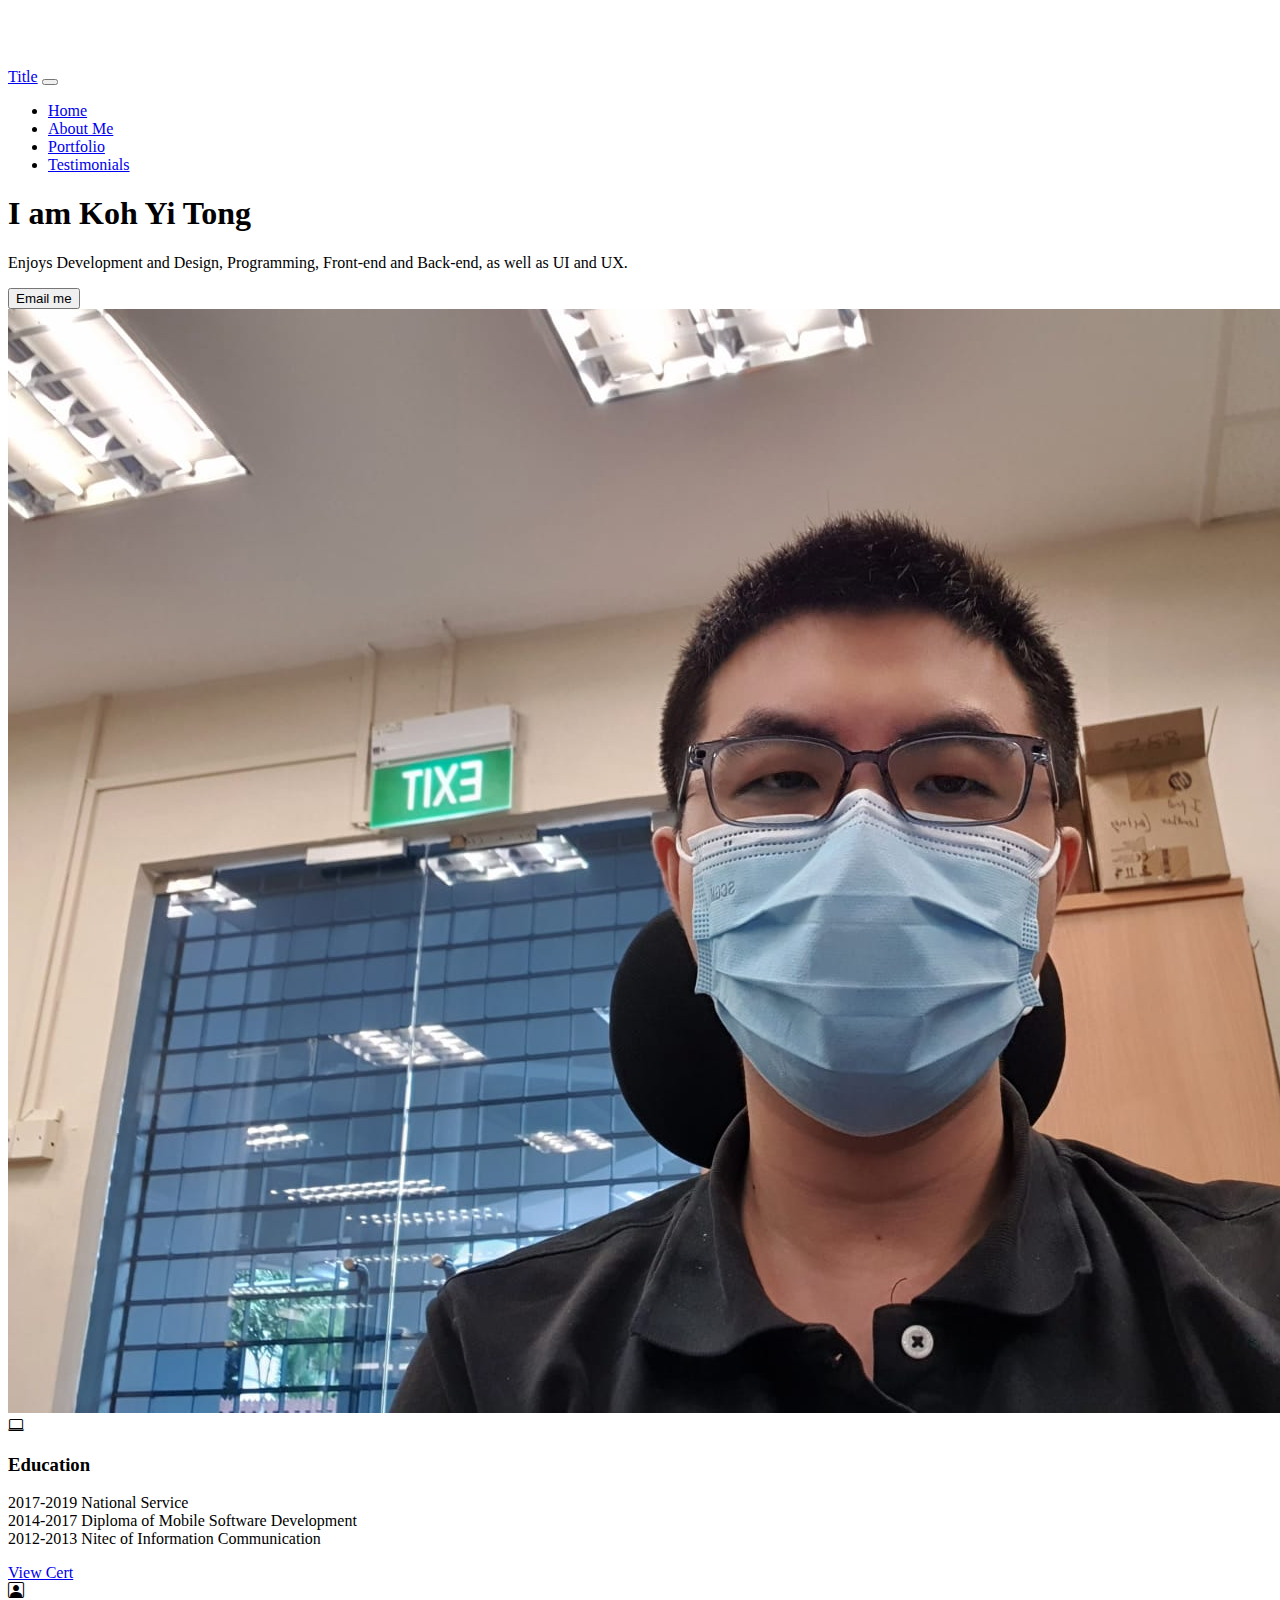
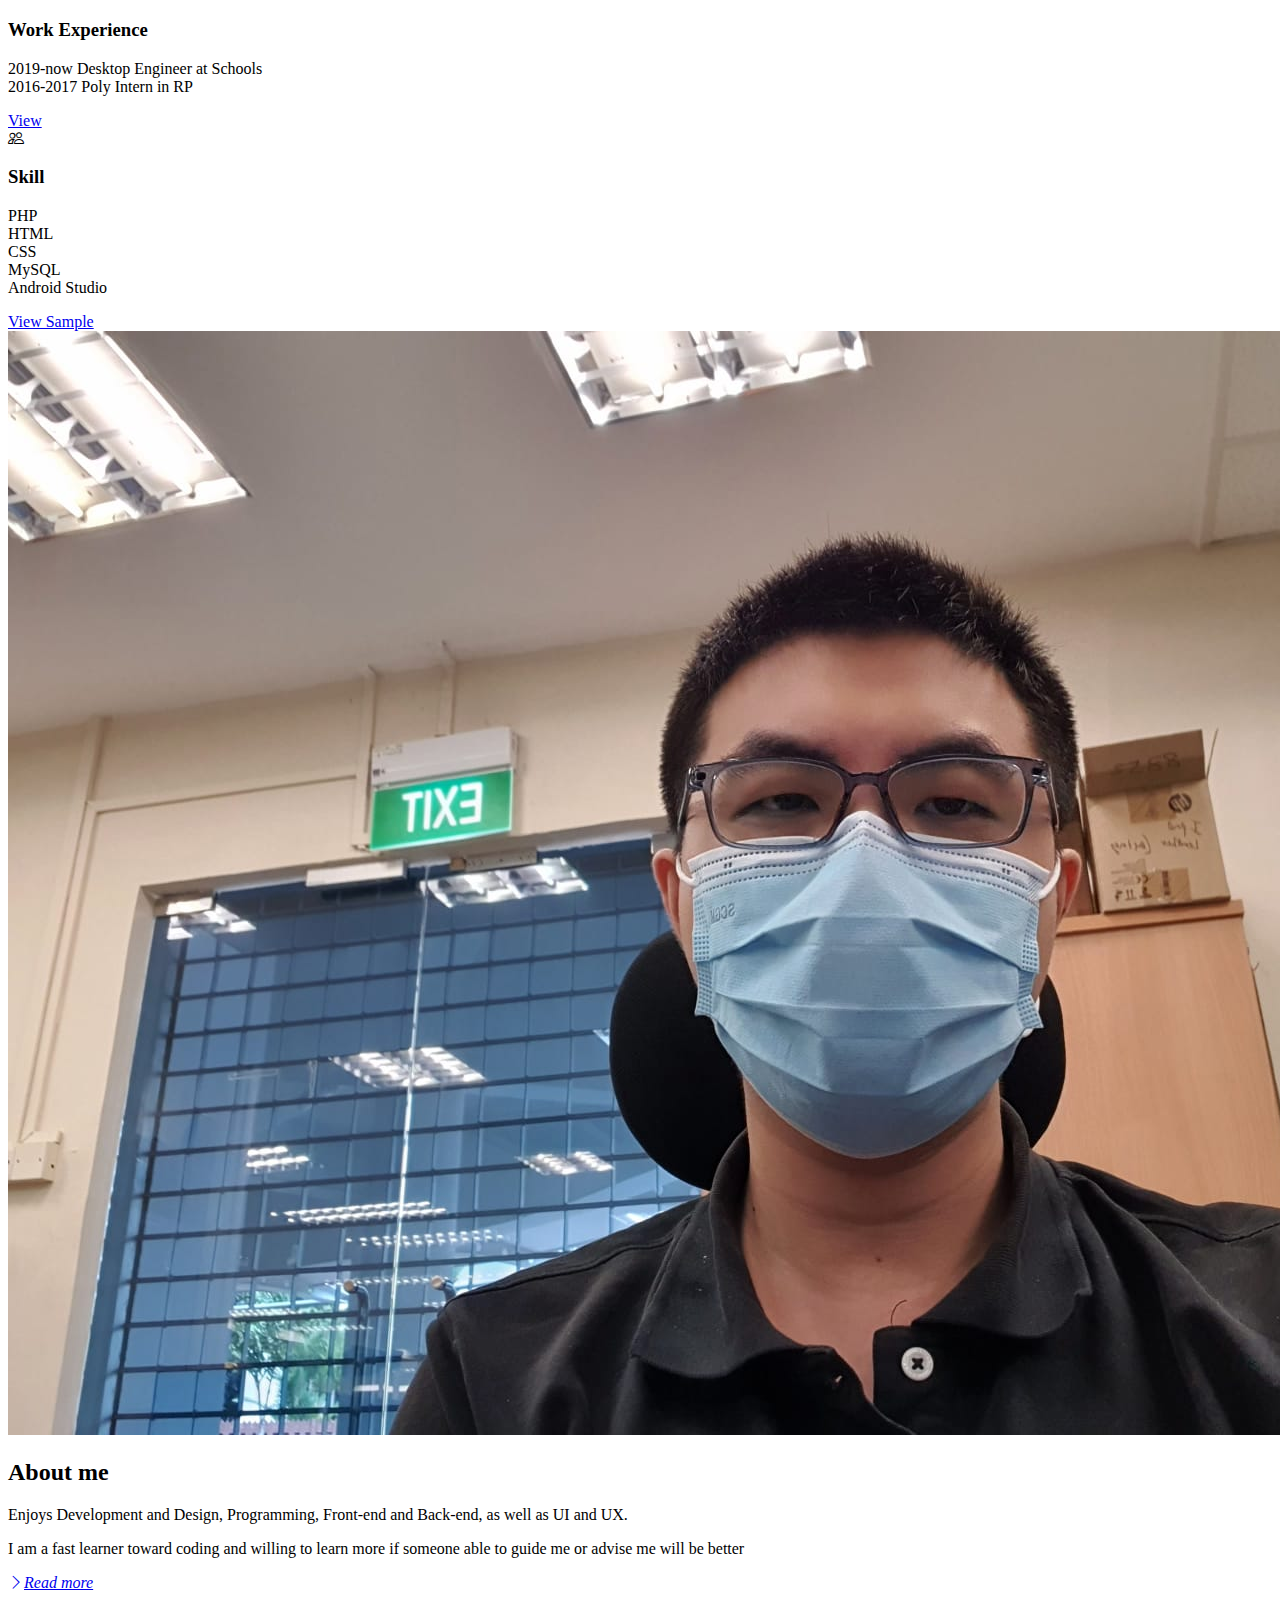
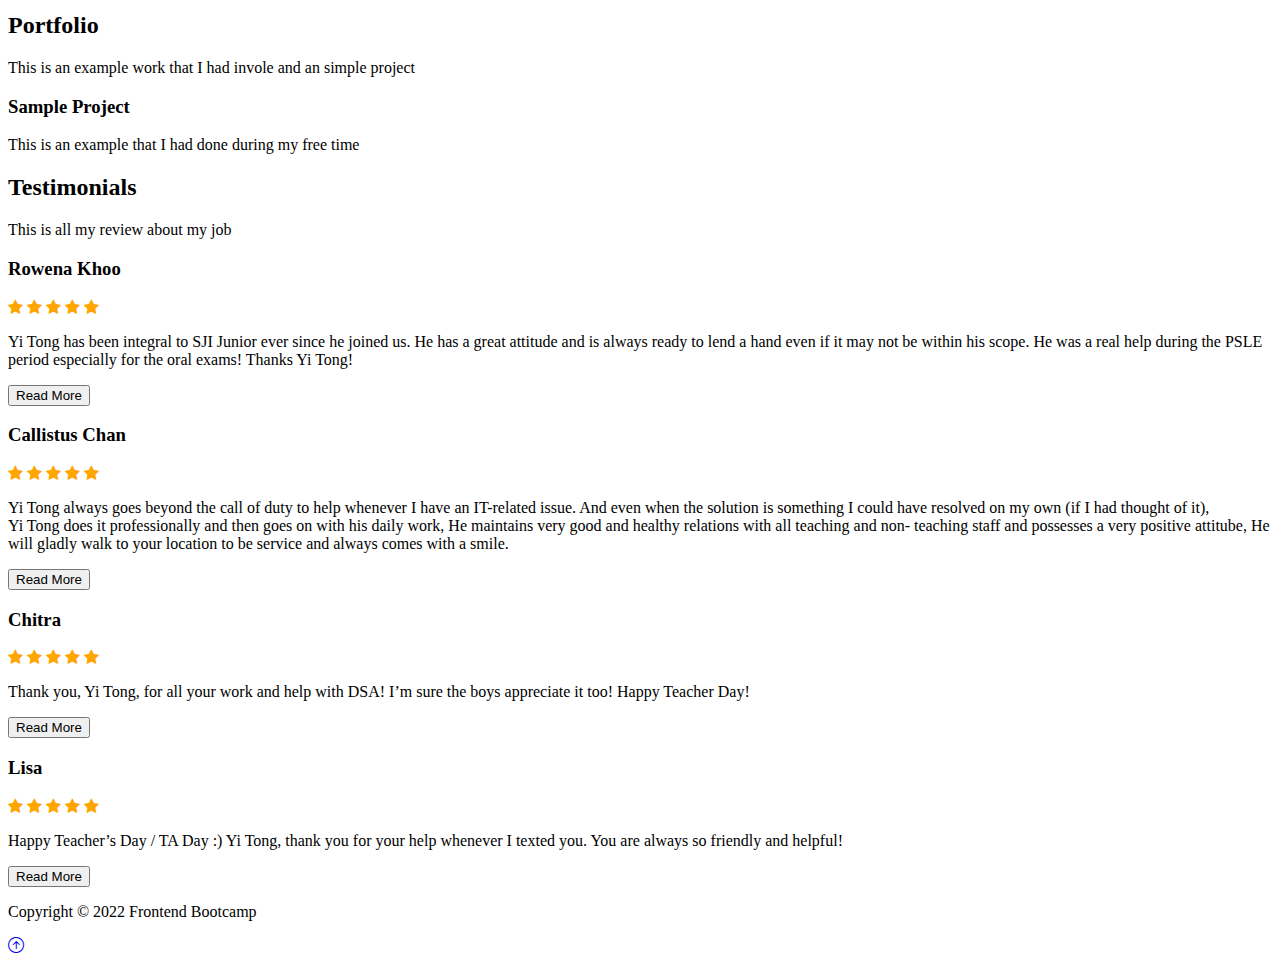
==== index.html @ 98a0d49a "Update index.html" ====
<!doctype html>
<html lang="en">
    <head>
        <!-- Required meta tags -->
        <meta charset="utf-8">
        <meta name="viewport" content="width=device-width, initial-scale=1">
        <!-- Bootstrap CSS -->
        <link href="https://cdn.jsdelivr.net/npm/bootstrap@5.0.2/dist/css/bootstrap.min.css" rel="stylesheet" integrity="sha384-EVSTQN3/azprG1Anm3QDgpJLIm9Nao0Yz1ztcQTwFspd3yD65VohhpuuCOmLASjC" crossorigin="anonymous">
        <link rel="stylesheet" href="https://cdn.jsdelivr.net/npm/bootstrap-icons@1.3.0/font/bootstrap-icons.css">
        <link href='https://api.mapbox.com/mapbox-gl-js/v2.6.1/mapbox-gl.css' rel='stylesheet' />
        <link rel="stylesheet" href="https://cdnjs.cloudflare.com/ajax/libs/font-awesome/4.7.0/css/font-awesome.min.css">
        <link rel="stylesheet" href="https://cdnjs.cloudflare.com/ajax/libs/OwlCarousel2/2.3.4/assets/owl.carousel.min.css" integrity="sha512-tS3S5qG0BlhnQROyJXvNjeEM4UpMXHrQfTGmbQ1gKmelCxlSEBUaxhRBj/EFTzpbP4RVSrpEikbmdJobCvhE3g==" crossorigin="anonymous" referrerpolicy="no-referrer" />
        <link rel="stylesheet" href="https://cdnjs.cloudflare.com/ajax/libs/OwlCarousel2/2.3.4/assets/owl.theme.default.css" integrity="sha512-OTcub78R3msOCtY3Tc6FzeDJ8N9qvQn1Ph49ou13xgA9VsH9+LRxoFU6EqLhW4+PKRfU+/HReXmSZXHEkpYoOA==" crossorigin="anonymous" referrerpolicy="no-referrer" />
        <link href="styles.css" rel="stylesheet" type="text/css"/>
        <style>


            .post:not(:last-child){
                margin-bottom: 50px;
            }

            .hide{
                display: none;
            }

            .btncontainer{
                display: none;
            }

            @media only screen and (max-width: 991.98px) {
                .btncontainer{
                    display: block;
                }
                .wraper{
                    display: none;
                }

                .wraper:nth-child(1){
                    display: block;
                }

                .wraper:nth-child(2){
                    display: block;
                }
            }

            .wraper1{
                display: none;
            }
        </style>
        <title>My First Website</title>
    </head>
    <body>
        <nav class="navbar navbar-expand-lg navbar-dark bg-dark py-3 fixed-top">
            <div class="container">
                <a class="navbar-brand" href="#">Title</a>
                <button class="navbar-toggler" type="button" data-bs-toggle="collapse" data-bs-target="#navbarSupportedContent" aria-controls="navbarSupportedContent" aria-expanded="false" aria-label="Toggle navigation">
                    <span class="navbar-toggler-icon"></span>
                </button>
                <div class="collapse navbar-collapse" id="navbarSupportedContent">
                    <ul class="navbar-nav me-auto mb-2 mb-lg-0">
                        <li class="nav-item">
                            <a class="nav-link active" aria-current="page" href="#">Home</a>
                        </li>
                        <li class="nav-item">
                            <a class="nav-link" href="#aboutme">About Me</a>
                        </li>

                        <li class="nav-item">
                            <a class="nav-link" href="#portfolio">Portfolio</a>
                        </li>


                        <li class="nav-item">
                            <a class="nav-link" href="#testimonials">Testimonials</a>
                        </li>
                    </ul>
                </div>
            </div>
        </nav>

        <section class="bg-dark text-light p-5 p-lg-0 pt-5 text-center text-sm-start">
            <div class="container">
                <div class="d-sm-flex align-items-center justify-content-between">
                    <div>
                        <h1>I am <span class="text-warning">Koh Yi Tong</span></h1>
                        <p class="lead my-4">Enjoys Development and Design, Programming, Front-end and Back-end, as well as UI and UX.</p>
                        <button class="btn btn-primary btn-lg">Email me</button>
                    </div>
                    <img class="img-fluid w-50 d-none d-sm-block mb-5" src="img/0001.jpeg" alt="">
                </div>
            </div>
        </section>

        <!--        <section class="bg-primary text-light p-5">
                    <div class="container">
                        <div class="d-md-flex justify-content-between align-items-center">
                            <h3 class="mb-3 mb-md-0">Sent me an offer</h3>
        
                            <div class="input-group news-inputs">
                                <input type="text" class="form-control" placeholder="Enter email">
                                <button class="btn btn-dark btn-lg" type="button">Submit</button>
                            </div>
                        </div>
                    </div>
                </section>-->

        <section class="p-5">
            <div class="container">
                <div class="row text-center g-4">
                    <div class="col-md">
                        <div class="card bg-dark text-light">
                            <div class="card-body text-center">
                                <div class="h1 mb-3">
                                    <i class="bi bi-laptop"></i>
                                </div>
                                <h3 class="card-title mb-3">Education</h3>
                                <p class="card-text">
                                    2017-2019 National Service<br>2014-2017 Diploma of Mobile Software Development <br>2012-2013 Nitec of Information Communication
                                </p>
                                <a href="#" class="btn btn-primary">View Cert</a>
                            </div>
                        </div>
                    </div>
                    <div class="col-md">
                        <div class="card bg-secondary text-light">
                            <div class="card-body text-center">
                                <div class="h1 mb-3">
                                    <i class="bi bi-person-square"></i>
                                </div>
                                <h3 class="card-title mb-3">Work Experience</h3>
                                <p class="card-text">
                                    2019-now Desktop Engineer at Schools<br>2016-2017 Poly Intern in RP
                                    <!--                                    2017-2019 National Service<br>2014-2017 Diploma of Mobile Software Development <br>2012-2013 Nitec of Information Communication-->
                                </p>
                                <a href="#" class="btn btn-dark">View</a>
                            </div>
                        </div>
                    </div>
                    <div class="col-md">
                        <div class="card bg-dark text-light">
                            <div class="card-body text-center">
                                <div class="h1 mb-3">
                                    <i class="bi bi-people"></i>
                                </div>
                                <h3 class="card-title mb-3">Skill</h3>
                                <p class="card-text">
                                    PHP<br>
                                    HTML<br>
                                    CSS<br>
                                    MySQL<br>
                                    Android Studio<br>
                                    <!--                                <ul>
                                                                        <li>PHP</li>
                                                                        <li>HTML</li>
                                                                        <li>CSS</li>
                                                                        <li>MySQL</li>
                                                                        <li>Android Studio</li>
                                                                    </ul>-->
                                    <!--                                    2017-2019 National Service<br>2014-2017 Diploma of Mobile Software Development <br>2012-2013 Nitec of Information Communication-->
                                </p>
                                <a href="#" class="btn btn-primary">View Sample</a>
                            </div>
                        </div>
                    </div>
                </div>
            </div>
        </section>

        <section id="aboutme" class="p-5" >
            <div class="container">
                <div class="row align-items-center justify-content-between">
                    <div class="col-md">
                        <img src="img/0001.jpeg" class="img-fluid" alt="">
                    </div>
                    <div class="col-md p-5">
                        <h2>About me</h2>
                        <p class="lead">Enjoys Development and Design, Programming, Front-end and Back-end, as well as UI and UX.</p>
                        <p>I am a fast learner toward coding and willing to learn more if someone able to guide me or advise me will be better</p>
                        <a class="btn btn-light mt-3" href="#">
                            <i class="bi bi-chevron-right">Read more</i>
                        </a>
                    </div>
                </div>
            </div>
        </section>

        <section id="portfolio" class="p-5 bg-dark text-light">
            <div class="container">
                <div class="row align-items-center justify-content-between">
                    <div class="col-md p-5">
                        <h2 class="text-center mb-4">Portfolio</h2>
                        <p class="lead text-center text-white mb-5">This is an example work that I had invole and an simple project </p>

                        <h3 class="text-center mb-4"> Sample Project </h3>
                        <p class="lead text-center text-white mb-5">This is an example that I had done during my free time</p>

                        <div class="owl-carousel owl-theme">
                            <div class="item mb-4">
                                <div class="card border-0 shadow">
                                    <img src="img/example_001.jpg" class="card-img-top">
                                </div>
                            </div>

                            <div class="item mb-4">
                                <div class="card border-0 shadow">
                                    <img src="img/example_002.jpg" class="card-img-top">

                                </div>
                            </div>

                            <div class="item mb-4">
                                <div class="card border-0 shadow">
                                    <img src="img/example_003.jpg" class="card-img-top">

                                </div>
                            </div>

                            <div class="item mb-4">
                                <div class="card border-0 shadow">
                                    <img src="img/example_004.jpg" class="card-img-top">
                                </div>
                            </div>

                            <div class="item mb-4">
                                <div class="card border-0 shadow">
                                    <img src="img/example_005.jpg" class="card-img-top">

                                </div>
                            </div>
                        </div>
                        
                        <div id="testBody">
                            <div class="wraper1">
                            <h3 class="text-center mb-4 "> iPBLS 2017 </h3>
                            <p class="lead text-center text-white mb-5">This is my intern project during my poly time and was request to make it reuse able for every 3 year</p>

                            <div class="owl-carousel owl-theme">
                                <div class="item mb-4">
                                    <div class="card border-0 shadow">
                                        <img src="img/ipbls_001.jpg" class="card-img-top">
                                    </div>
                                </div>

                                <div class="item mb-4">
                                    <div class="card border-0 shadow">
                                        <img src="img/ipbls_002.jpg" class="card-img-top">

                                    </div>
                                </div>

                                <div class="item mb-4">
                                    <div class="card border-0 shadow">
                                        <img src="img/ipbls_003.jpg" class="card-img-top">

                                    </div>
                                </div>

                                <div class="item mb-4">
                                    <div class="card border-0 shadow">
                                        <img src="img/ipbls_004.jpg" class="card-img-top">
                                    </div>
                                </div>

                                <div class="item mb-4">
                                    <div class="card border-0 shadow">
                                        <img src="img/ipbls_005.jpg" class="card-img-top">

                                    </div>
                                </div>

                                <div class="item mb-4">
                                    <div class="card border-0 shadow">
                                        <img src="img/ipbls_006.jpg" class="card-img-top">

                                    </div>
                                </div>

                                <div class="item mb-4">
                                    <div class="card border-0 shadow">
                                        <img src="img/ipbls_007.jpg" class="card-img-top">
                                    </div>
                                </div>

                                <div class="item mb-4">
                                    <div class="card border-0 shadow">
                                        <img src="img/ipbls_008.jpg" class="card-img-top">

                                    </div>
                                </div>

                                <div class="item mb-4">
                                    <div class="card border-0 shadow">
                                        <img src="img/ipbls_009.jpg" class="card-img-top">

                                    </div>
                                </div>

                            </div>
                        </div>


                        <div class="wraper1">
                            <h3 class="text-center mb-4 "> Army </h3>
                            <p class="lead text-center text-white mb-5">This is an example screenshot on what I had helped in army</p>

                            <div class="owl-carousel owl-theme">
                                <div class="item mb-4">
                                    <div class="card border-0 shadow">
                                        <img src="img/army_001.jpg" class="card-img-top">
                                    </div>
                                </div>

                                <div class="item mb-4">
                                    <div class="card border-0 shadow">
                                        <img src="img/army_002.jpg" class="card-img-top">

                                    </div>
                                </div>

                                <div class="item mb-4">
                                    <div class="card border-0 shadow">
                                        <img src="img/army_003.jpg" class="card-img-top">

                                    </div>
                                </div>

                                <div class="item mb-4">
                                    <div class="card border-0 shadow">
                                        <img src="img/army_004.jpg" class="card-img-top">
                                    </div>
                                </div>

                                <div class="item mb-4">
                                    <div class="card border-0 shadow">
                                        <img src="img/army_005.jpg" class="card-img-top">

                                    </div>
                                </div>

                                <div class="item mb-4">
                                    <div class="card border-0 shadow">
                                        <img src="img/army_006.jpg" class="card-img-top">

                                    </div>
                                </div>

                                <div class="item mb-4">
                                    <div class="card border-0 shadow">
                                        <img src="img/army_007.jpg" class="card-img-top">
                                    </div>
                                </div>

                                <div class="item mb-4">
                                    <div class="card border-0 shadow">
                                        <img src="img/army_008.jpg" class="card-img-top">

                                    </div>
                                </div>

                                <div class="item mb-4">
                                    <div class="card border-0 shadow">
                                        <img src="img/army_009.jpg" class="card-img-top">

                                    </div>
                                </div>

                            </div>
                        </div>
                        </div>

                        

<!--                        <div class="btncontainer1 text-center">
                            <button class="btn btn-primary btn-see-more">See more</button>
                        </div>-->

                    </div>
                </div>
            </div>
        </section>

        <!--        <section id="questions" class="p-5">
                    <div class="container">
                        <h2 class="text-center mb-4">Frequently Asked Question</h2>
                        <div class="accordion accordion-flush" id="accordionFlushExample">
                            <div class="accordion-item">
                                <h2 class="accordion-header">
                                    <button class="accordion-button collapsed" type="button" data-bs-toggle="collapse" data-bs-target="#question-one">
                                        Where exactly are you located?
                                    </button>
                                </h2>
                                <div id="question-one" class="accordion-collapse collapse" aria-labelledby="flush-headingOne" data-bs-parent="#accordionFlushExample">
                                    <div class="accordion-body">Lorem ipsum dolor sit amet consectetur adipisicing elit. Numquam beatae fuga animi distinctio perspiciatis adipisci velit maiores totam tempora accusamus modi explicabo accusantium consequatur, praesentium rem quisquam molestias at quos vero. Officiis ad velit doloremque at. Dignissimos praesentium necessitatibus natus corrupti cum consequatur aliquam! Minima molestias iure quam distinctio velit.</div>
                                </div>
                            </div>
                            <div class="accordion-item">
                                <h2 class="accordion-header">
                                    <button class="accordion-button collapsed" type="button" data-bs-toggle="collapse" data-bs-target="#question-two">
                                        How much does it cost to attend?
                                    </button>
                                </h2>
                                <div id="question-two" class="accordion-collapse collapse" aria-labelledby="flush-headingOne" data-bs-parent="#accordionFlushExample">
                                    <div class="accordion-body">Lorem ipsum dolor sit amet consectetur adipisicing elit. Numquam beatae fuga animi distinctio perspiciatis adipisci velit maiores totam tempora accusamus modi explicabo accusantium consequatur, praesentium rem quisquam molestias at quos vero. Officiis ad velit doloremque at. Dignissimos praesentium necessitatibus natus corrupti cum consequatur aliquam! Minima molestias iure quam distinctio velit.</div>
                                </div>
                            </div>
                            <div class="accordion-item">
                                <h2 class="accordion-header">
                                    <button class="accordion-button collapsed" type="button" data-bs-toggle="collapse" data-bs-target="#question-three">
                                        What do I need to Know?
                                    </button>
                                </h2>
                                <div id="question-three" class="accordion-collapse collapse" aria-labelledby="flush-headingOne" data-bs-parent="#accordionFlushExample">
                                    <div class="accordion-body">Lorem ipsum dolor sit amet consectetur adipisicing elit. Numquam beatae fuga animi distinctio perspiciatis adipisci velit maiores totam tempora accusamus modi explicabo accusantium consequatur, praesentium rem quisquam molestias at quos vero. Officiis ad velit doloremque at. Dignissimos praesentium necessitatibus natus corrupti cum consequatur aliquam! Minima molestias iure quam distinctio velit.</div>
                                </div>
                            </div>
                            <div class="accordion-item">
                                <h2 class="accordion-header">
                                    <button class="accordion-button collapsed" type="button" data-bs-toggle="collapse" data-bs-target="#question-four">
                                        How Do I sign up?
                                    </button>
                                </h2>
                                <div id="question-four" class="accordion-collapse collapse" aria-labelledby="flush-headingOne" data-bs-parent="#accordionFlushExample">
                                    <div class="accordion-body">Lorem ipsum dolor sit amet consectetur adipisicing elit. Numquam beatae fuga animi distinctio perspiciatis adipisci velit maiores totam tempora accusamus modi explicabo accusantium consequatur, praesentium rem quisquam molestias at quos vero. Officiis ad velit doloremque at. Dignissimos praesentium necessitatibus natus corrupti cum consequatur aliquam! Minima molestias iure quam distinctio velit.</div>
                                </div>
                            </div>
                            <div class="accordion-item">
                                <h2 class="accordion-header">
                                    <button class="accordion-button collapsed" type="button" data-bs-toggle="collapse" data-bs-target="#question-five">
                                        Do you help me find a job?
                                    </button>
                                </h2>
                                <div id="question-five" class="accordion-collapse collapse" aria-labelledby="flush-headingOne" data-bs-parent="#accordionFlushExample">
                                    <div class="accordion-body">Lorem ipsum dolor sit amet consectetur adipisicing elit. Numquam beatae fuga animi distinctio perspiciatis adipisci velit maiores totam tempora accusamus modi explicabo accusantium consequatur, praesentium rem quisquam molestias at quos vero. Officiis ad velit doloremque at. Dignissimos praesentium necessitatibus natus corrupti cum consequatur aliquam! Minima molestias iure quam distinctio velit.</div>
                                </div>
                            </div>
                        </div>
                    </div>
                </section>-->

        <!--        <section id="instructors" class="p-5 bg-primary">
                    <div class="container">
                        <h2 class="text-center text-white">Our Instructors</h2>
                        <p class="lead text-center text-white mb-5">Our instructors all have 5+ years working as a web developer in the industry</p>
                        <div class="row g-4">
                            <div class="col-md-6 col-lg-3">
                                <div class="card bg-light">
                                    <div class="card-body text-center">
                                        <img src="https://randomuser.me/api/portraits/men/11.jpg" class="rounded-circle mb-3" alt="">
                                        <h3 class="card-title mb-3">John Dee</h3>
                                        <p class="card-text">Lorem ipsum dolor sit amet consectetur adipisicing elit. Assumenda accusamus nobis sed cupiditate iusto? Quibusdam.</p>
                                        <a href="#"><i class="bi bi-twitter text-dark mx-1"></i></a>
                                        <a href="#"><i class="bi bi-facebook text-dark mx-1"></i></a>
                                        <a href="#"><i class="bi bi-linkedin text-dark mx-1"></i></a>
                                        <a href="#"><i class="bi bi-instagram text-dark mx-1"></i></a>
                                    </div>
                                </div>
                            </div>
                            <div class="col-md-6 col-lg-3">
                                <div class="card bg-light">
                                    <div class="card-body text-center">
                                        <img src="https://randomuser.me/api/portraits/women/11.jpg" class="rounded-circle mb-3" alt="">
                                        <h3 class="card-title mb-3">Jane Doe</h3>
                                        <p class="card-text">Lorem ipsum dolor sit amet consectetur adipisicing elit. Assumenda accusamus nobis sed cupiditate iusto? Quibusdam.</p>
                                        <a href="#"><i class="bi bi-twitter text-dark mx-1"></i></a>
                                        <a href="#"><i class="bi bi-facebook text-dark mx-1"></i></a>
                                        <a href="#"><i class="bi bi-linkedin text-dark mx-1"></i></a>
                                        <a href="#"><i class="bi bi-instagram text-dark mx-1"></i></a>
                                    </div>
                                </div>
                            </div>
                            <div class="col-md-6 col-lg-3">
                                <div class="card bg-light">
                                    <div class="card-body text-center">
                                        <img src="https://randomuser.me/api/portraits/men/12.jpg" class="rounded-circle mb-3" alt="">
                                        <h3 class="card-title mb-3">Steve Smith</h3>
                                        <p class="card-text">Lorem ipsum dolor sit amet consectetur adipisicing elit. Assumenda accusamus nobis sed cupiditate iusto? Quibusdam.</p>
                                        <a href="#"><i class="bi bi-twitter text-dark mx-1"></i></a>
                                        <a href="#"><i class="bi bi-facebook text-dark mx-1"></i></a>
                                        <a href="#"><i class="bi bi-linkedin text-dark mx-1"></i></a>
                                        <a href="#"><i class="bi bi-instagram text-dark mx-1"></i></a>
                                    </div>
                                </div>
                            </div>
                            <div class="col-md-6 col-lg-3">
                                <div class="card bg-light">
                                    <div class="card-body text-center">
                                        <img src="https://randomuser.me/api/portraits/women/12.jpg" class="rounded-circle mb-3" alt="">
                                        <h3 class="card-title mb-3">Sara Smith</h3>
                                        <p class="card-text">Lorem ipsum dolor sit amet consectetur adipisicing elit. Assumenda accusamus nobis sed cupiditate iusto? Quibusdam.</p>
                                        <a href="#"><i class="bi bi-twitter text-dark mx-1"></i></a>
                                        <a href="#"><i class="bi bi-facebook text-dark mx-1"></i></a>
                                        <a href="#"><i class="bi bi-linkedin text-dark mx-1"></i></a>
                                        <a href="#"><i class="bi bi-instagram text-dark mx-1"></i></a>
                                    </div>
                                </div>
                            </div>
                        </div>
                    </div>
                </section>-->

        <!--        <section class="p-5" id="contactus">
                    <div class="container">
                        <div class="row g-4">
                            <div class="col-md">
                                <h2 class="text-center mb-4">Contact Info</h2>
                                <ul class="list-group list-group-flush lead">
                                    <li class="list-group-item">
                                        <span class="fw-bold">Main Location:</span> 50 Main st Boston MA
                                    </li>
                                    <li class="list-group-item">
                                        <span class="fw-bold">Enrollment Phone:</span> (555) 555-5555
                                    </li>
                                    <li class="list-group-item">
                                        <span class="fw-bold">Student Phone:</span> (333) 333-3333
                                    </li>
                                    <li class="list-group-item">
                                        <span class="fw-bold">Enrollment Email:</span> (555) enroll@frontendbc.test
                                    </li>
                                    <li class="list-group-item">
                                        <span class="fw-bold">Student Email:</span> (555) enroll@frontendbc.test
                                    </li>
                                </ul>
                            </div>
                            <div class="col-md">
                                <div id="map"></div>
                            </div>
                        </div>
                    </div>
                </section>-->

        <section id="testimonials" class="p-5 bg-primary">
            <div class="container">
                <h2 class="text-center text-white">Testimonials</h2>
                <p class="lead text-center text-white mb-5">This is all my review about my job</p>
                <div class="row g-4">

                    <div class="col-md-6 col-lg-3 wraper">

                        <div class="post">
                            <div class="card bg-light">
                                <div class="card-body text-center">
                                    <!--                                <img src="https://randomuser.me/api/portraits/women/12.jpg" class="rounded-circle mb-3" alt="">-->
                                    <h3 class="card-title mb-3">Rowena Khoo</h3>
                                    <span class="fa fa-star checked"></span>
                                    <span class="fa fa-star checked"></span>
                                    <span class="fa fa-star checked"></span>
                                    <span class="fa fa-star checked"></span>
                                    <span class="fa fa-star checked"></span>
                                    <p class="card-text content">Yi Tong has been integral to SJI Junior ever 
                                        since he joined us. He has a great attitude
                                        and is always ready to lend a hand even if it
                                        may not be within his scope. He was a real
                                        help during the PSLE period especially for
                                        the oral exams! Thanks Yi Tong!
                                    </p>
                                    <button onclick="readMore(this)" class="btn btn-primary">Read More</button>
                                </div>
                            </div>
                        </div>

                    </div>

                    <div class="col-md-6 col-lg-3 wraper">
                        <div class="post">
                            <div class="card bg-light">
                                <div class="card-body text-center">
                                    <!--                                <img src="https://randomuser.me/api/portraits/women/12.jpg" class="rounded-circle mb-3" alt="">-->
                                    <h3 class="card-title mb-3">Callistus Chan</h3>
                                    <span class="fa fa-star checked"></span>
                                    <span class="fa fa-star checked"></span>
                                    <span class="fa fa-star checked"></span>
                                    <span class="fa fa-star checked"></span>
                                    <span class="fa fa-star checked"></span>
                                    <p class="card-text content">Yi Tong always goes beyond the call of duty to
                                        help whenever I have an IT-related issue. And
                                        even when the solution is something I could
                                        have resolved on my own (if I had thought of it),<br>
                                        Yi Tong does it professionally and then goes on
                                        with his daily work, He maintains very good
                                        and healthy relations with all teaching and non-
                                        teaching staff and possesses a very positive
                                        attitube, He will gladly walk to your location to
                                        be service and always comes with a smile.
                                    </p>
                                    <button onclick="readMore(this)" class="btn btn-primary">Read More</button>
                                </div>
                            </div>
                        </div>

                    </div>



                    <div class="col-md-6 col-lg-3 wraper">

                        <div class="post">
                            <div class="card bg-light">
                                <div class="card-body text-center">
                                    <!--                                <img src="https://randomuser.me/api/portraits/women/12.jpg" class="rounded-circle mb-3" alt="">-->
                                    <h3 class="card-title mb-3">Chitra</h3>
                                    <span class="fa fa-star checked"></span>
                                    <span class="fa fa-star checked"></span>
                                    <span class="fa fa-star checked"></span>
                                    <span class="fa fa-star checked"></span>
                                    <span class="fa fa-star checked"></span>
                                    <p class="card-text content">Thank you, Yi Tong, for all your work
                                        and help with DSA! I’m sure the boys
                                        appreciate it too! Happy Teacher Day!
                                    </p>
                                    <button onclick="readMore(this)" class="btn btn-primary">Read More</button>
                                </div>
                            </div>
                        </div>




                    </div>
                    <div class="col-md-6 col-lg-3 wraper">
                        <div id="post">
                            <div class="card bg-light">
                                <div class="card-body text-center">
                                    <!--                                <img src="https://randomuser.me/api/portraits/women/12.jpg" class="rounded-circle mb-3" alt="">-->
                                    <h3 class="card-title mb-3">Lisa</h3>
                                    <span class="fa fa-star checked"></span>
                                    <span class="fa fa-star checked"></span>
                                    <span class="fa fa-star checked"></span>
                                    <span class="fa fa-star checked"></span>
                                    <span class="fa fa-star checked"></span>
                                    <p class="card-text content">Happy Teacher’s Day / TA Day :)
                                        Yi Tong, thank you for your help whenever I texted you.
                                        You are always so friendly and helpful!
                                    </p>
                                    <button onclick="readMore(this)" class="btn btn-primary">Read More</button>
                                </div>
                            </div>
                        </div>


                    </div>

                    <div class="btncontainer text-center">
                        <button class="btn btn-dark btn-get-more">Get more</button>
                    </div>

                </div>
            </div>
        </section>

        <footer class="p-5 bg-dark text-white text-center position-relative">
            <div class="container">
                <p class="lead">Copyright &copy; 2022 Frontend Bootcamp</p>
                <a href="#" class="position-absolute bottom-0 end-0 p-5"><i class="bi bi-arrow-up-circle h1"></i></a>
            </div>
        </footer>

        <script src="https://cdnjs.cloudflare.com/ajax/libs/jquery/3.6.0/jquery.min.js" integrity="sha512-894YE6QWD5I59HgZOGReFYm4dnWc1Qt5NtvYSaNcOP+u1T9qYdvdihz0PPSiiqn/+/3e7Jo4EaG7TubfWGUrMQ==" crossorigin="anonymous" referrerpolicy="no-referrer"></script>

        <!-- Option 1: Bootstrap Bundle with Popper -->
        <script src="https://cdn.jsdelivr.net/npm/bootstrap@5.0.2/dist/js/bootstrap.bundle.min.js" integrity="sha384-MrcW6ZMFYlzcLA8Nl+NtUVF0sA7MsXsP1UyJoMp4YLEuNSfAP+JcXn/tWtIaxVXM" crossorigin="anonymous"></script>
        <script src="https://cdnjs.cloudflare.com/ajax/libs/OwlCarousel2/2.3.4/owl.carousel.min.js" integrity="sha512-bPs7Ae6pVvhOSiIcyUClR7/q2OAsRiovw4vAkX+zJbw3ShAeeqezq50RIIcIURq7Oa20rW2n2q+fyXBNcU9lrw==" crossorigin="anonymous" referrerpolicy="no-referrer"></script>
        <!-- Option 2: Separate Popper and Bootstrap JS -->
        <!--
        <script src="https://cdn.jsdelivr.net/npm/@popperjs/core@2.9.2/dist/umd/popper.min.js" integrity="sha384-IQsoLXl5PILFhosVNubq5LC7Qb9DXgDA9i+tQ8Zj3iwWAwPtgFTxbJ8NT4GN1R8p" crossorigin="anonymous"></script>
        <script src="https://cdn.jsdelivr.net/npm/bootstrap@5.0.2/dist/js/bootstrap.min.js" integrity="sha384-cVKIPhGWiC2Al4u+LWgxfKTRIcfu0JTxR+EQDz/bgldoEyl4H0zUF0QKbrJ0EcQF" crossorigin="anonymous"></script>
        -->
        <script src='https://api.mapbox.com/mapbox-gl-js/v2.6.1/mapbox-gl.js'></script>

        <script>
                                        mapboxgl.accessToken = 'pk.eyJ1IjoibG9sc251YiIsImEiOiJja3lvbnBmaTcwMXh0MzF0ODE5NnBqeTNxIn0.THKSdSDeBFE1XUFmhddCFw';
//            const map = new mapboxgl.Map({
//                container: 'map', // container ID
//                style: 'mapbox://styles/mapbox/streets-v11', // style URL
//                center: [-71.060982, 42.35725], // starting position [lng, lat]
//                zoom: 18 // starting zoom
//            });

                                        $('.owl-carousel').owlCarousel({
                                            loop: true,
                                            margin: 20,
                                            nav: true,
                                            responsive: {
                                                0: {
                                                    items: 1
                                                },
                                                600: {
                                                    items: 2
                                                },
                                                1000: {
                                                    items: 3
                                                }
                                            }
                                        })

                                        let noOfCharac = 250;
                                        let contents = document.querySelectorAll('.content');

                                        contents.forEach(content => {
                                            if (content.textContent.length < noOfCharac) {
                                                content.nextElementSibling.style.display = "none";
                                            } else {
                                                let displayText = content.textContent.slice(0, noOfCharac);
                                                let moreText = content.textContent.slice(noOfCharac);

                                                content.innerHTML = `${displayText}<span class="dots">...</span><span class="hide more">${moreText}</span>`;
                                            }
                                        });
                                        function readMore(btn) {
                                            let post = btn.parentElement;
                                            post.querySelector(".dots").classList.toggle("hide");
                                            post.querySelector(".more").classList.toggle("hide");

                                            btn.textContent === "Read More" ? btn.textContent = "Read Less" : btn.textContent = "Read More";
                                        }

                                        var wraper = document.querySelectorAll('.wraper');
                                        var btn = document.querySelector('.btn-get-more');

                                        var currentimg = 2;

                                        btn.addEventListener('click', function () {
                                            for (var i = currentimg; i < currentimg + 2; i++) {
                                                if (wraper[i]) {
                                                    wraper[i].style.display = "block";
                                                }
                                            }
                                            currentimg += 2;
                                            if (currentimg >= wraper.length) {
                                                event.target.style.display = "none";
                                            }
                                        });

                                        var wraper1 = document.querySelectorAll('.wraper1');
                                        var btn1 = document.querySelector('.btn-see-more');
                                        var currentimg1 = 0;
                                        btn1.addEventListener('click', function () {
                                            if (currentimg1 === 0) {
                                                for (var i = currentimg1; i < currentimg1 + 2; i++) {
                                                    if (wraper1[i]) {
                                                        wraper1[i].style.display = "block";
                                                    }
                                                }
                                                currentimg1 += 2;
                                                if (currentimg1 >= wraper1.length) {
//                                                event.target.style.display = "none";
                                                    event.target.innerHTML = "Show Less";
                                                    console.log(currentimg1);
                                                }
                                            } else if(currentimg1 === 2){
                                                for (var i = currentimg1; i > currentimg1 - 3; i--) {
                                                    if (wraper1[i]) {
                                                        wraper1[i].style.display = "none";
                                                    }
                                                }
                                                currentimg1 -= 2;
                                                if (currentimg1 <= wraper1.length) {
//                                                event.target.style.display = "none";
                                                    event.target.innerHTML = "Show More";
                                                    console.log(currentimg1);
                                                }
                                            }

                                        });


        </script>
    </body>
</html>
---- styles.css ----
body::before {
  display: block;
  content: '';
  height: 60px;
}

#map{
    width: 100%;
    height: 100%;
    border-radius: 10px;
}

@media(min-width: 768px){
    .news-inputs{
        width: 50%;
    }
}

@media screen and (max-width: 770px) {
    .btncontainer{
        display: block;
    }
}


.carousel-item{
    height: 32rem;
    background: #777;
}

.checked {
  color: orange;
}
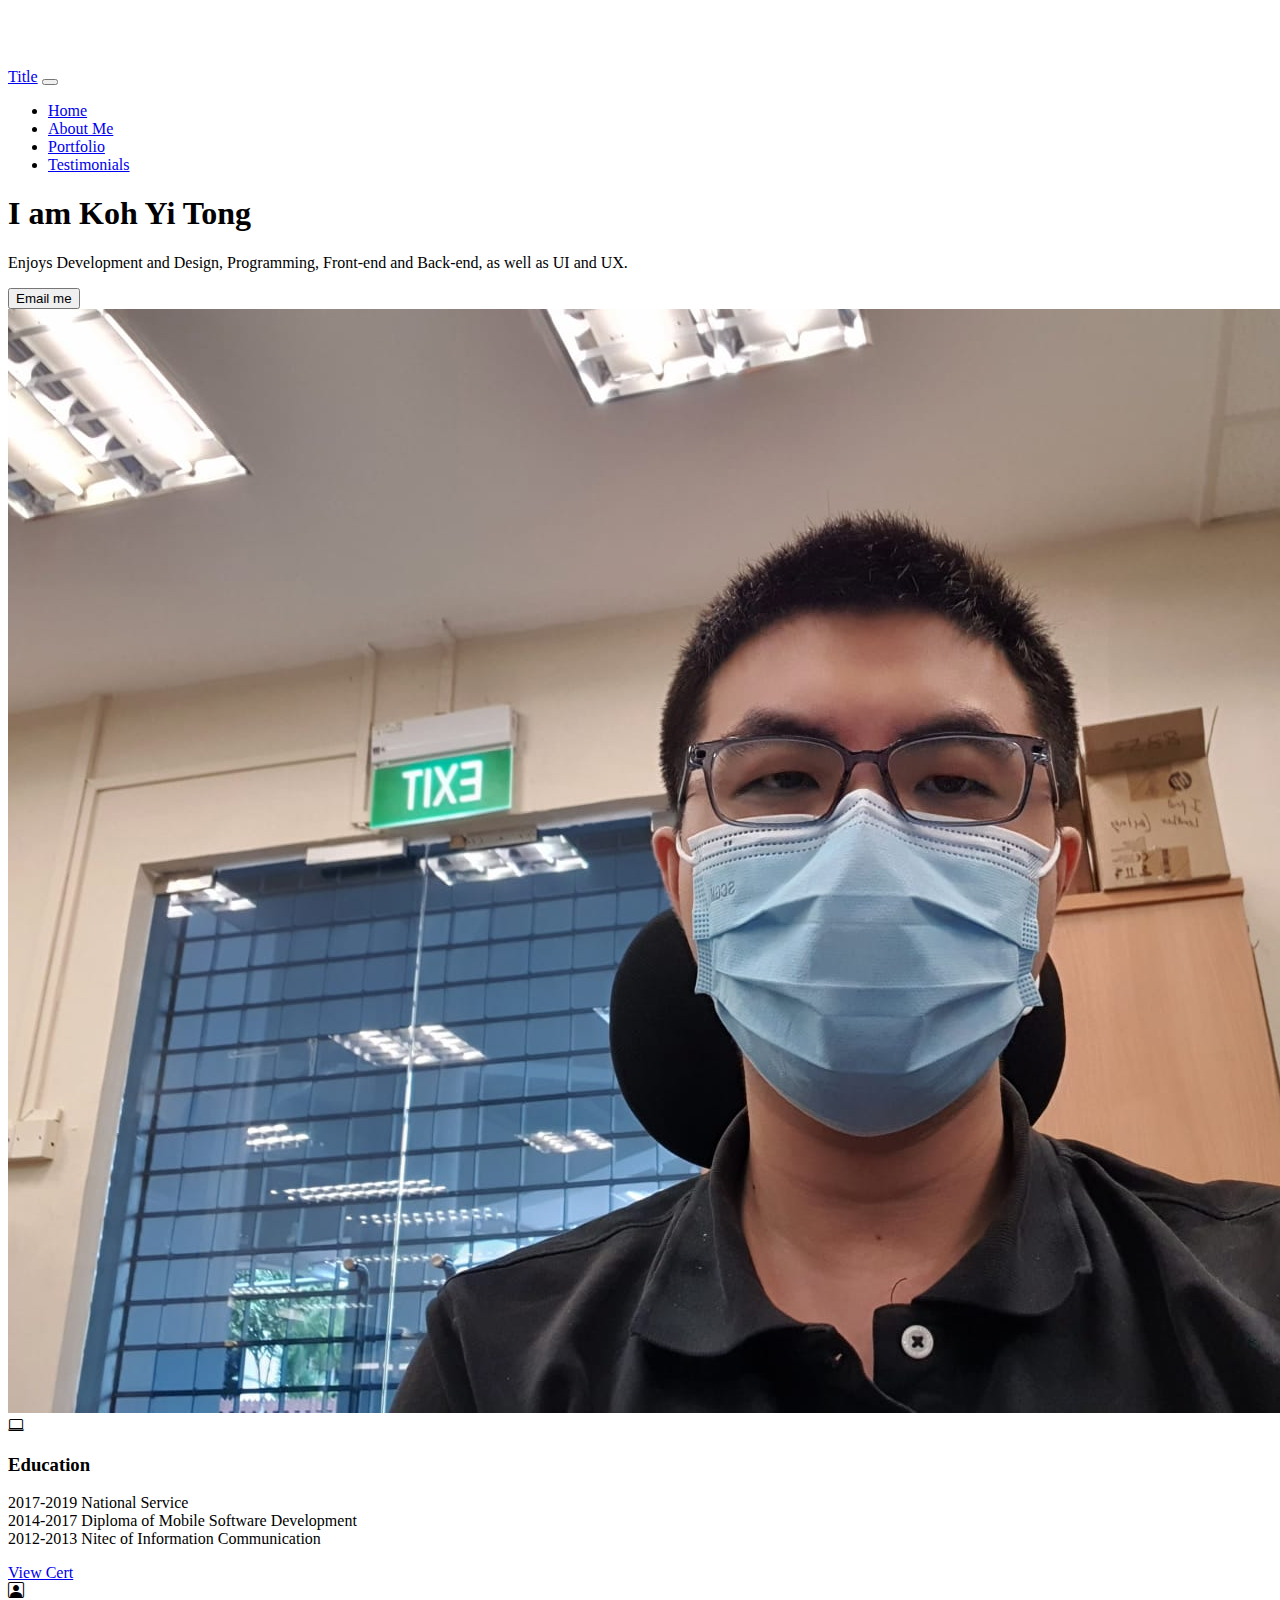
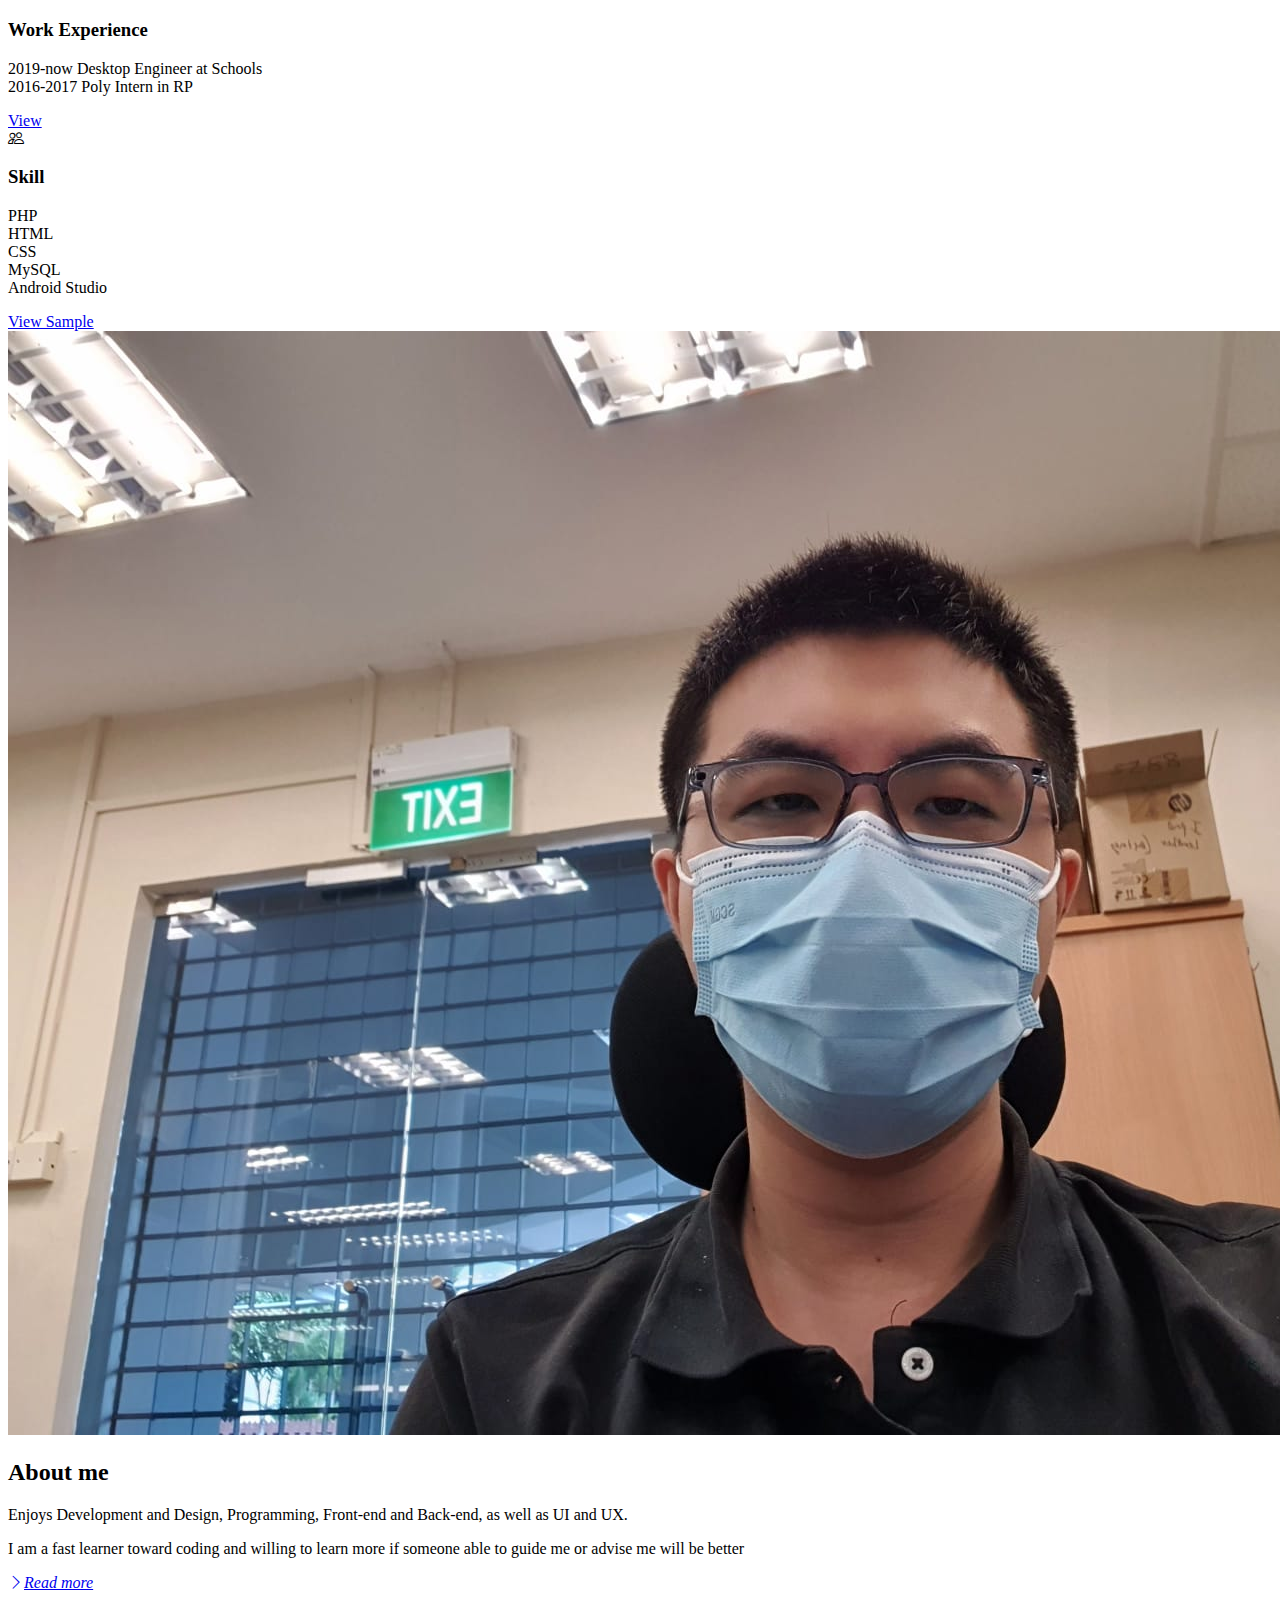
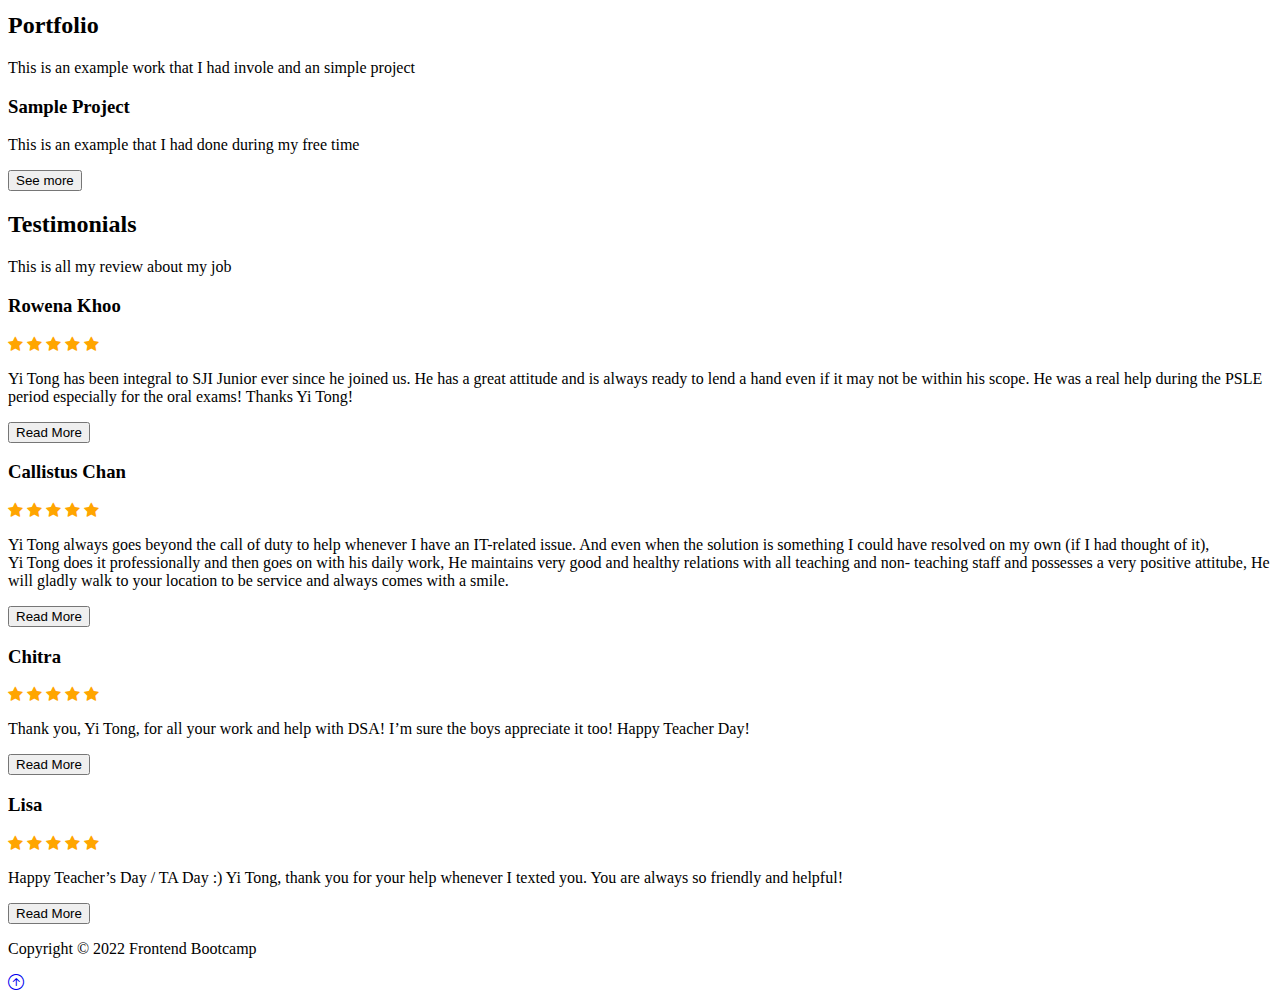
==== commit 30a1ba70: "Update index.html" ====
--- a/index.html
+++ b/index.html
@@ -371,9 +371,9 @@
 
                         
 
-<!--                        <div class="btncontainer1 text-center">
+                        <div class="btncontainer1 text-center">
                             <button class="btn btn-primary btn-see-more">See more</button>
-                        </div>-->
+                        </div>
 
                     </div>
                 </div>
@@ -743,8 +743,8 @@
                                                 }
                                                 currentimg1 += 2;
                                                 if (currentimg1 >= wraper1.length) {
-//                                                event.target.style.display = "none";
-                                                    event.target.innerHTML = "Show Less";
+                                                event.target.style.display = "none";
+//                                                    event.target.innerHTML = "Show Less";
                                                     console.log(currentimg1);
                                                 }
                                             } else if(currentimg1 === 2){
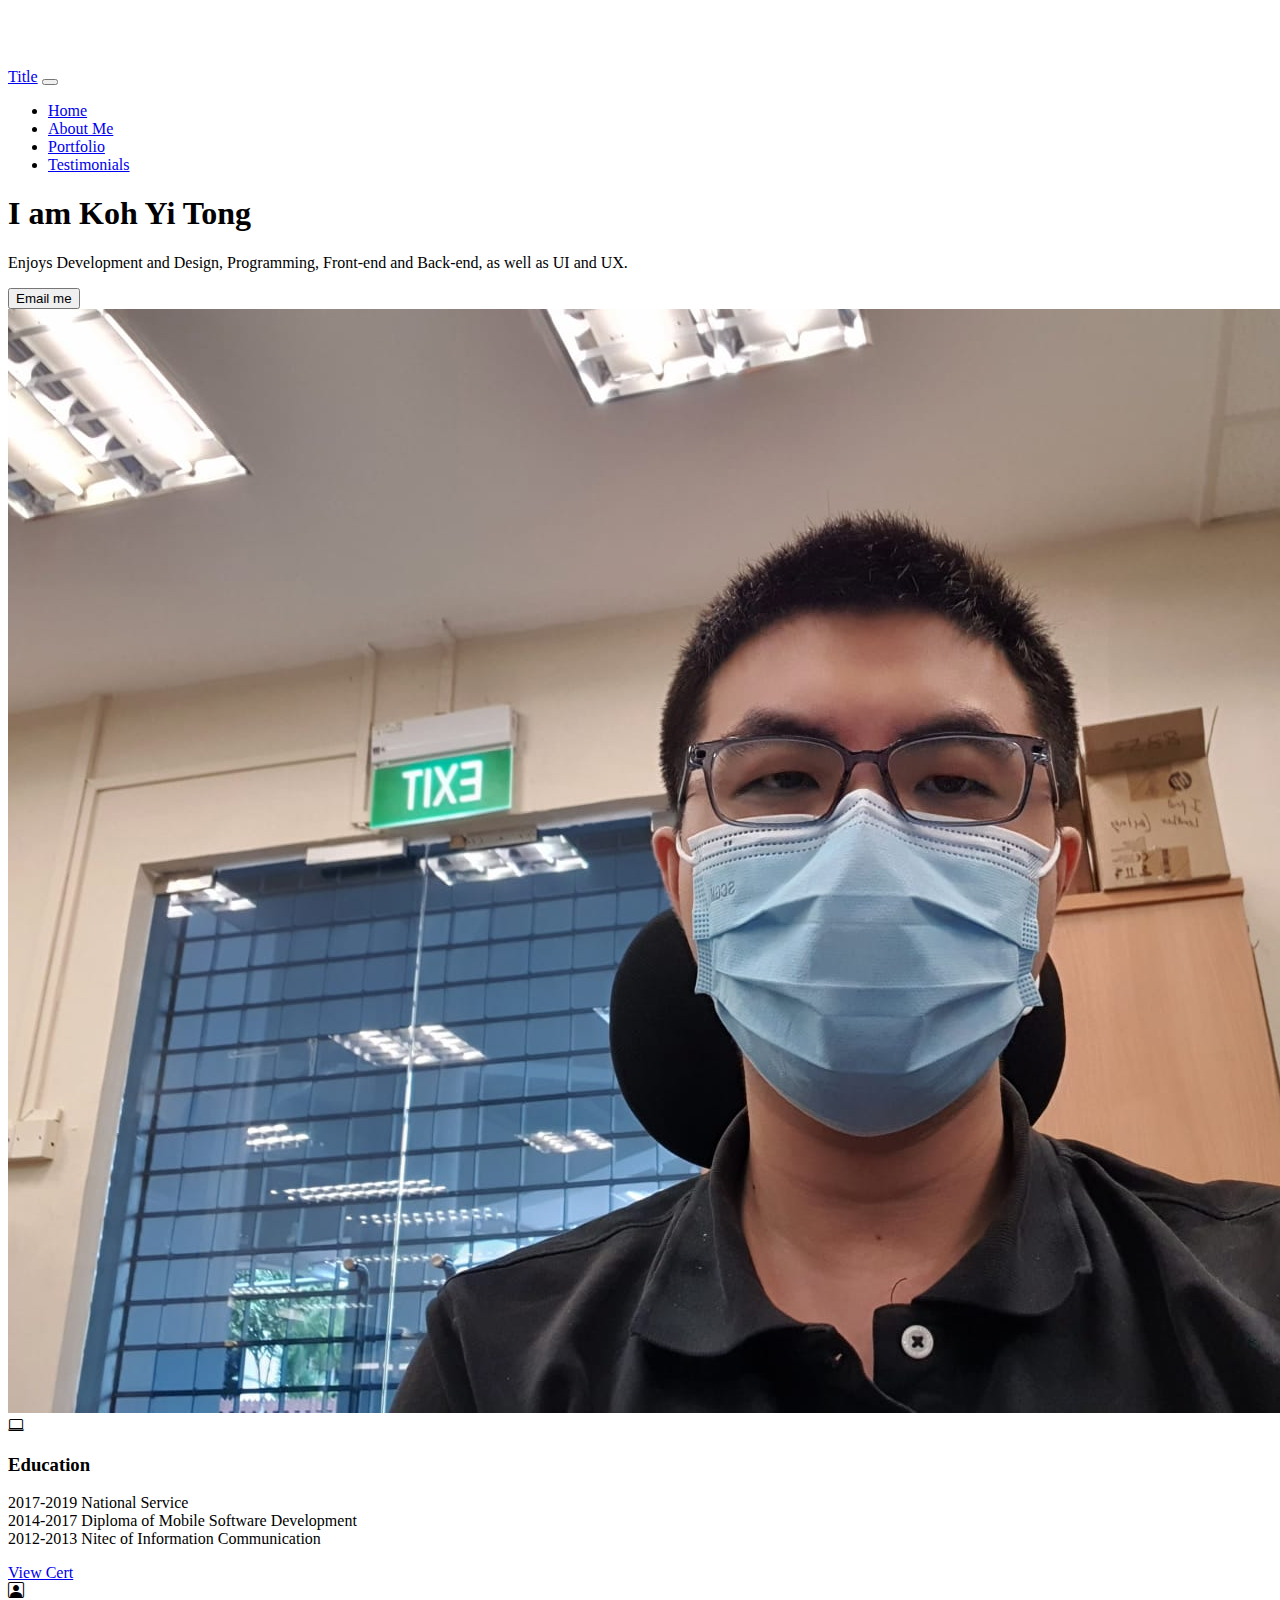
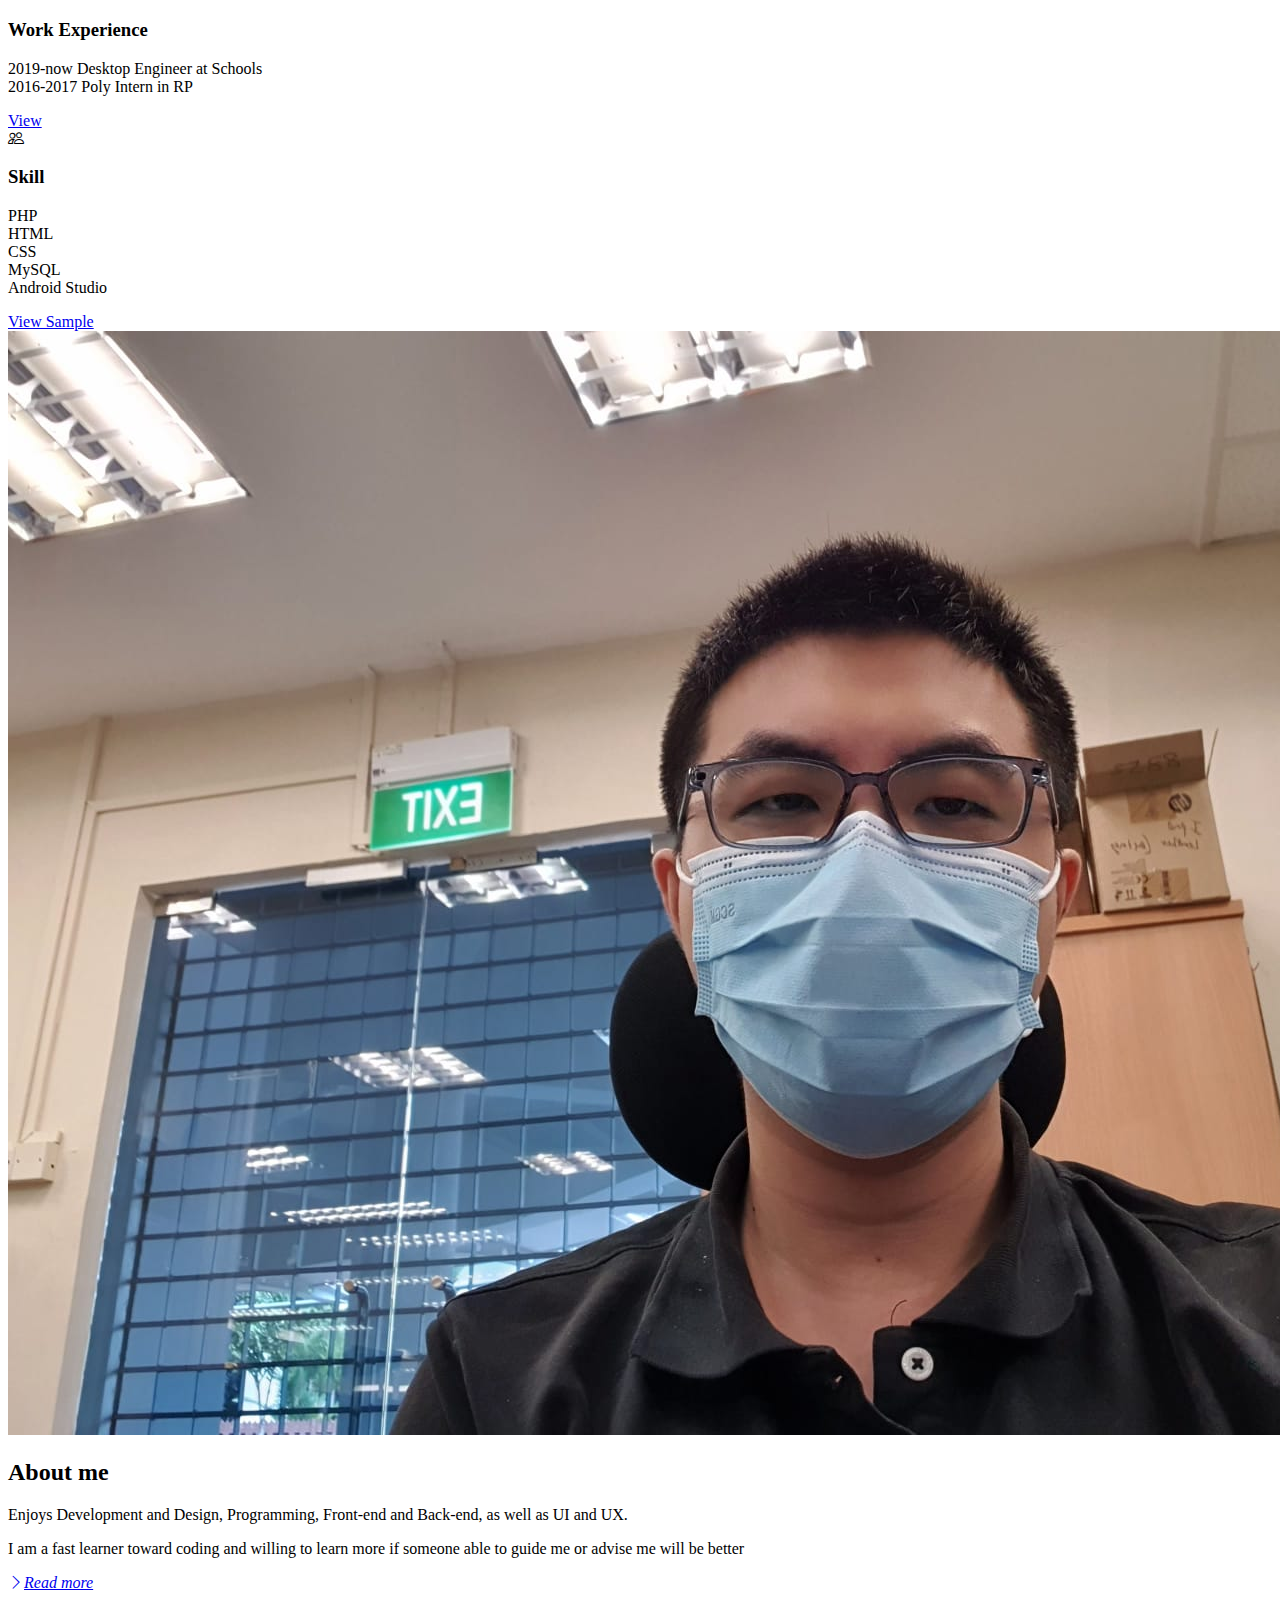
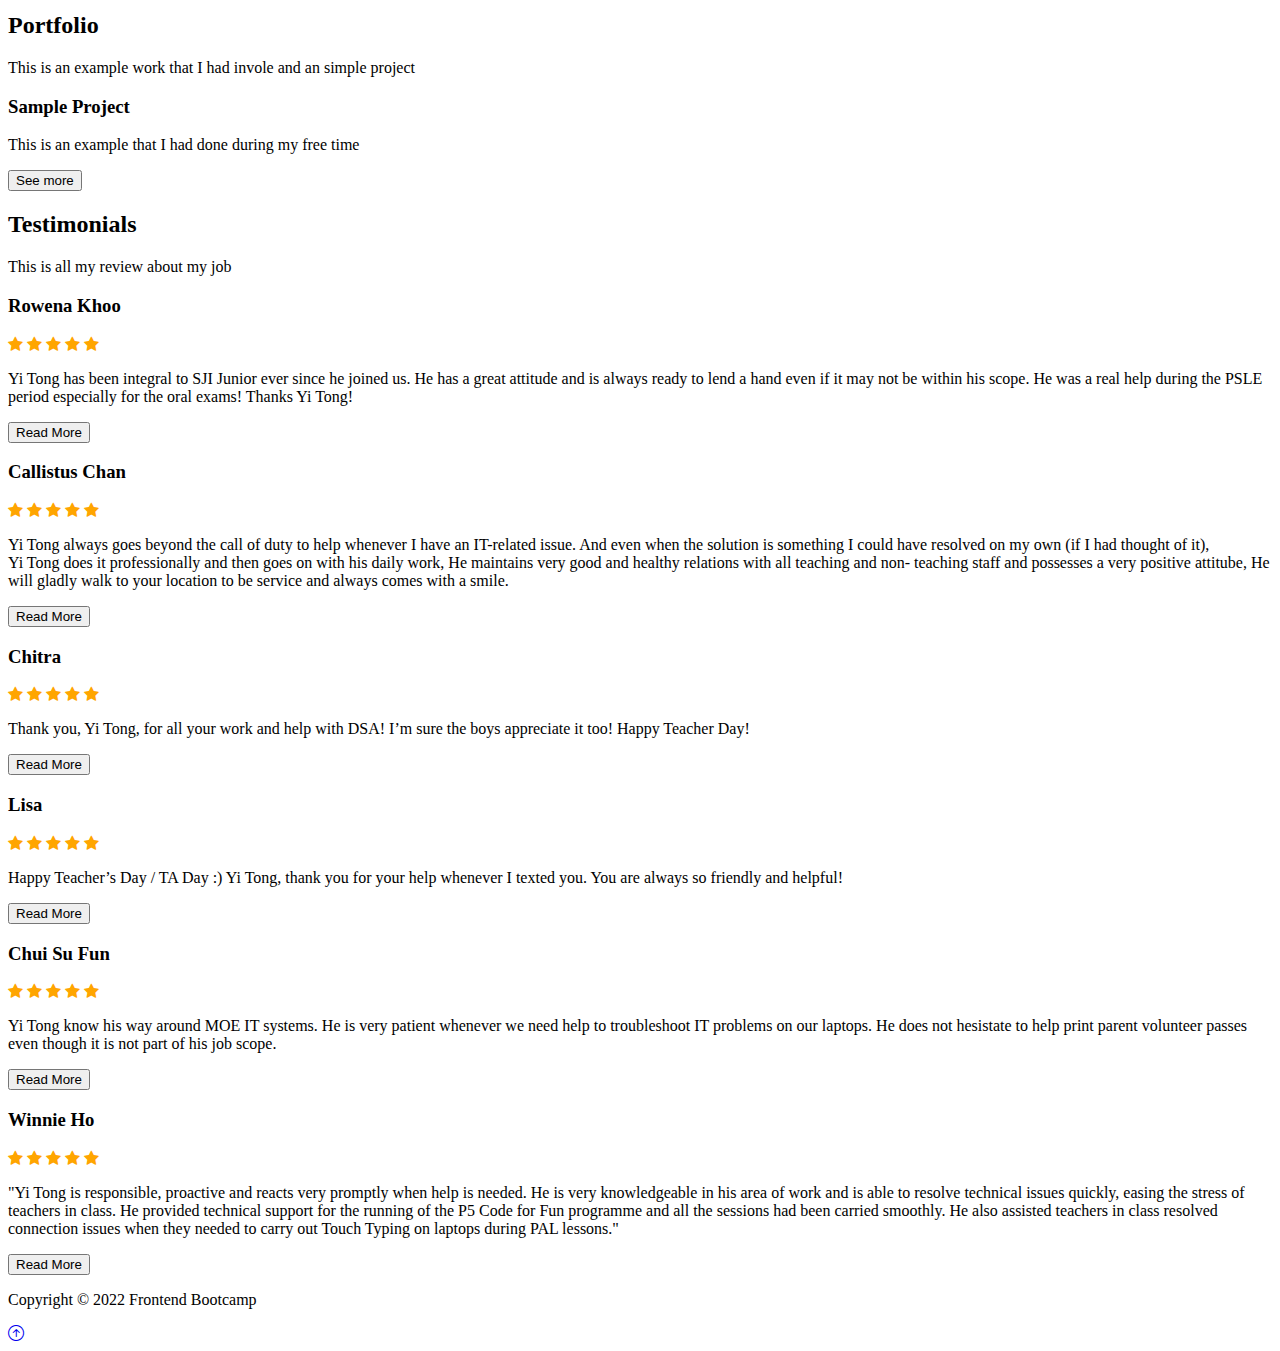
==== commit 119dac80: "Add files via upload" ====
--- a/index.html
+++ b/index.html
@@ -631,6 +631,54 @@
                                     <p class="card-text content">Happy Teacher’s Day / TA Day :)
                                         Yi Tong, thank you for your help whenever I texted you.
                                         You are always so friendly and helpful!
+                                    </p>
+                                    <button onclick="readMore(this)" class="btn btn-primary">Read More</button>
+                                </div>
+                            </div>
+                        </div>
+
+
+                    </div>
+
+<div class="col-md-6 col-lg-3 wraper">
+                        <div id="post">
+                            <div class="card bg-light">
+                                <div class="card-body text-center">
+                                    <!--                                <img src="https://randomuser.me/api/portraits/women/12.jpg" class="rounded-circle mb-3" alt="">-->
+                                    <h3 class="card-title mb-3">Chui Su Fun</h3>
+                                    <span class="fa fa-star checked"></span>
+                                    <span class="fa fa-star checked"></span>
+                                    <span class="fa fa-star checked"></span>
+                                    <span class="fa fa-star checked"></span>
+                                    <span class="fa fa-star checked"></span>
+                                    <p class="card-text content">Yi Tong know his way around MOE IT systems. He is very patient whenever we need help to troubleshoot IT problems on our laptops. He does not hesistate to help print parent volunteer passes even though it is not part of his job scope.
+                                    </p>
+                                    <button onclick="readMore(this)" class="btn btn-primary">Read More</button>
+                                </div>
+                            </div>
+                        </div>
+
+
+                    </div>
+
+<div class="col-md-6 col-lg-3 wraper">
+                        <div id="post">
+                            <div class="card bg-light">
+                                <div class="card-body text-center">
+                                    <!--                                <img src="https://randomuser.me/api/portraits/women/12.jpg" class="rounded-circle mb-3" alt="">-->
+                                    <h3 class="card-title mb-3">Winnie Ho</h3>
+                                    <span class="fa fa-star checked"></span>
+                                    <span class="fa fa-star checked"></span>
+                                    <span class="fa fa-star checked"></span>
+                                    <span class="fa fa-star checked"></span>
+                                    <span class="fa fa-star checked"></span>
+                                    <p class="card-text content">"Yi Tong is responsible, proactive and reacts very promptly when help is needed.
+
+He is very knowledgeable in his area of work and is able to resolve technical issues quickly, easing the stress of teachers in class.
+
+He provided technical support for the running of the P5 Code for Fun programme and all the sessions had been carried smoothly. 
+
+He also assisted teachers in class resolved connection issues when they needed to carry out Touch Typing on laptops during PAL lessons."
                                     </p>
                                     <button onclick="readMore(this)" class="btn btn-primary">Read More</button>
                                 </div>
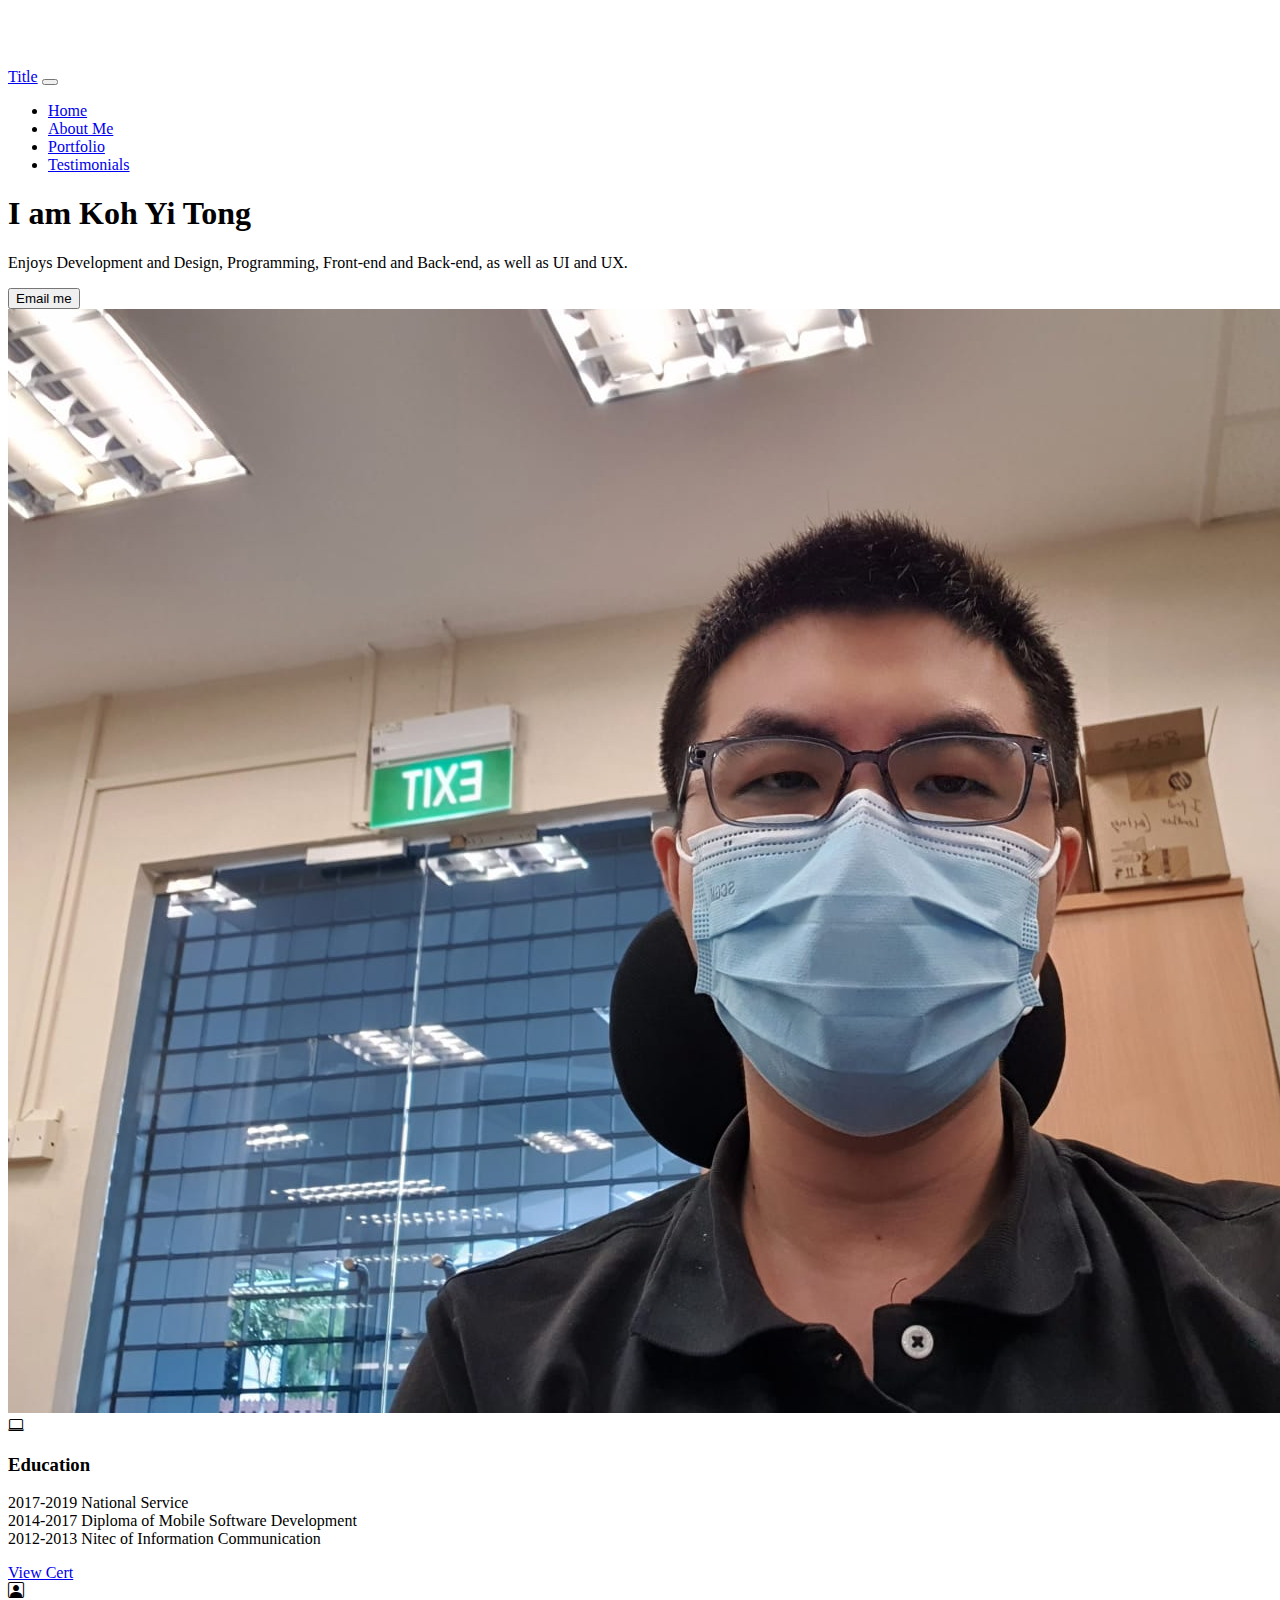
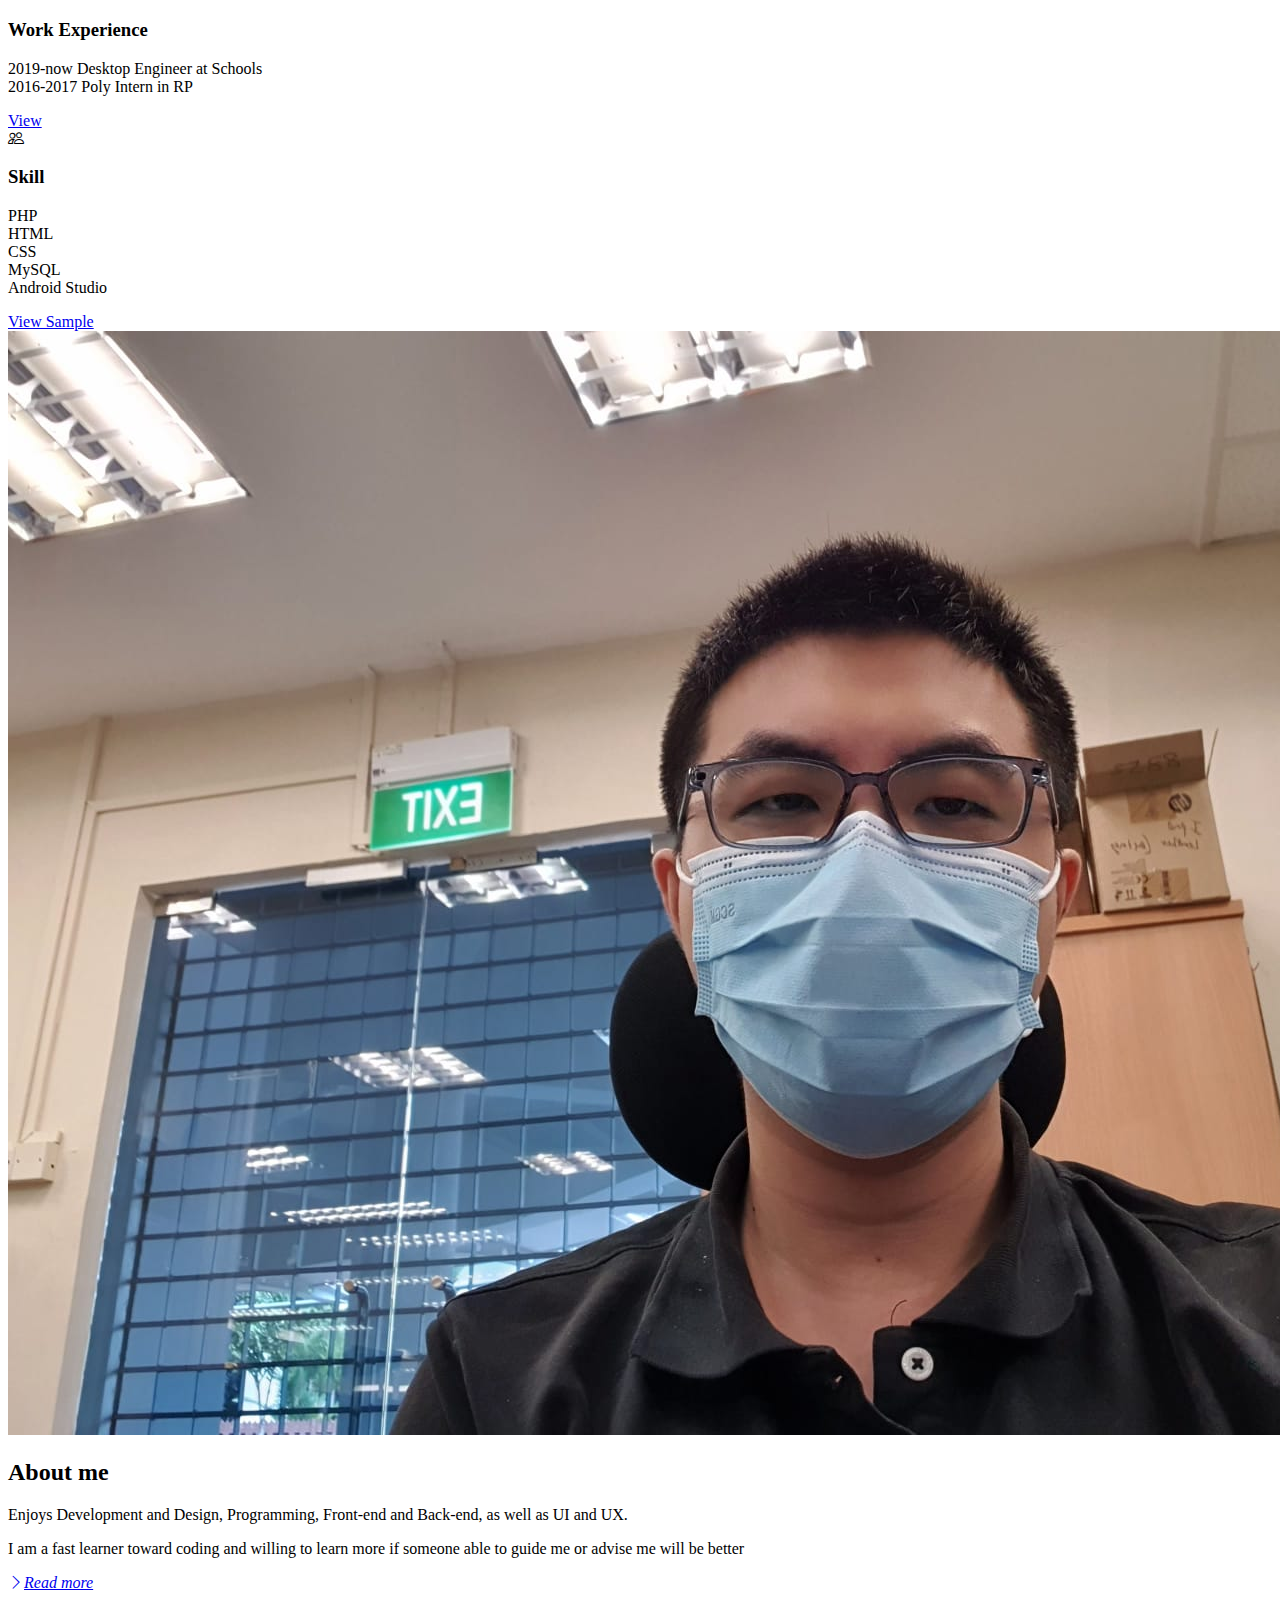
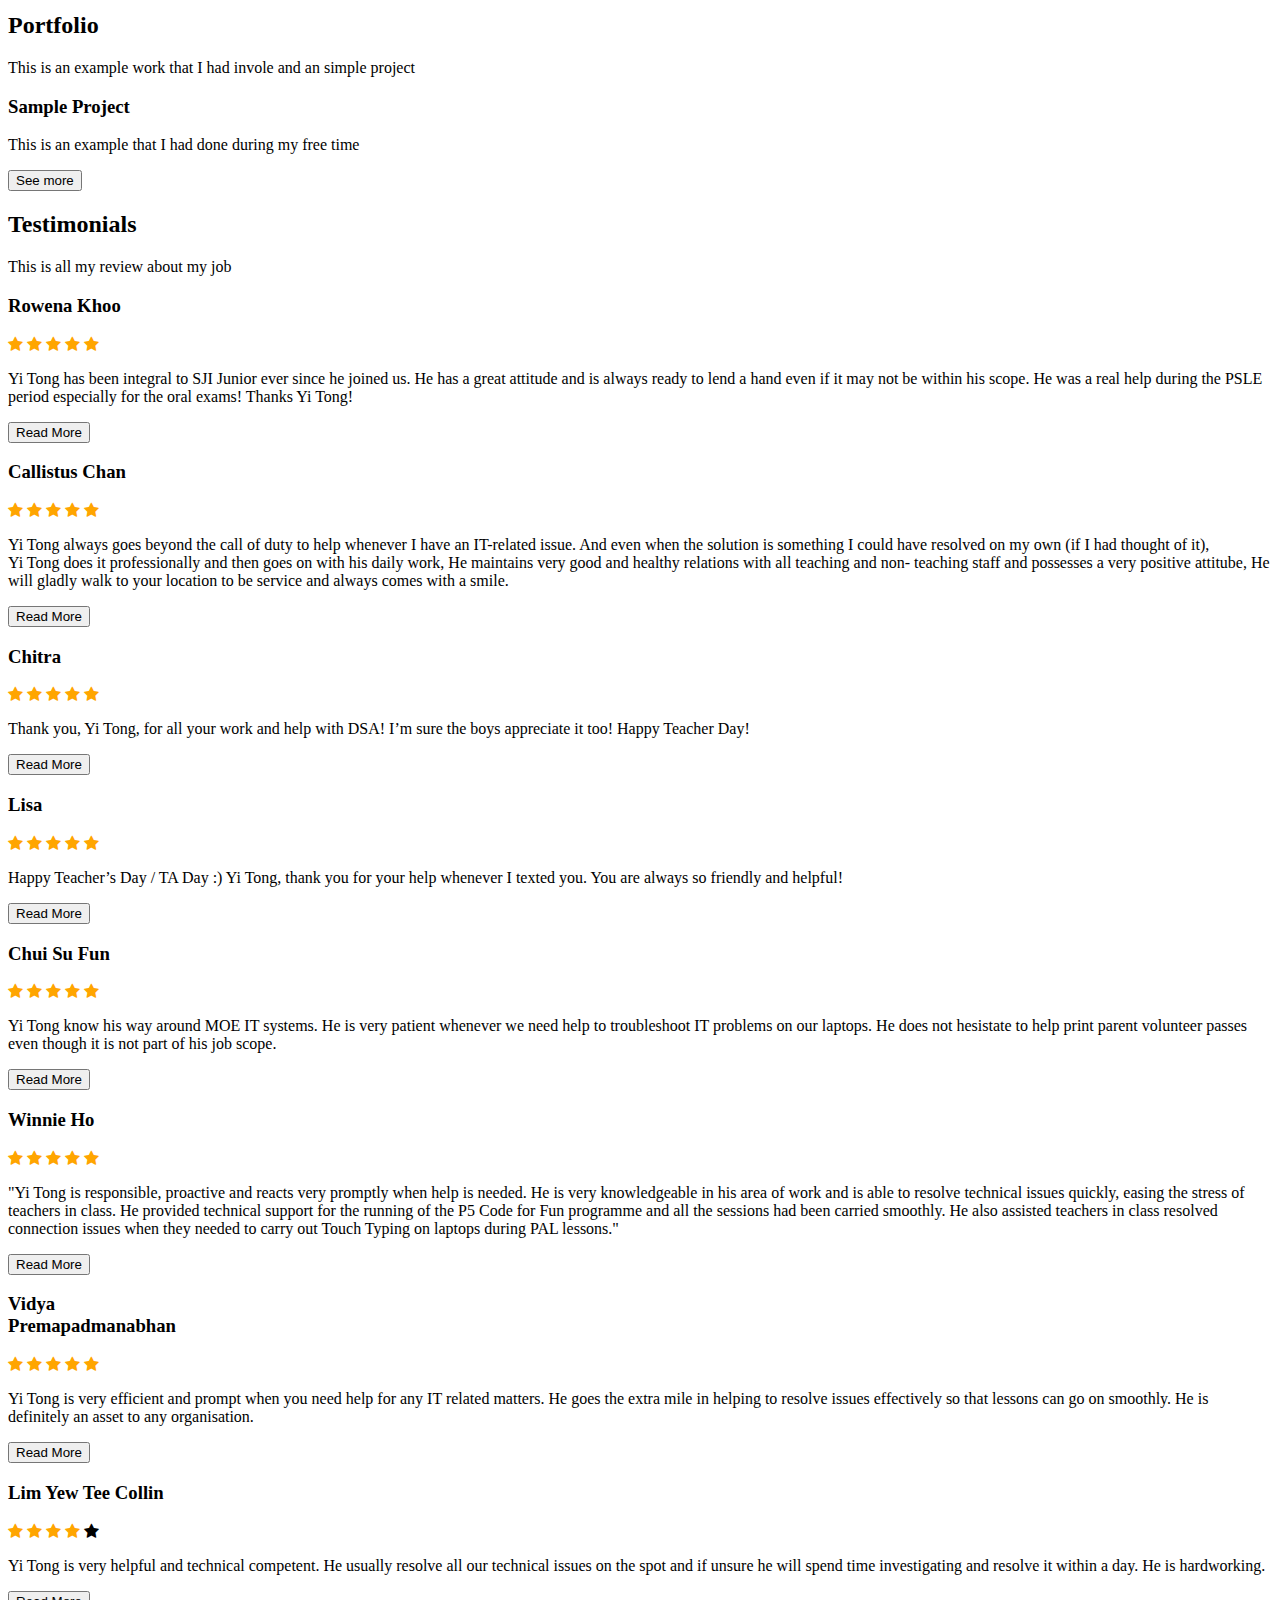
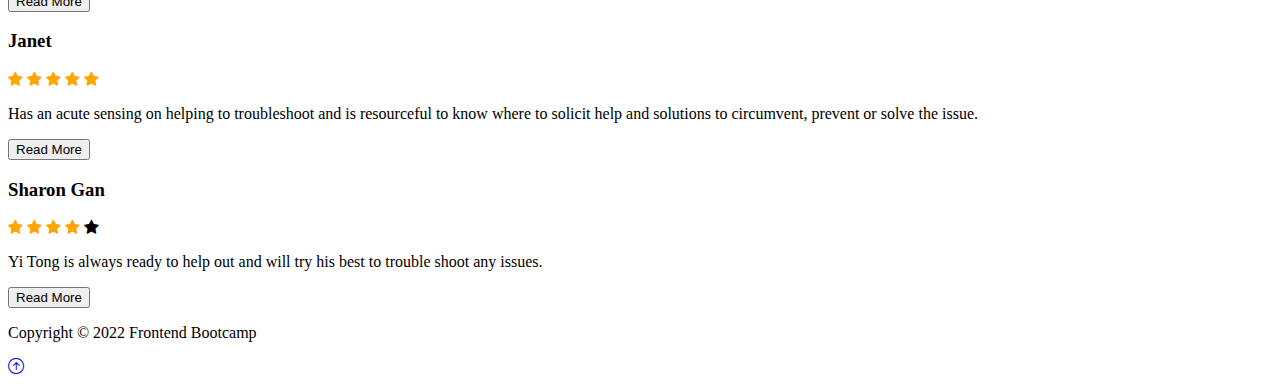
==== commit d085a59d: "Add files via upload" ====
--- a/index.html
+++ b/index.html
@@ -679,6 +679,91 @@
 He provided technical support for the running of the P5 Code for Fun programme and all the sessions had been carried smoothly. 
 
 He also assisted teachers in class resolved connection issues when they needed to carry out Touch Typing on laptops during PAL lessons."
+                                    </p>
+                                    <button onclick="readMore(this)" class="btn btn-primary">Read More</button>
+                                </div>
+                            </div>
+                        </div>
+
+
+                    </div>
+
+<div class="col-md-6 col-lg-3 wraper">
+                        <div id="post">
+                            <div class="card bg-light">
+                                <div class="card-body text-center">
+                                    <!--                                <img src="https://randomuser.me/api/portraits/women/12.jpg" class="rounded-circle mb-3" alt="">-->
+                                    <h3 class="card-title mb-3">Vidya<br> Premapadmanabhan</h3>
+                                    <span class="fa fa-star checked"></span>
+                                    <span class="fa fa-star checked"></span>
+                                    <span class="fa fa-star checked"></span>
+                                    <span class="fa fa-star checked"></span>
+                                    <span class="fa fa-star checked"></span>
+                                    <p class="card-text content">Yi Tong is very efficient and prompt when you need help for any IT related matters. He goes the extra mile in helping to resolve issues effectively so that lessons can go on smoothly. He is definitely an asset to any organisation.
+                                    </p>
+                                    <button onclick="readMore(this)" class="btn btn-primary">Read More</button>
+                                </div>
+                            </div>
+                        </div>
+
+
+                    </div>
+
+<div class="col-md-6 col-lg-3 wraper">
+                        <div id="post">
+                            <div class="card bg-light">
+                                <div class="card-body text-center">
+                                    <!--                                <img src="https://randomuser.me/api/portraits/women/12.jpg" class="rounded-circle mb-3" alt="">-->
+                                    <h3 class="card-title mb-3">Lim Yew Tee Collin </h3>
+                                    <span class="fa fa-star checked"></span>
+                                    <span class="fa fa-star checked"></span>
+                                    <span class="fa fa-star checked"></span>
+                                    <span class="fa fa-star checked"></span>
+                                    <span class="fa fa-star"></span>
+                                    <p class="card-text content">Yi Tong is very helpful and technical competent. 
+He usually resolve all our technical issues on the spot and if unsure he will spend time investigating  and resolve it within a day. He is hardworking.
+                                    </p>
+                                    <button onclick="readMore(this)" class="btn btn-primary">Read More</button>
+                                </div>
+                            </div>
+                        </div>
+
+
+                    </div>
+
+<div class="col-md-6 col-lg-3 wraper">
+                        <div id="post">
+                            <div class="card bg-light">
+                                <div class="card-body text-center">
+                                    <!--                                <img src="https://randomuser.me/api/portraits/women/12.jpg" class="rounded-circle mb-3" alt="">-->
+                                    <h3 class="card-title mb-3">Janet  </h3>
+                                    <span class="fa fa-star checked"></span>
+                                    <span class="fa fa-star checked"></span>
+                                    <span class="fa fa-star checked"></span>
+                                    <span class="fa fa-star checked"></span>
+                                    <span class="fa fa-star checked"></span>
+                                    <p class="card-text content">Has an acute sensing on  helping to troubleshoot and is resourceful to know where to solicit help and solutions to circumvent, prevent or solve the issue. 
+                                    </p>
+                                    <button onclick="readMore(this)" class="btn btn-primary">Read More</button>
+                                </div>
+                            </div>
+                        </div>
+
+
+                    </div>
+
+<div class="col-md-6 col-lg-3 wraper">
+                        <div id="post">
+                            <div class="card bg-light">
+                                <div class="card-body text-center">
+                                    <!--                                <img src="https://randomuser.me/api/portraits/women/12.jpg" class="rounded-circle mb-3" alt="">-->
+                                    <h3 class="card-title mb-3">Sharon Gan </h3>
+                                    <span class="fa fa-star checked"></span>
+                                    <span class="fa fa-star checked"></span>
+                                    <span class="fa fa-star checked"></span>
+                                    <span class="fa fa-star checked"></span>
+                                    <span class="fa fa-star"></span>
+                                    <p class="card-text content">Yi Tong is always ready to help out and will try his best to trouble shoot any issues. 
                                     </p>
                                     <button onclick="readMore(this)" class="btn btn-primary">Read More</button>
                                 </div>
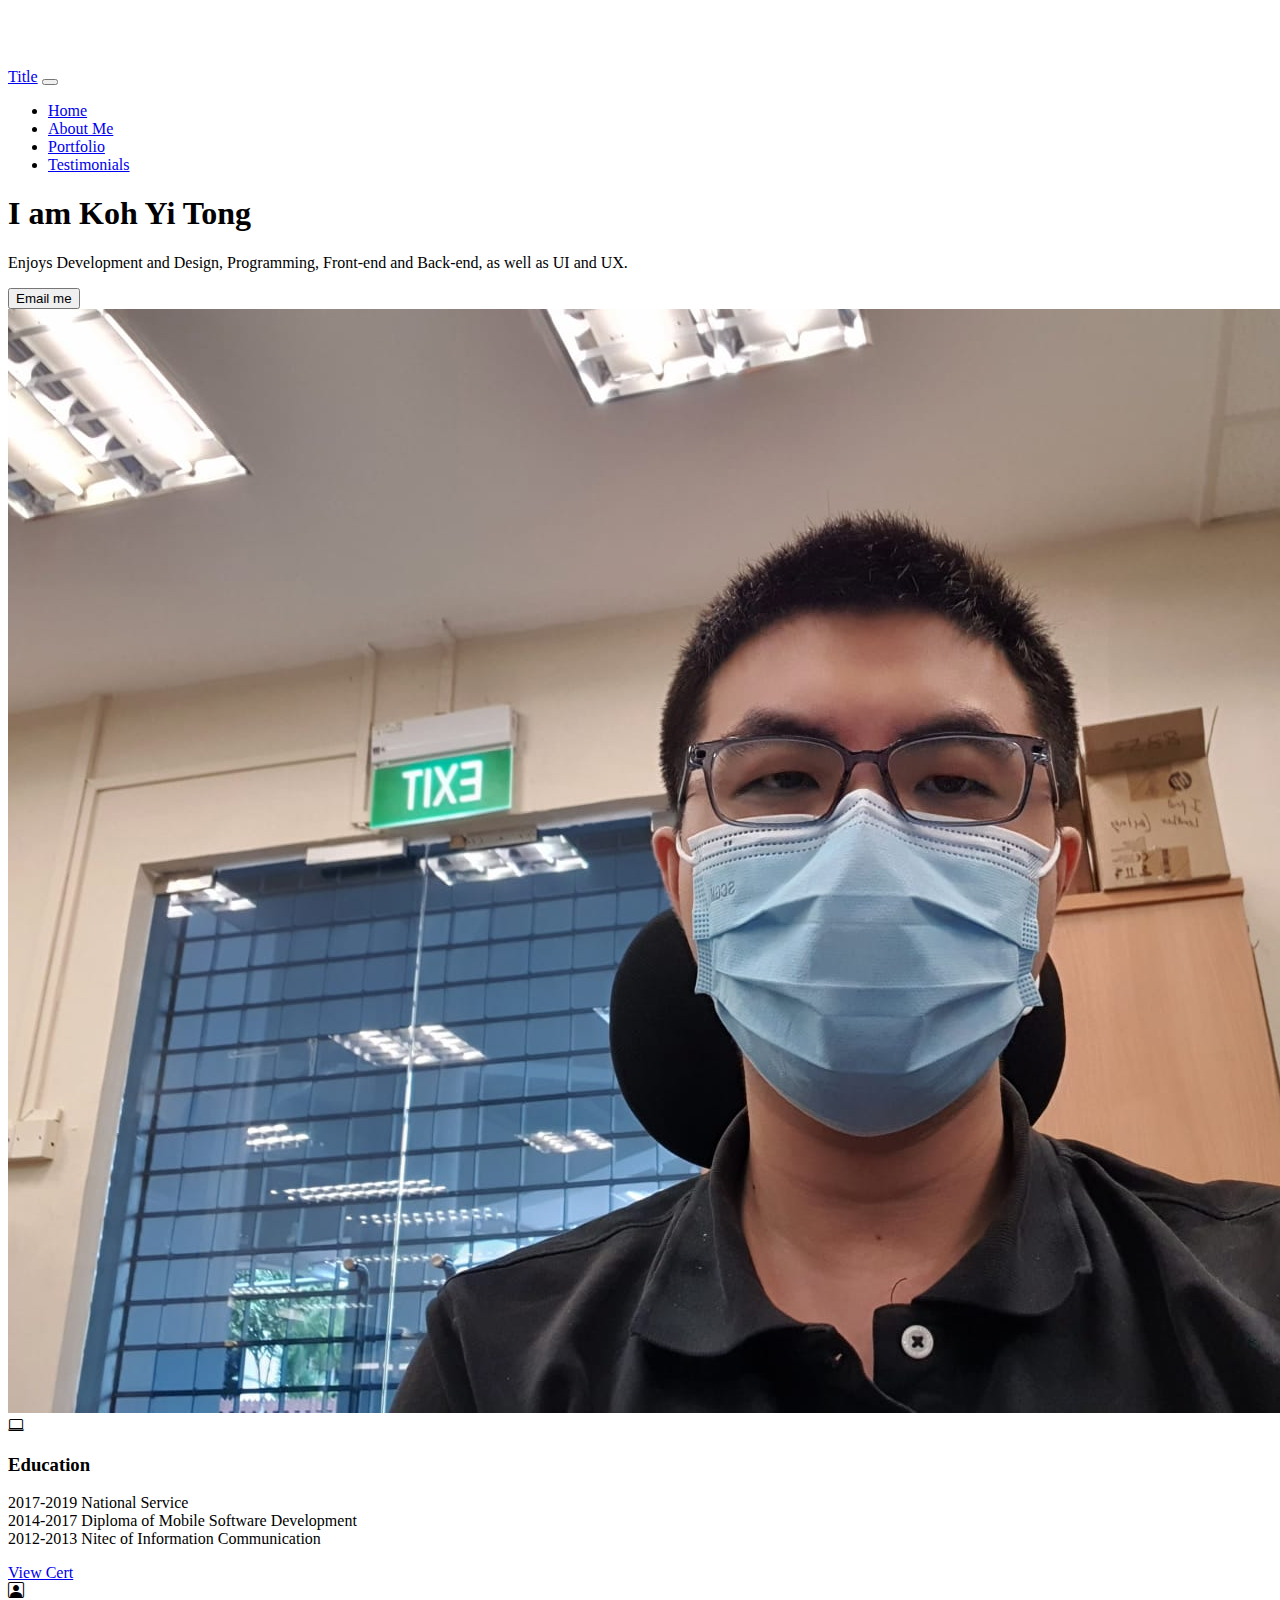
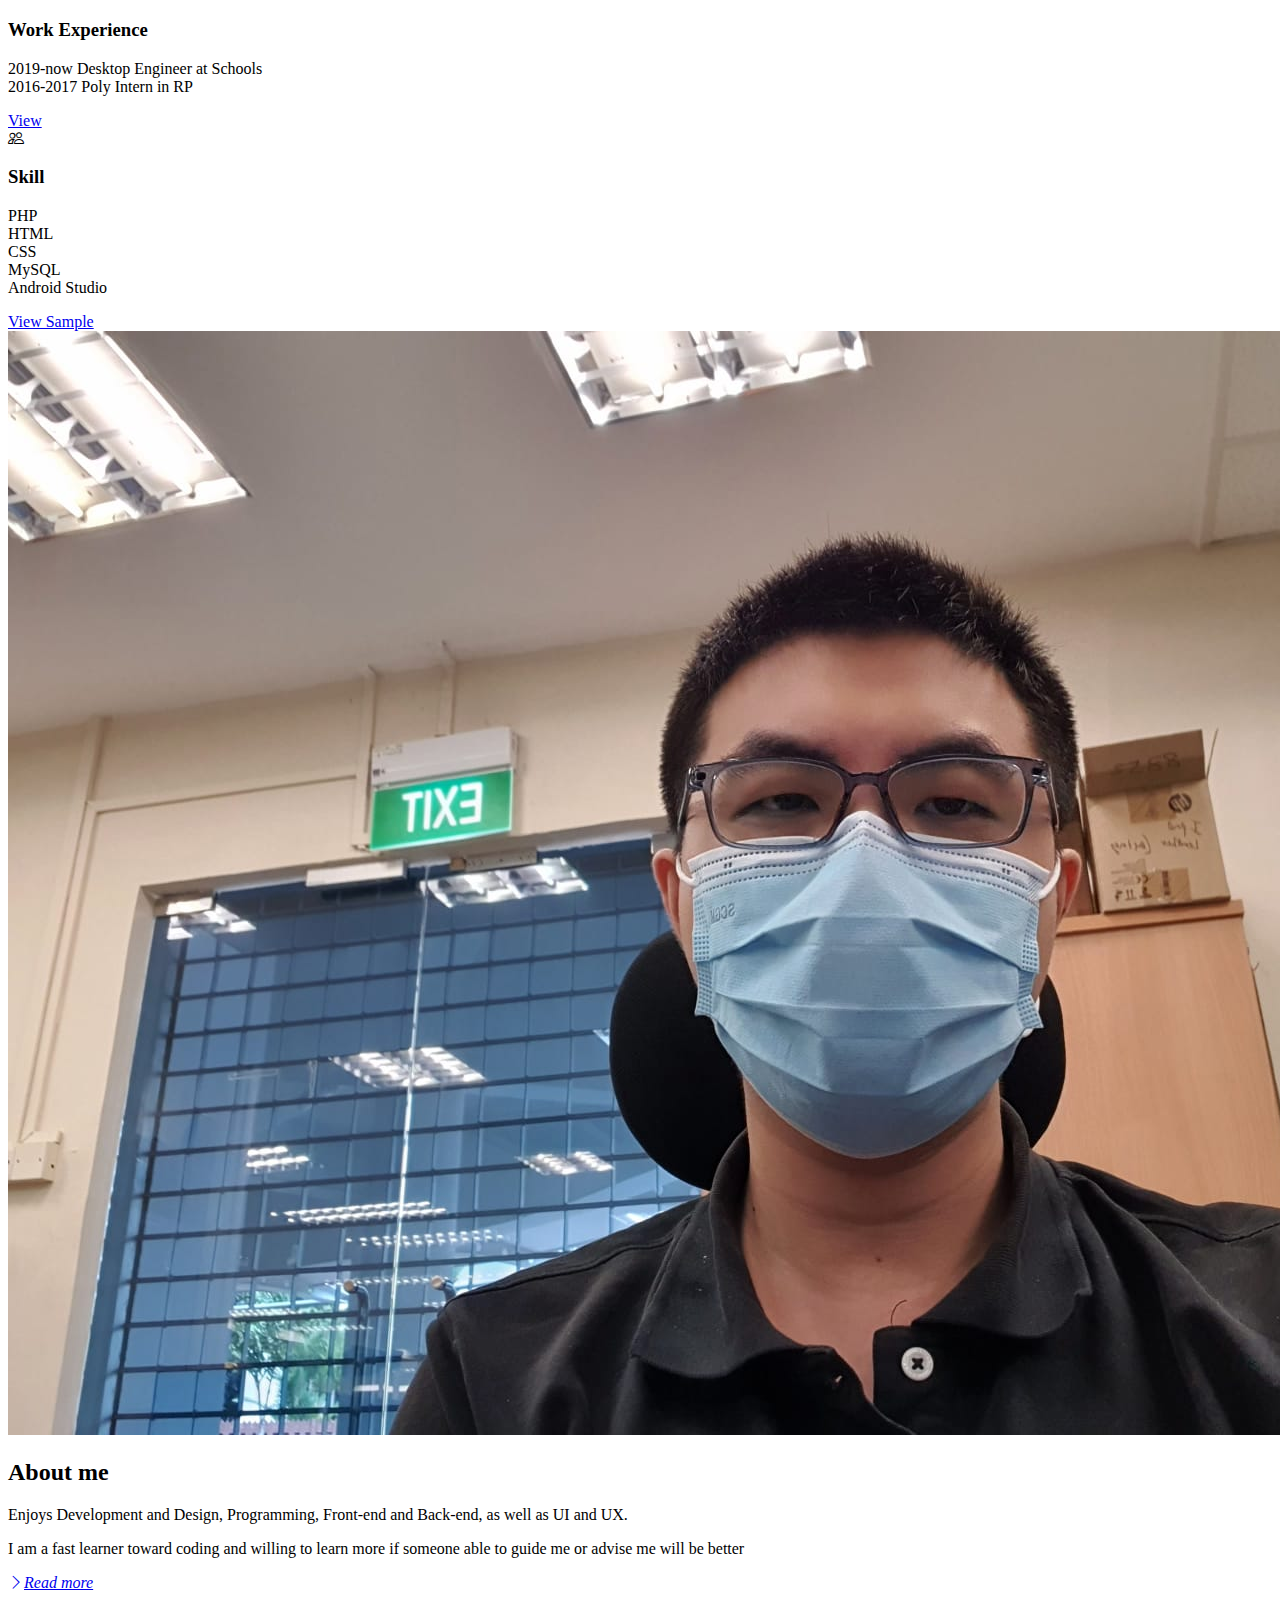
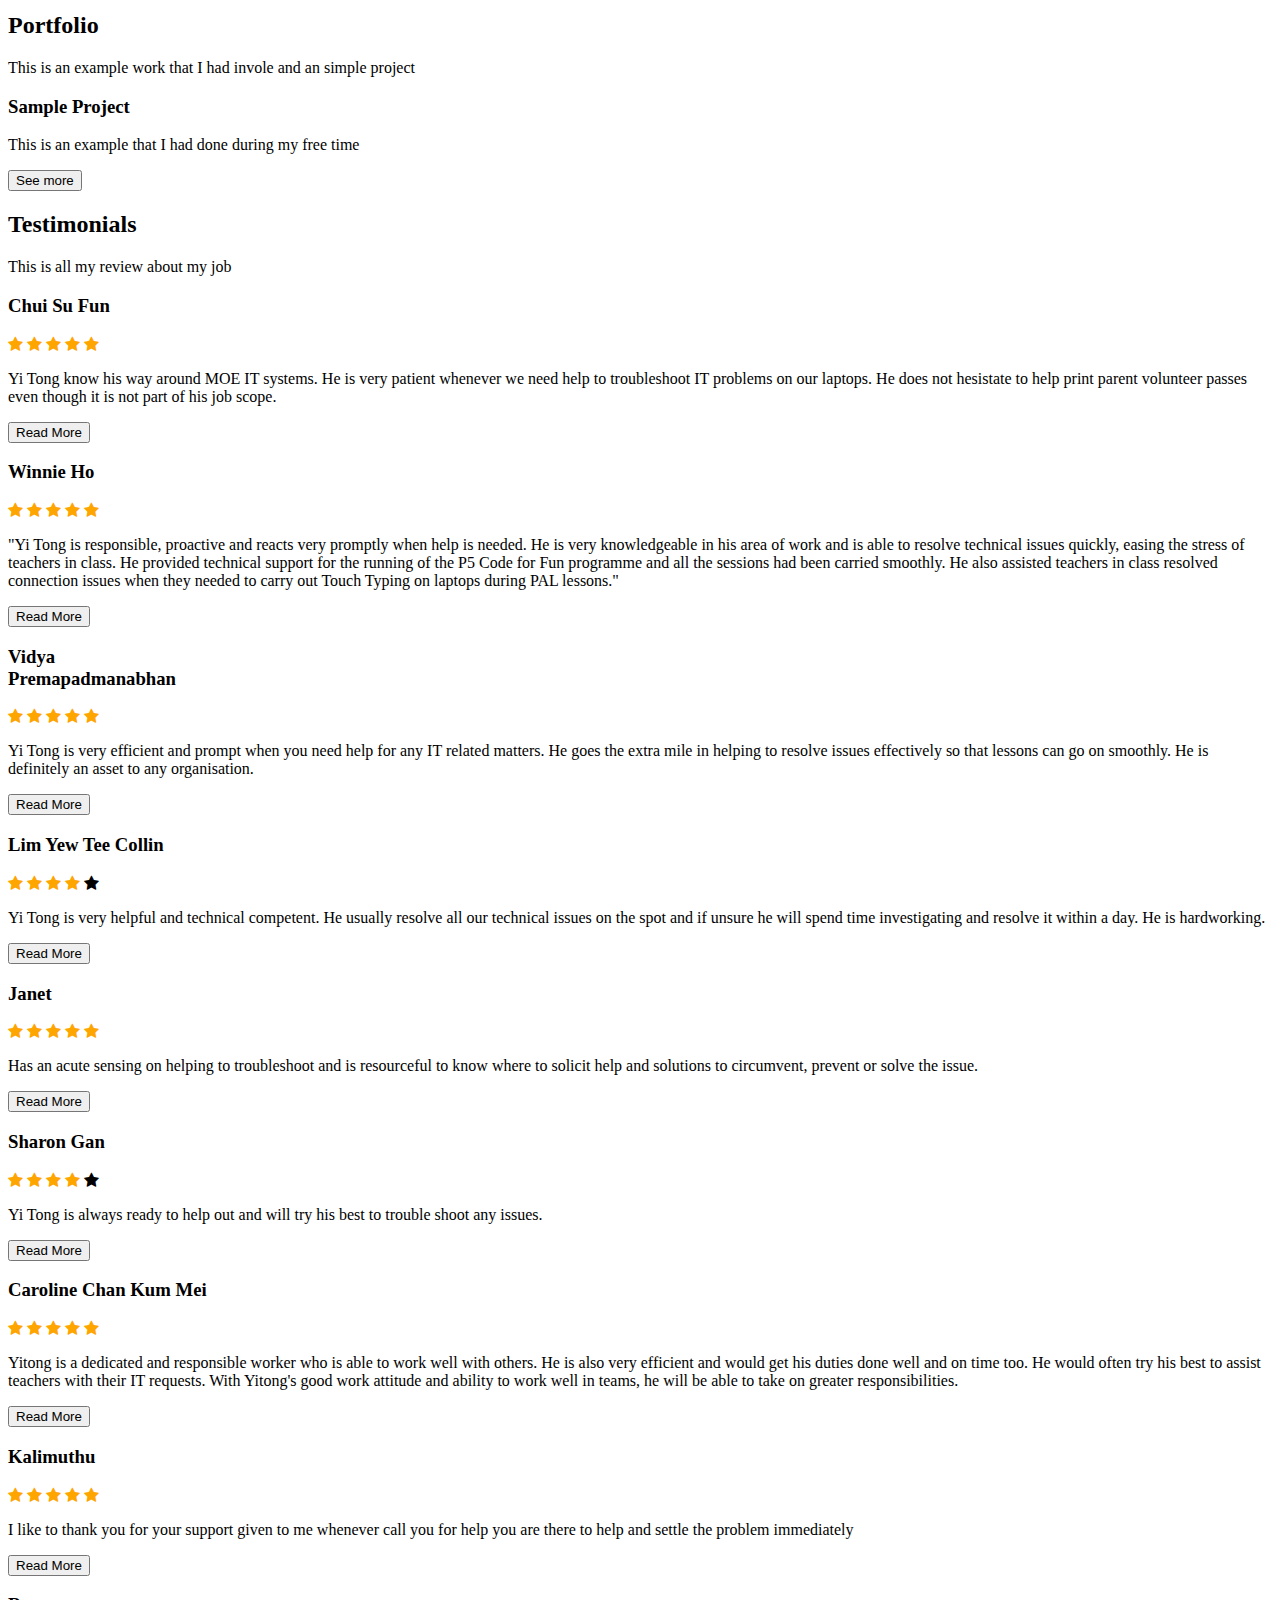
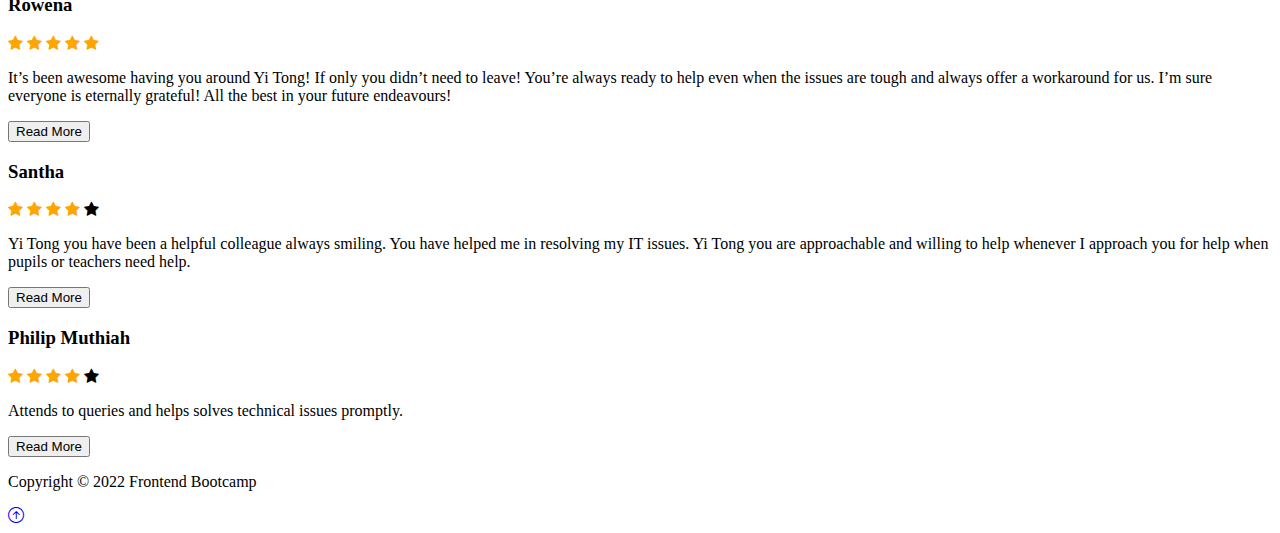
==== commit f89f1fe8: "Update index.html" ====
--- a/index.html
+++ b/index.html
@@ -229,147 +229,147 @@
                                 </div>
                             </div>
                         </div>
-                        
+
                         <div id="testBody">
                             <div class="wraper1">
-                            <h3 class="text-center mb-4 "> iPBLS 2017 </h3>
-                            <p class="lead text-center text-white mb-5">This is my intern project during my poly time and was request to make it reuse able for every 3 year</p>
-
-                            <div class="owl-carousel owl-theme">
-                                <div class="item mb-4">
-                                    <div class="card border-0 shadow">
-                                        <img src="img/ipbls_001.jpg" class="card-img-top">
-                                    </div>
-                                </div>
-
-                                <div class="item mb-4">
-                                    <div class="card border-0 shadow">
-                                        <img src="img/ipbls_002.jpg" class="card-img-top">
-
-                                    </div>
-                                </div>
-
-                                <div class="item mb-4">
-                                    <div class="card border-0 shadow">
-                                        <img src="img/ipbls_003.jpg" class="card-img-top">
-
-                                    </div>
-                                </div>
-
-                                <div class="item mb-4">
-                                    <div class="card border-0 shadow">
-                                        <img src="img/ipbls_004.jpg" class="card-img-top">
-                                    </div>
-                                </div>
-
-                                <div class="item mb-4">
-                                    <div class="card border-0 shadow">
-                                        <img src="img/ipbls_005.jpg" class="card-img-top">
-
-                                    </div>
-                                </div>
-
-                                <div class="item mb-4">
-                                    <div class="card border-0 shadow">
-                                        <img src="img/ipbls_006.jpg" class="card-img-top">
-
-                                    </div>
-                                </div>
-
-                                <div class="item mb-4">
-                                    <div class="card border-0 shadow">
-                                        <img src="img/ipbls_007.jpg" class="card-img-top">
-                                    </div>
-                                </div>
-
-                                <div class="item mb-4">
-                                    <div class="card border-0 shadow">
-                                        <img src="img/ipbls_008.jpg" class="card-img-top">
-
-                                    </div>
-                                </div>
-
-                                <div class="item mb-4">
-                                    <div class="card border-0 shadow">
-                                        <img src="img/ipbls_009.jpg" class="card-img-top">
-
-                                    </div>
-                                </div>
-
-                            </div>
-                        </div>
-
-
-                        <div class="wraper1">
-                            <h3 class="text-center mb-4 "> Army </h3>
-                            <p class="lead text-center text-white mb-5">This is an example screenshot on what I had helped in army</p>
-
-                            <div class="owl-carousel owl-theme">
-                                <div class="item mb-4">
-                                    <div class="card border-0 shadow">
-                                        <img src="img/army_001.jpg" class="card-img-top">
-                                    </div>
-                                </div>
-
-                                <div class="item mb-4">
-                                    <div class="card border-0 shadow">
-                                        <img src="img/army_002.jpg" class="card-img-top">
-
-                                    </div>
-                                </div>
-
-                                <div class="item mb-4">
-                                    <div class="card border-0 shadow">
-                                        <img src="img/army_003.jpg" class="card-img-top">
-
-                                    </div>
-                                </div>
-
-                                <div class="item mb-4">
-                                    <div class="card border-0 shadow">
-                                        <img src="img/army_004.jpg" class="card-img-top">
-                                    </div>
-                                </div>
-
-                                <div class="item mb-4">
-                                    <div class="card border-0 shadow">
-                                        <img src="img/army_005.jpg" class="card-img-top">
-
-                                    </div>
-                                </div>
-
-                                <div class="item mb-4">
-                                    <div class="card border-0 shadow">
-                                        <img src="img/army_006.jpg" class="card-img-top">
-
-                                    </div>
-                                </div>
-
-                                <div class="item mb-4">
-                                    <div class="card border-0 shadow">
-                                        <img src="img/army_007.jpg" class="card-img-top">
-                                    </div>
-                                </div>
-
-                                <div class="item mb-4">
-                                    <div class="card border-0 shadow">
-                                        <img src="img/army_008.jpg" class="card-img-top">
-
-                                    </div>
-                                </div>
-
-                                <div class="item mb-4">
-                                    <div class="card border-0 shadow">
-                                        <img src="img/army_009.jpg" class="card-img-top">
-
-                                    </div>
-                                </div>
-
-                            </div>
-                        </div>
-                        </div>
-
-                        
+                                <h3 class="text-center mb-4 "> iPBLS 2017 </h3>
+                                <p class="lead text-center text-white mb-5">This is my intern project during my poly time and was request to make it reuse able for every 3 year</p>
+
+                                <div class="owl-carousel owl-theme">
+                                    <div class="item mb-4">
+                                        <div class="card border-0 shadow">
+                                            <img src="img/ipbls_001.jpg" class="card-img-top">
+                                        </div>
+                                    </div>
+
+                                    <div class="item mb-4">
+                                        <div class="card border-0 shadow">
+                                            <img src="img/ipbls_002.jpg" class="card-img-top">
+
+                                        </div>
+                                    </div>
+
+                                    <div class="item mb-4">
+                                        <div class="card border-0 shadow">
+                                            <img src="img/ipbls_003.jpg" class="card-img-top">
+
+                                        </div>
+                                    </div>
+
+                                    <div class="item mb-4">
+                                        <div class="card border-0 shadow">
+                                            <img src="img/ipbls_004.jpg" class="card-img-top">
+                                        </div>
+                                    </div>
+
+                                    <div class="item mb-4">
+                                        <div class="card border-0 shadow">
+                                            <img src="img/ipbls_005.jpg" class="card-img-top">
+
+                                        </div>
+                                    </div>
+
+                                    <div class="item mb-4">
+                                        <div class="card border-0 shadow">
+                                            <img src="img/ipbls_006.jpg" class="card-img-top">
+
+                                        </div>
+                                    </div>
+
+                                    <div class="item mb-4">
+                                        <div class="card border-0 shadow">
+                                            <img src="img/ipbls_007.jpg" class="card-img-top">
+                                        </div>
+                                    </div>
+
+                                    <div class="item mb-4">
+                                        <div class="card border-0 shadow">
+                                            <img src="img/ipbls_008.jpg" class="card-img-top">
+
+                                        </div>
+                                    </div>
+
+                                    <div class="item mb-4">
+                                        <div class="card border-0 shadow">
+                                            <img src="img/ipbls_009.jpg" class="card-img-top">
+
+                                        </div>
+                                    </div>
+
+                                </div>
+                            </div>
+
+
+                            <div class="wraper1">
+                                <h3 class="text-center mb-4 "> Army </h3>
+                                <p class="lead text-center text-white mb-5">This is an example screenshot on what I had helped in army</p>
+
+                                <div class="owl-carousel owl-theme">
+                                    <div class="item mb-4">
+                                        <div class="card border-0 shadow">
+                                            <img src="img/army_001.jpg" class="card-img-top">
+                                        </div>
+                                    </div>
+
+                                    <div class="item mb-4">
+                                        <div class="card border-0 shadow">
+                                            <img src="img/army_002.jpg" class="card-img-top">
+
+                                        </div>
+                                    </div>
+
+                                    <div class="item mb-4">
+                                        <div class="card border-0 shadow">
+                                            <img src="img/army_003.jpg" class="card-img-top">
+
+                                        </div>
+                                    </div>
+
+                                    <div class="item mb-4">
+                                        <div class="card border-0 shadow">
+                                            <img src="img/army_004.jpg" class="card-img-top">
+                                        </div>
+                                    </div>
+
+                                    <div class="item mb-4">
+                                        <div class="card border-0 shadow">
+                                            <img src="img/army_005.jpg" class="card-img-top">
+
+                                        </div>
+                                    </div>
+
+                                    <div class="item mb-4">
+                                        <div class="card border-0 shadow">
+                                            <img src="img/army_006.jpg" class="card-img-top">
+
+                                        </div>
+                                    </div>
+
+                                    <div class="item mb-4">
+                                        <div class="card border-0 shadow">
+                                            <img src="img/army_007.jpg" class="card-img-top">
+                                        </div>
+                                    </div>
+
+                                    <div class="item mb-4">
+                                        <div class="card border-0 shadow">
+                                            <img src="img/army_008.jpg" class="card-img-top">
+
+                                        </div>
+                                    </div>
+
+                                    <div class="item mb-4">
+                                        <div class="card border-0 shadow">
+                                            <img src="img/army_009.jpg" class="card-img-top">
+
+                                        </div>
+                                    </div>
+
+                                </div>
+                            </div>
+                        </div>
+
+
 
                         <div class="btncontainer1 text-center">
                             <button class="btn btn-primary btn-see-more">See more</button>
@@ -534,113 +534,8 @@
                 <h2 class="text-center text-white">Testimonials</h2>
                 <p class="lead text-center text-white mb-5">This is all my review about my job</p>
                 <div class="row g-4">
-
-                    <div class="col-md-6 col-lg-3 wraper">
-
-                        <div class="post">
-                            <div class="card bg-light">
-                                <div class="card-body text-center">
-                                    <!--                                <img src="https://randomuser.me/api/portraits/women/12.jpg" class="rounded-circle mb-3" alt="">-->
-                                    <h3 class="card-title mb-3">Rowena Khoo</h3>
-                                    <span class="fa fa-star checked"></span>
-                                    <span class="fa fa-star checked"></span>
-                                    <span class="fa fa-star checked"></span>
-                                    <span class="fa fa-star checked"></span>
-                                    <span class="fa fa-star checked"></span>
-                                    <p class="card-text content">Yi Tong has been integral to SJI Junior ever 
-                                        since he joined us. He has a great attitude
-                                        and is always ready to lend a hand even if it
-                                        may not be within his scope. He was a real
-                                        help during the PSLE period especially for
-                                        the oral exams! Thanks Yi Tong!
-                                    </p>
-                                    <button onclick="readMore(this)" class="btn btn-primary">Read More</button>
-                                </div>
-                            </div>
-                        </div>
-
-                    </div>
-
-                    <div class="col-md-6 col-lg-3 wraper">
-                        <div class="post">
-                            <div class="card bg-light">
-                                <div class="card-body text-center">
-                                    <!--                                <img src="https://randomuser.me/api/portraits/women/12.jpg" class="rounded-circle mb-3" alt="">-->
-                                    <h3 class="card-title mb-3">Callistus Chan</h3>
-                                    <span class="fa fa-star checked"></span>
-                                    <span class="fa fa-star checked"></span>
-                                    <span class="fa fa-star checked"></span>
-                                    <span class="fa fa-star checked"></span>
-                                    <span class="fa fa-star checked"></span>
-                                    <p class="card-text content">Yi Tong always goes beyond the call of duty to
-                                        help whenever I have an IT-related issue. And
-                                        even when the solution is something I could
-                                        have resolved on my own (if I had thought of it),<br>
-                                        Yi Tong does it professionally and then goes on
-                                        with his daily work, He maintains very good
-                                        and healthy relations with all teaching and non-
-                                        teaching staff and possesses a very positive
-                                        attitube, He will gladly walk to your location to
-                                        be service and always comes with a smile.
-                                    </p>
-                                    <button onclick="readMore(this)" class="btn btn-primary">Read More</button>
-                                </div>
-                            </div>
-                        </div>
-
-                    </div>
-
-
-
-                    <div class="col-md-6 col-lg-3 wraper">
-
-                        <div class="post">
-                            <div class="card bg-light">
-                                <div class="card-body text-center">
-                                    <!--                                <img src="https://randomuser.me/api/portraits/women/12.jpg" class="rounded-circle mb-3" alt="">-->
-                                    <h3 class="card-title mb-3">Chitra</h3>
-                                    <span class="fa fa-star checked"></span>
-                                    <span class="fa fa-star checked"></span>
-                                    <span class="fa fa-star checked"></span>
-                                    <span class="fa fa-star checked"></span>
-                                    <span class="fa fa-star checked"></span>
-                                    <p class="card-text content">Thank you, Yi Tong, for all your work
-                                        and help with DSA! I’m sure the boys
-                                        appreciate it too! Happy Teacher Day!
-                                    </p>
-                                    <button onclick="readMore(this)" class="btn btn-primary">Read More</button>
-                                </div>
-                            </div>
-                        </div>
-
-
-
-
-                    </div>
-                    <div class="col-md-6 col-lg-3 wraper">
-                        <div id="post">
-                            <div class="card bg-light">
-                                <div class="card-body text-center">
-                                    <!--                                <img src="https://randomuser.me/api/portraits/women/12.jpg" class="rounded-circle mb-3" alt="">-->
-                                    <h3 class="card-title mb-3">Lisa</h3>
-                                    <span class="fa fa-star checked"></span>
-                                    <span class="fa fa-star checked"></span>
-                                    <span class="fa fa-star checked"></span>
-                                    <span class="fa fa-star checked"></span>
-                                    <span class="fa fa-star checked"></span>
-                                    <p class="card-text content">Happy Teacher’s Day / TA Day :)
-                                        Yi Tong, thank you for your help whenever I texted you.
-                                        You are always so friendly and helpful!
-                                    </p>
-                                    <button onclick="readMore(this)" class="btn btn-primary">Read More</button>
-                                </div>
-                            </div>
-                        </div>
-
-
-                    </div>
-
-<div class="col-md-6 col-lg-3 wraper">
+                    
+                    <div class="col-md-6 col-lg-3 wraper">
                         <div id="post">
                             <div class="card bg-light">
                                 <div class="card-body text-center">
@@ -657,11 +552,9 @@
                                 </div>
                             </div>
                         </div>
-
-
-                    </div>
-
-<div class="col-md-6 col-lg-3 wraper">
+                    </div>
+
+                    <div class="col-md-6 col-lg-3 wraper">
                         <div id="post">
                             <div class="card bg-light">
                                 <div class="card-body text-center">
@@ -674,21 +567,21 @@
                                     <span class="fa fa-star checked"></span>
                                     <p class="card-text content">"Yi Tong is responsible, proactive and reacts very promptly when help is needed.
 
-He is very knowledgeable in his area of work and is able to resolve technical issues quickly, easing the stress of teachers in class.
-
-He provided technical support for the running of the P5 Code for Fun programme and all the sessions had been carried smoothly. 
-
-He also assisted teachers in class resolved connection issues when they needed to carry out Touch Typing on laptops during PAL lessons."
-                                    </p>
-                                    <button onclick="readMore(this)" class="btn btn-primary">Read More</button>
-                                </div>
-                            </div>
-                        </div>
-
-
-                    </div>
-
-<div class="col-md-6 col-lg-3 wraper">
+                                        He is very knowledgeable in his area of work and is able to resolve technical issues quickly, easing the stress of teachers in class.
+
+                                        He provided technical support for the running of the P5 Code for Fun programme and all the sessions had been carried smoothly. 
+
+                                        He also assisted teachers in class resolved connection issues when they needed to carry out Touch Typing on laptops during PAL lessons."
+                                    </p>
+                                    <button onclick="readMore(this)" class="btn btn-primary">Read More</button>
+                                </div>
+                            </div>
+                        </div>
+
+
+                    </div>
+
+                    <div class="col-md-6 col-lg-3 wraper">
                         <div id="post">
                             <div class="card bg-light">
                                 <div class="card-body text-center">
@@ -709,7 +602,7 @@
 
                     </div>
 
-<div class="col-md-6 col-lg-3 wraper">
+                    <div class="col-md-6 col-lg-3 wraper">
                         <div id="post">
                             <div class="card bg-light">
                                 <div class="card-body text-center">
@@ -721,17 +614,17 @@
                                     <span class="fa fa-star checked"></span>
                                     <span class="fa fa-star"></span>
                                     <p class="card-text content">Yi Tong is very helpful and technical competent. 
-He usually resolve all our technical issues on the spot and if unsure he will spend time investigating  and resolve it within a day. He is hardworking.
-                                    </p>
-                                    <button onclick="readMore(this)" class="btn btn-primary">Read More</button>
-                                </div>
-                            </div>
-                        </div>
-
-
-                    </div>
-
-<div class="col-md-6 col-lg-3 wraper">
+                                        He usually resolve all our technical issues on the spot and if unsure he will spend time investigating  and resolve it within a day. He is hardworking.
+                                    </p>
+                                    <button onclick="readMore(this)" class="btn btn-primary">Read More</button>
+                                </div>
+                            </div>
+                        </div>
+
+
+                    </div>
+
+                    <div class="col-md-6 col-lg-3 wraper">
                         <div id="post">
                             <div class="card bg-light">
                                 <div class="card-body text-center">
@@ -752,7 +645,7 @@
 
                     </div>
 
-<div class="col-md-6 col-lg-3 wraper">
+                    <div class="col-md-6 col-lg-3 wraper">
                         <div id="post">
                             <div class="card bg-light">
                                 <div class="card-body text-center">
@@ -771,6 +664,101 @@
                         </div>
 
 
+                    </div>
+                    
+                    <div class="col-md-6 col-lg-3 wraper">
+                        <div id="post">
+                            <div class="card bg-light">
+                                <div class="card-body text-center">
+                                    <!--                                <img src="https://randomuser.me/api/portraits/women/12.jpg" class="rounded-circle mb-3" alt="">-->
+                                    <h3 class="card-title mb-3">Caroline Chan Kum Mei</h3>
+                                    <span class="fa fa-star checked"></span>
+                                    <span class="fa fa-star checked"></span>
+                                    <span class="fa fa-star checked"></span>
+                                    <span class="fa fa-star checked"></span>
+                                    <span class="fa fa-star checked"></span>
+                                    <p class="card-text content">Yitong is a dedicated and responsible worker who is able to work well with others. He is also very efficient and would get his duties done well and on time too. He would often try his best to assist teachers with their IT requests. With Yitong's good work attitude and ability to work well in teams, he will be able to take on greater responsibilities.
+                                    </p>
+                                    <button onclick="readMore(this)" class="btn btn-primary">Read More</button>
+                                </div>
+                            </div>
+                        </div>
+                    </div>
+                    
+                    <div class="col-md-6 col-lg-3 wraper">
+                        <div id="post">
+                            <div class="card bg-light">
+                                <div class="card-body text-center">
+                                    <!--                                <img src="https://randomuser.me/api/portraits/women/12.jpg" class="rounded-circle mb-3" alt="">-->
+                                    <h3 class="card-title mb-3">Kalimuthu</h3>
+                                    <span class="fa fa-star checked"></span>
+                                    <span class="fa fa-star checked"></span>
+                                    <span class="fa fa-star checked"></span>
+                                    <span class="fa fa-star checked"></span>
+                                    <span class="fa fa-star checked"></span>
+                                    <p class="card-text content">I like to thank you for your support given to me whenever call you for help you are there to help and settle the problem immediately 
+                                    </p>
+                                    <button onclick="readMore(this)" class="btn btn-primary">Read More</button>
+                                </div>
+                            </div>
+                        </div>
+                    </div>
+                    
+                    <div class="col-md-6 col-lg-3 wraper">
+                        <div id="post">
+                            <div class="card bg-light">
+                                <div class="card-body text-center">
+                                    <!--                                <img src="https://randomuser.me/api/portraits/women/12.jpg" class="rounded-circle mb-3" alt="">-->
+                                    <h3 class="card-title mb-3">Rowena</h3>
+                                    <span class="fa fa-star checked"></span>
+                                    <span class="fa fa-star checked"></span>
+                                    <span class="fa fa-star checked"></span>
+                                    <span class="fa fa-star checked"></span>
+                                    <span class="fa fa-star checked"></span>
+                                    <p class="card-text content">It’s been awesome having you around Yi Tong! If only you didn’t need to leave! You’re always ready to help even when the issues are tough and always offer a workaround for us. I’m sure everyone is eternally grateful! All the best in your future endeavours! 
+                                    </p>
+                                    <button onclick="readMore(this)" class="btn btn-primary">Read More</button>
+                                </div>
+                            </div>
+                        </div>
+                    </div>
+                    
+                    <div class="col-md-6 col-lg-3 wraper">
+                        <div id="post">
+                            <div class="card bg-light">
+                                <div class="card-body text-center">
+                                    <!--                                <img src="https://randomuser.me/api/portraits/women/12.jpg" class="rounded-circle mb-3" alt="">-->
+                                    <h3 class="card-title mb-3">Santha</h3>
+                                    <span class="fa fa-star checked"></span>
+                                    <span class="fa fa-star checked"></span>
+                                    <span class="fa fa-star checked"></span>
+                                    <span class="fa fa-star checked"></span>
+                                    <span class="fa fa-star"></span>
+                                    <p class="card-text content">Yi Tong you have been a helpful colleague always smiling.  You have helped me in resolving my IT issues.  Yi Tong you are approachable and willing to help whenever I approach you for help when pupils or teachers need help.
+                                    </p>
+                                    <button onclick="readMore(this)" class="btn btn-primary">Read More</button>
+                                </div>
+                            </div>
+                        </div>
+                    </div>
+                    
+                    <div class="col-md-6 col-lg-3 wraper">
+                        <div id="post">
+                            <div class="card bg-light">
+                                <div class="card-body text-center">
+                                    <!--                                <img src="https://randomuser.me/api/portraits/women/12.jpg" class="rounded-circle mb-3" alt="">-->
+                                    <h3 class="card-title mb-3">Philip Muthiah</h3>
+                                    <span class="fa fa-star checked"></span>
+                                    <span class="fa fa-star checked"></span>
+                                    <span class="fa fa-star checked"></span>
+                                    <span class="fa fa-star checked"></span>
+                                    <span class="fa fa-star"></span>
+                                    <p class="card-text content">Attends to queries and helps solves technical issues promptly. 
+                                    </p>
+                                    <button onclick="readMore(this)" class="btn btn-primary">Read More</button>
+                                </div>
+                            </div>
+                        </div>
                     </div>
 
                     <div class="btncontainer text-center">
@@ -876,11 +864,11 @@
                                                 }
                                                 currentimg1 += 2;
                                                 if (currentimg1 >= wraper1.length) {
-                                                event.target.style.display = "none";
+                                                    event.target.style.display = "none";
 //                                                    event.target.innerHTML = "Show Less";
                                                     console.log(currentimg1);
                                                 }
-                                            } else if(currentimg1 === 2){
+                                            } else if (currentimg1 === 2) {
                                                 for (var i = currentimg1; i > currentimg1 - 3; i--) {
                                                     if (wraper1[i]) {
                                                         wraper1[i].style.display = "none";
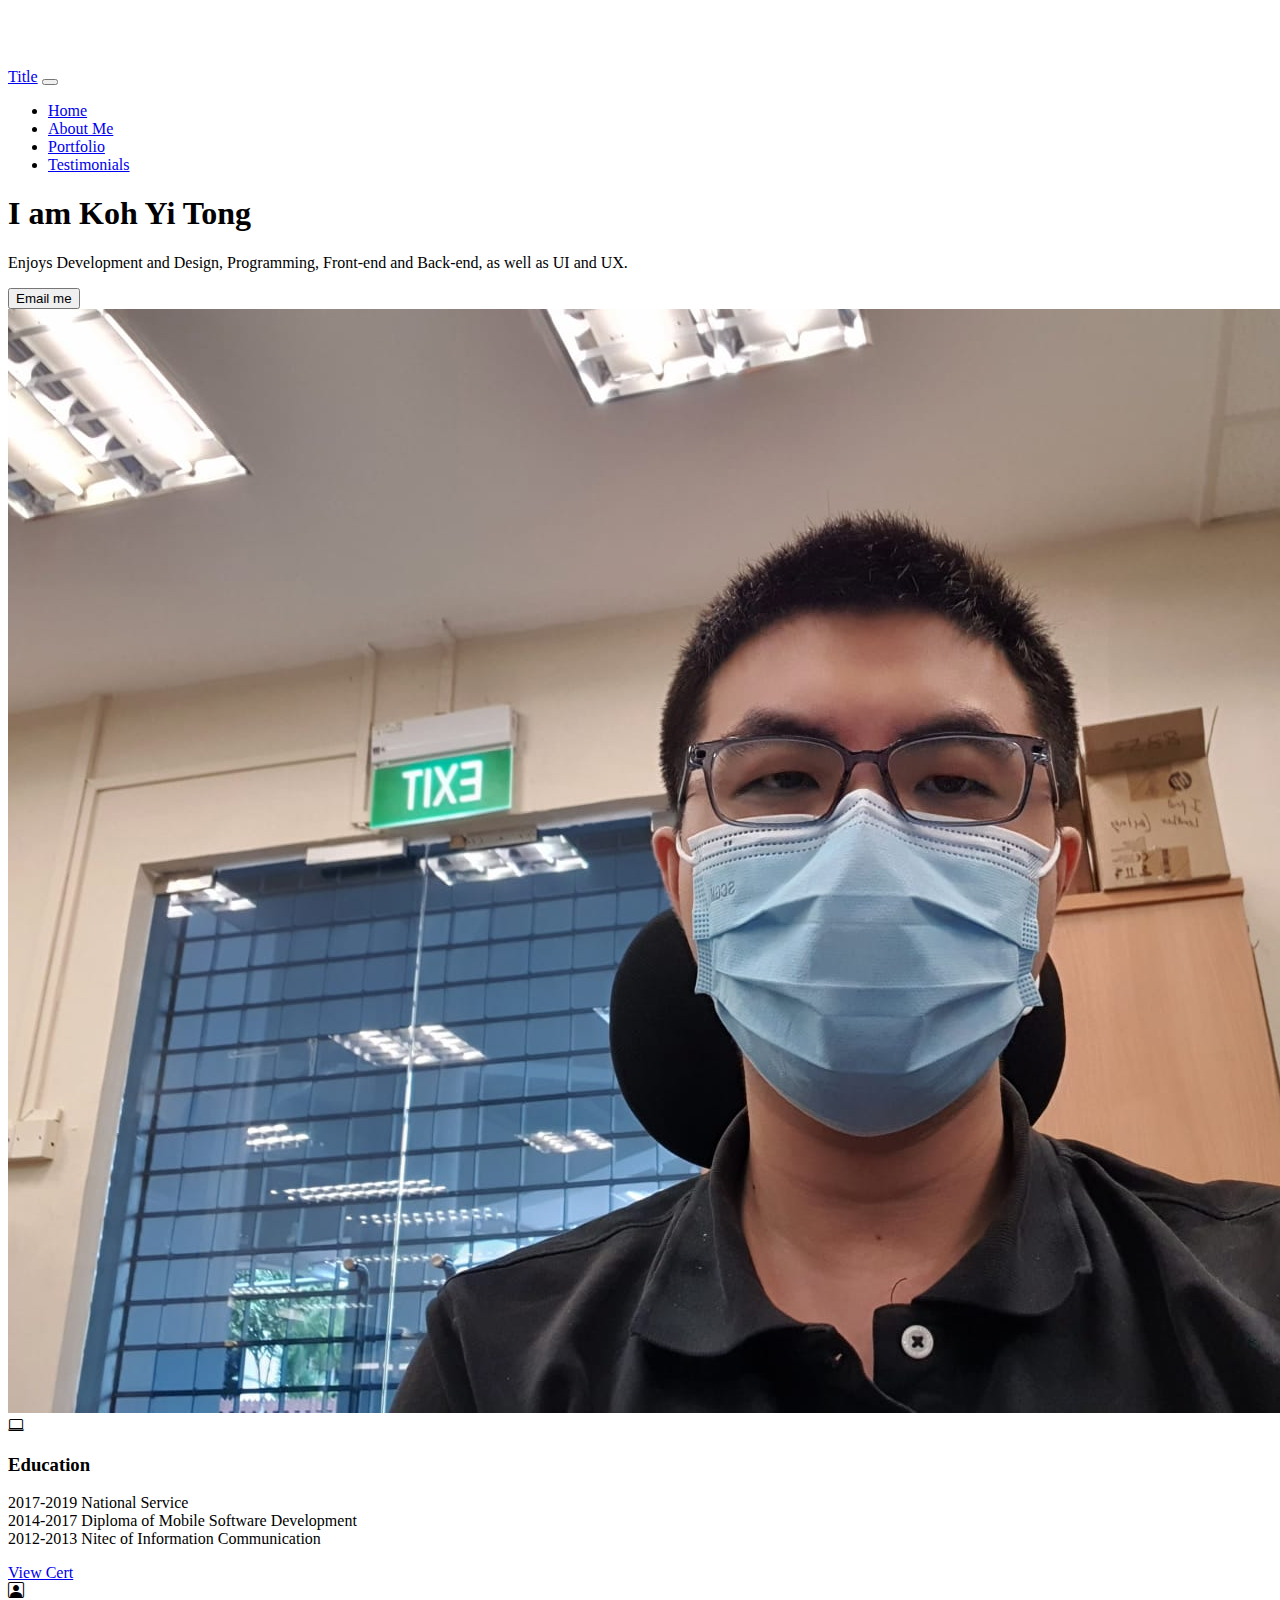
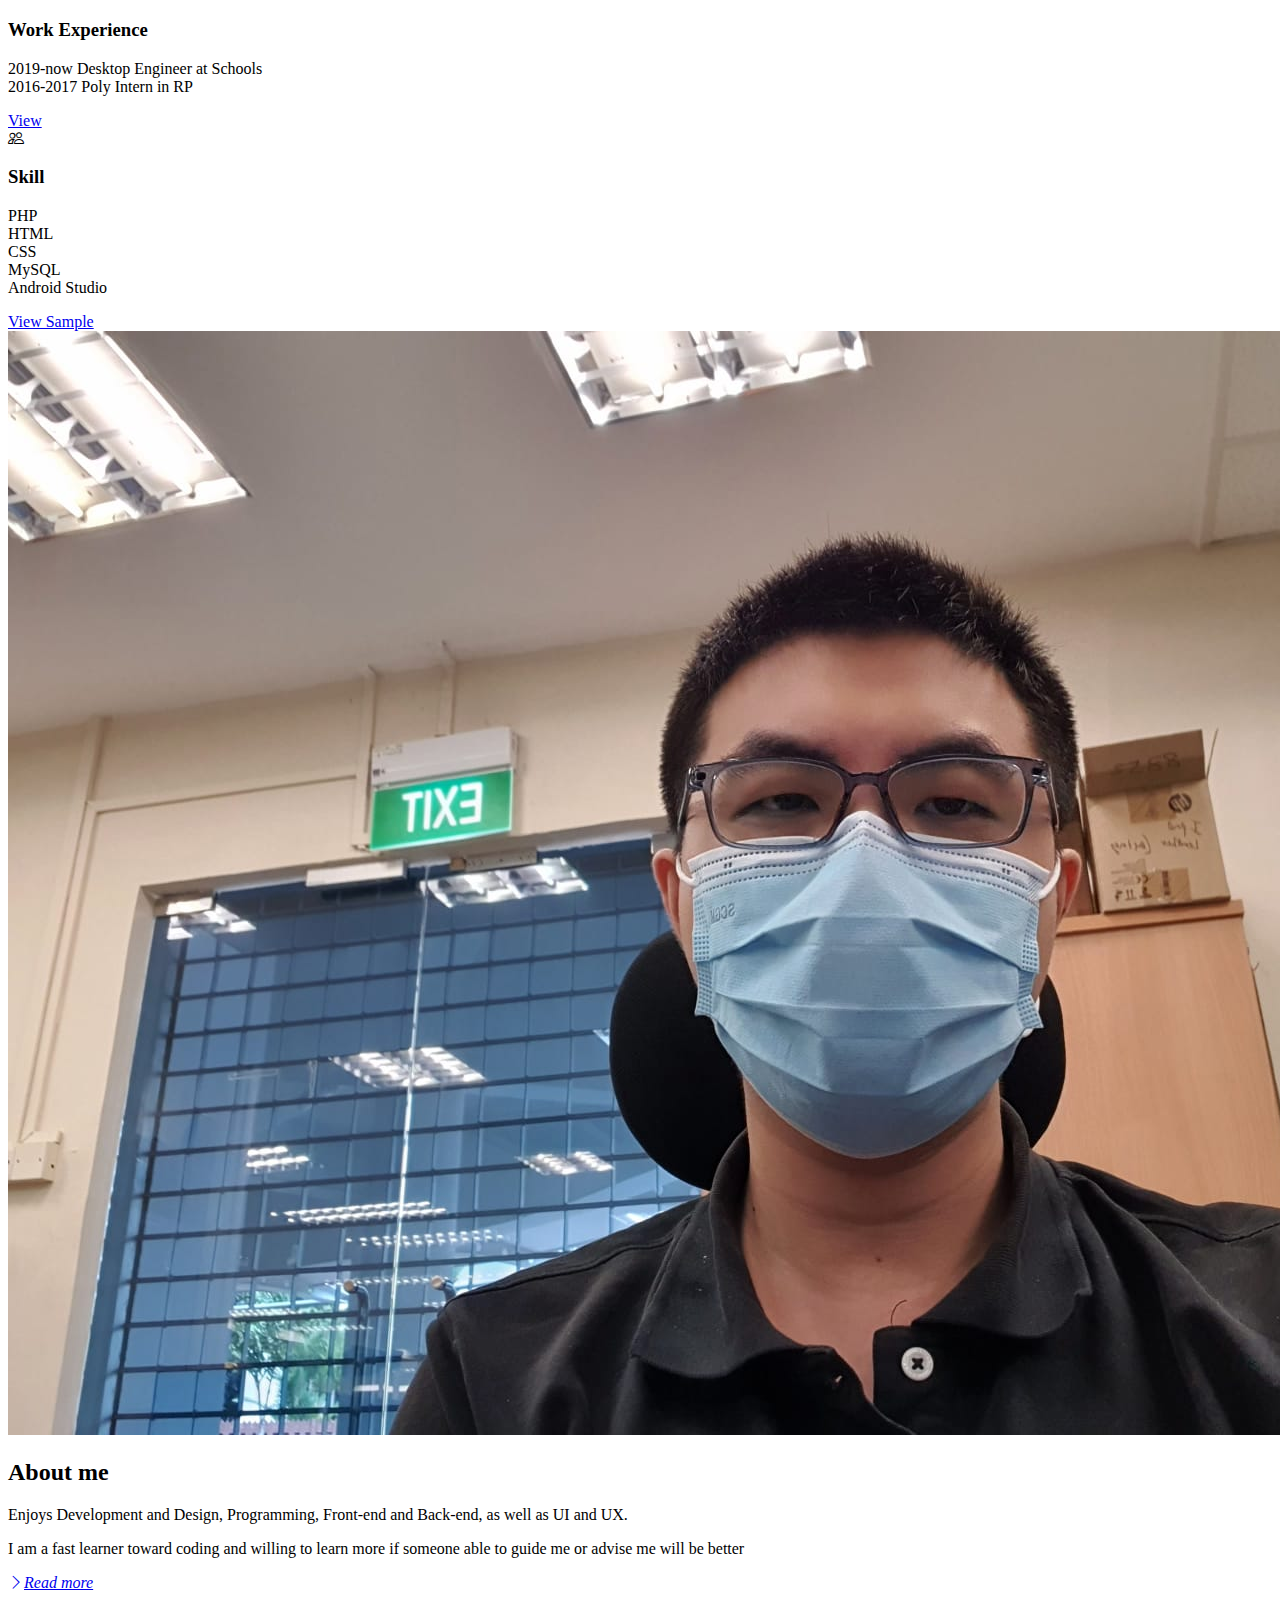
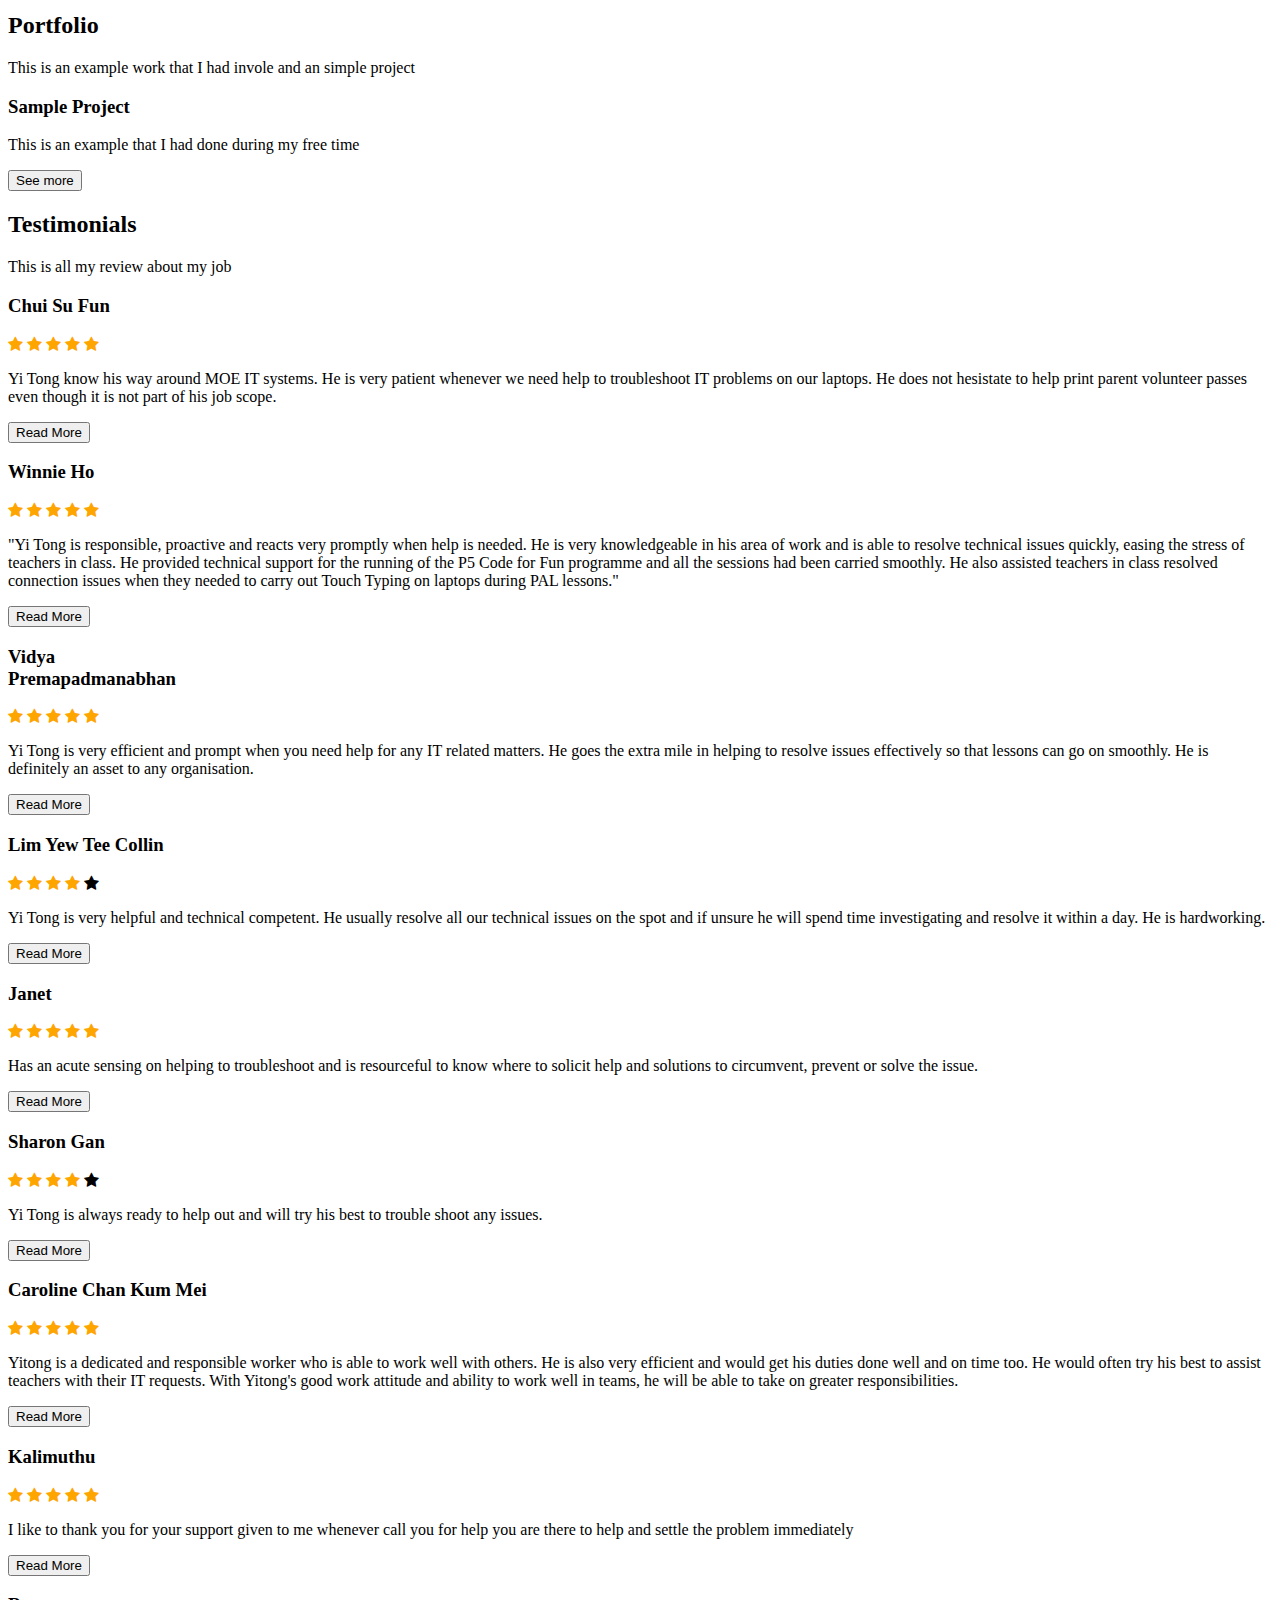
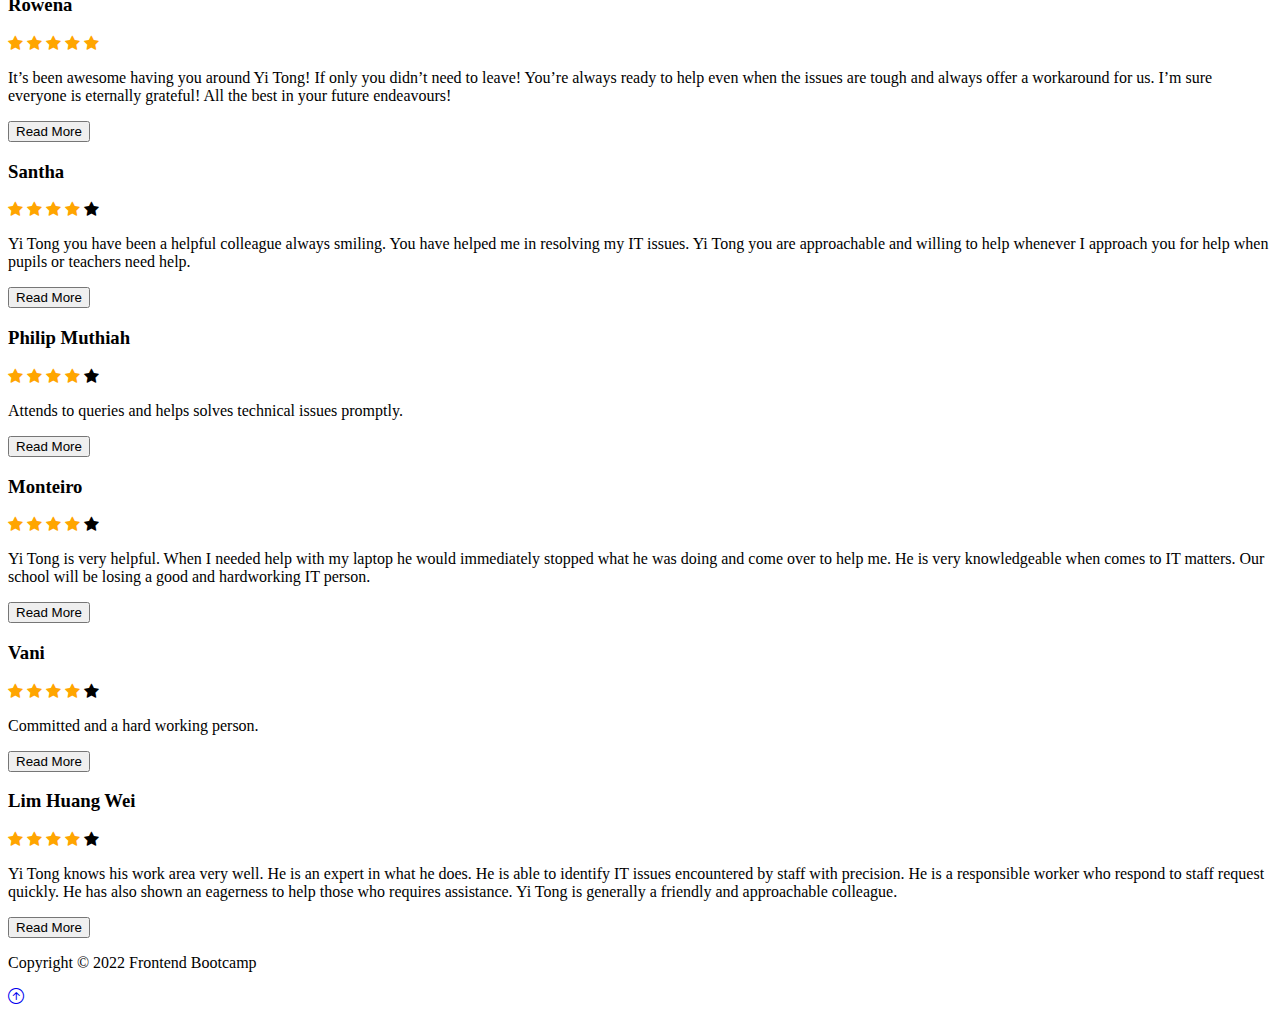
==== commit 1832ac00: "Update index.html" ====
--- a/index.html
+++ b/index.html
@@ -754,6 +754,63 @@
                                     <span class="fa fa-star checked"></span>
                                     <span class="fa fa-star"></span>
                                     <p class="card-text content">Attends to queries and helps solves technical issues promptly. 
+                                    </p>
+                                    <button onclick="readMore(this)" class="btn btn-primary">Read More</button>
+                                </div>
+                            </div>
+                        </div>
+                    </div>
+                    
+                    <div class="col-md-6 col-lg-3 wraper">
+                        <div id="post">
+                            <div class="card bg-light">
+                                <div class="card-body text-center">
+                                    <!--                                <img src="https://randomuser.me/api/portraits/women/12.jpg" class="rounded-circle mb-3" alt="">-->
+                                    <h3 class="card-title mb-3">Monteiro</h3>
+                                    <span class="fa fa-star checked"></span>
+                                    <span class="fa fa-star checked"></span>
+                                    <span class="fa fa-star checked"></span>
+                                    <span class="fa fa-star checked"></span>
+                                    <span class="fa fa-star"></span>
+                                    <p class="card-text content">Yi Tong is very helpful. When I needed help with my laptop he would immediately stopped what he was doing and come over to help me. He is very knowledgeable when comes to IT matters. Our school will be losing a good and hardworking IT person. 
+                                    </p>
+                                    <button onclick="readMore(this)" class="btn btn-primary">Read More</button>
+                                </div>
+                            </div>
+                        </div>
+                    </div>
+                    
+                    <div class="col-md-6 col-lg-3 wraper">
+                        <div id="post">
+                            <div class="card bg-light">
+                                <div class="card-body text-center">
+                                    <!--                                <img src="https://randomuser.me/api/portraits/women/12.jpg" class="rounded-circle mb-3" alt="">-->
+                                    <h3 class="card-title mb-3">Vani</h3>
+                                    <span class="fa fa-star checked"></span>
+                                    <span class="fa fa-star checked"></span>
+                                    <span class="fa fa-star checked"></span>
+                                    <span class="fa fa-star checked"></span>
+                                    <span class="fa fa-star"></span>
+                                    <p class="card-text content">Committed and a hard working person.
+                                    </p>
+                                    <button onclick="readMore(this)" class="btn btn-primary">Read More</button>
+                                </div>
+                            </div>
+                        </div>
+                    </div>
+                    
+                    <div class="col-md-6 col-lg-3 wraper">
+                        <div id="post">
+                            <div class="card bg-light">
+                                <div class="card-body text-center">
+                                    <!--                                <img src="https://randomuser.me/api/portraits/women/12.jpg" class="rounded-circle mb-3" alt="">-->
+                                    <h3 class="card-title mb-3">Lim Huang Wei</h3>
+                                    <span class="fa fa-star checked"></span>
+                                    <span class="fa fa-star checked"></span>
+                                    <span class="fa fa-star checked"></span>
+                                    <span class="fa fa-star checked"></span>
+                                    <span class="fa fa-star"></span>
+                                    <p class="card-text content">Yi Tong knows his work area very well. He is an expert in what he does. He is able to identify IT issues encountered by staff with precision. He is a responsible worker who respond to staff request quickly. He has also shown an eagerness to help those who requires assistance. Yi Tong is generally a friendly and approachable colleague.  
                                     </p>
                                     <button onclick="readMore(this)" class="btn btn-primary">Read More</button>
                                 </div>
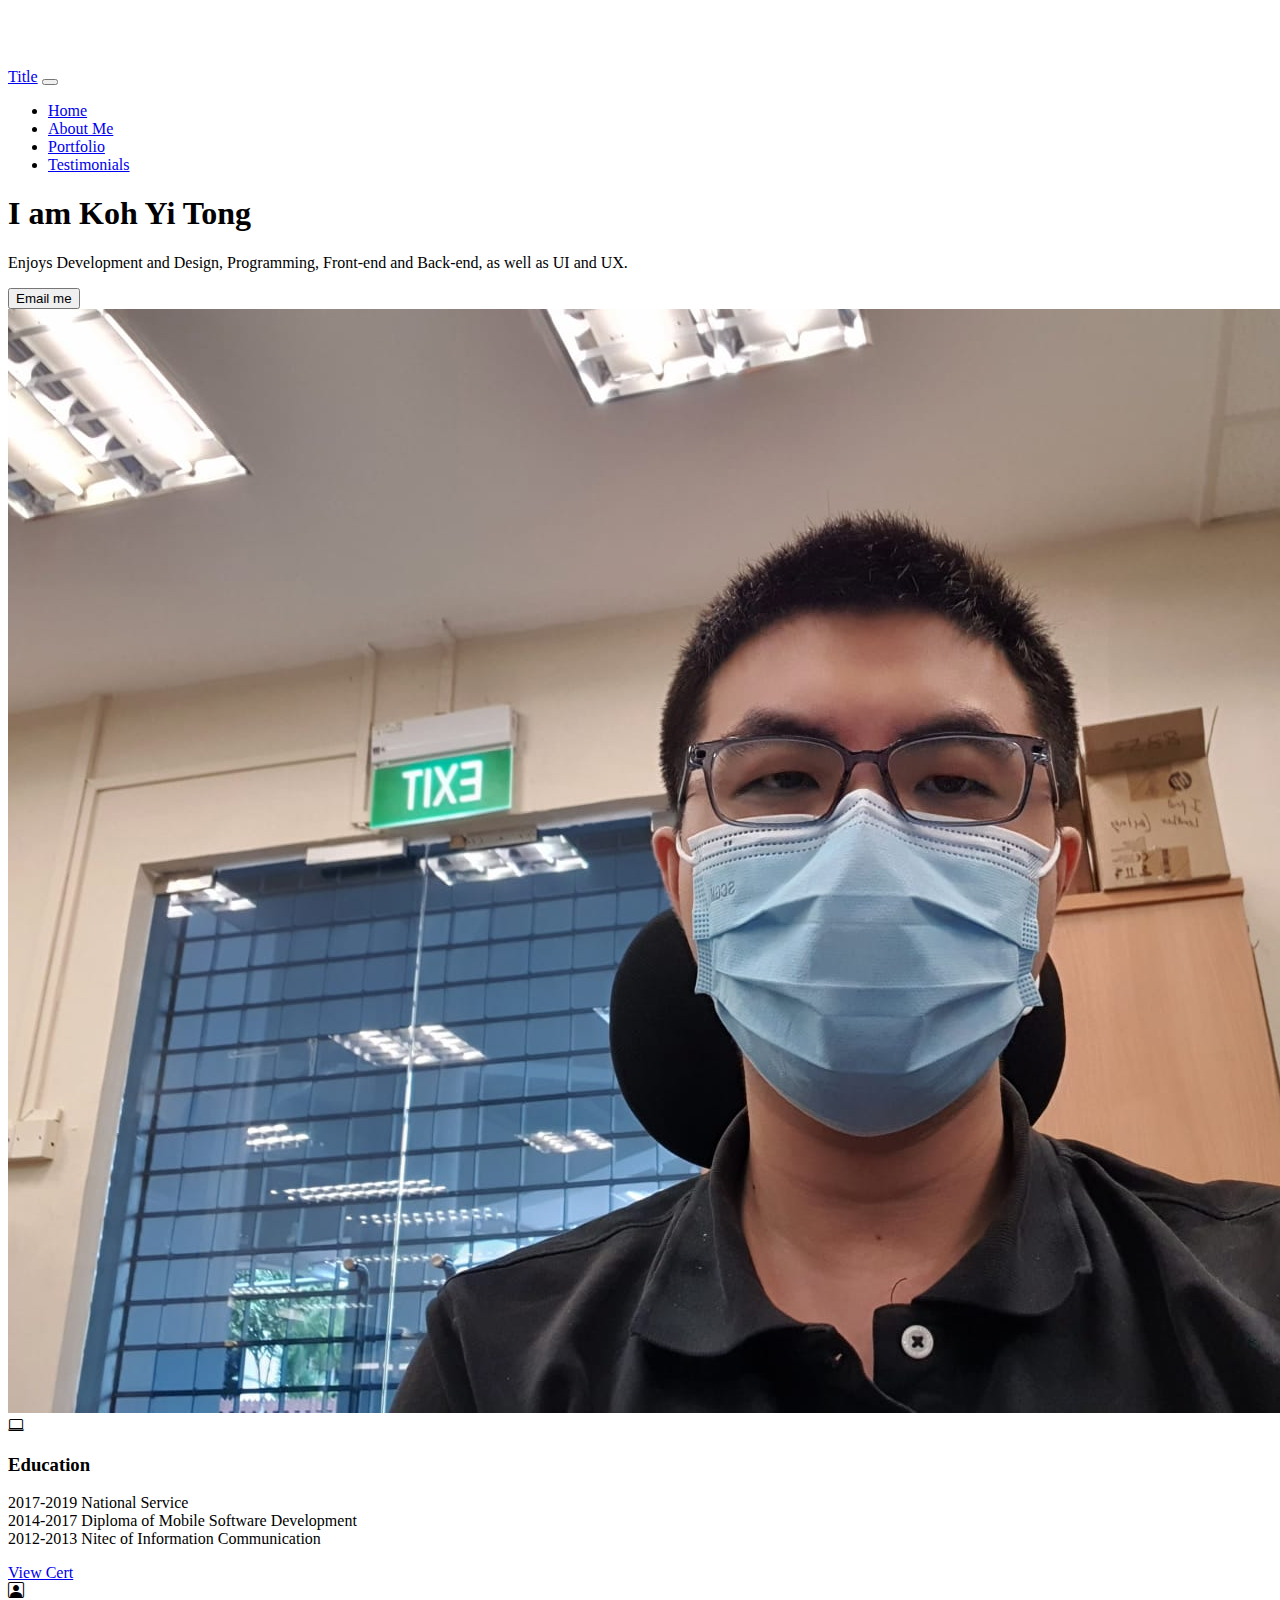
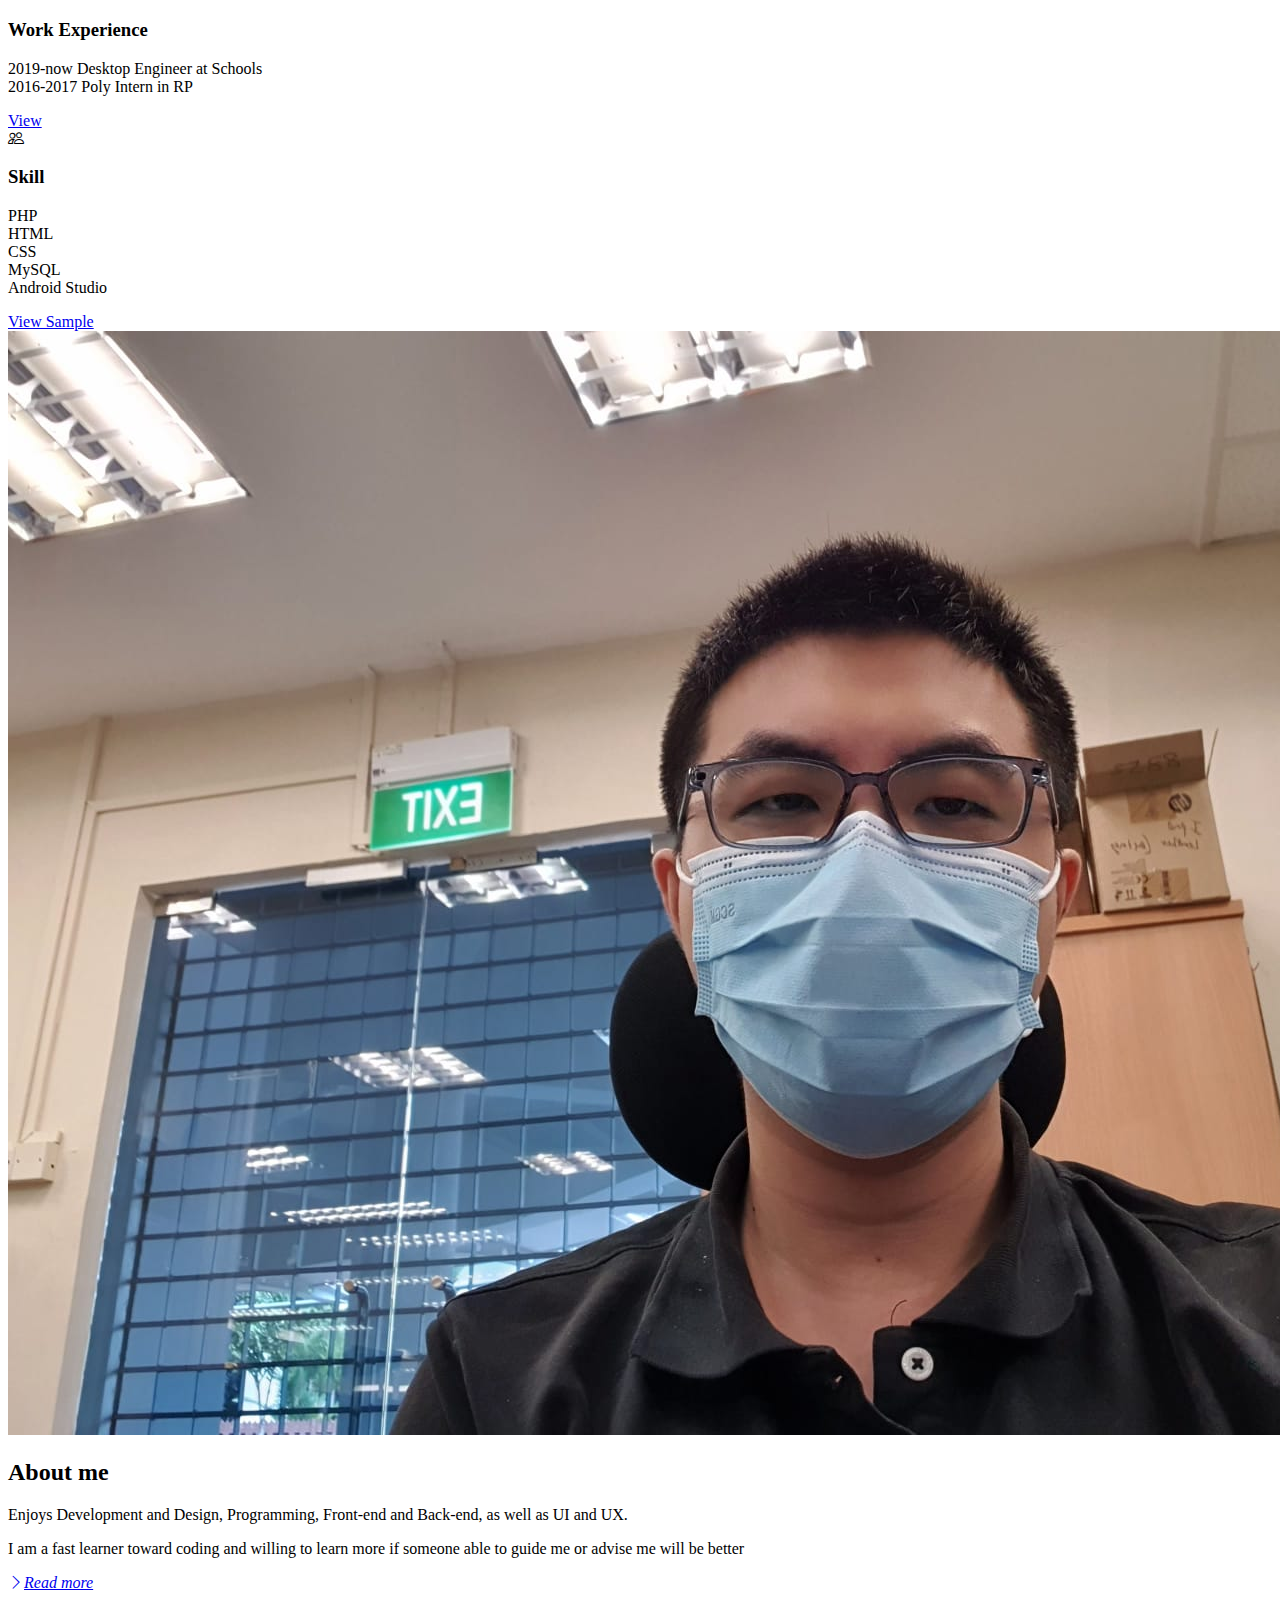
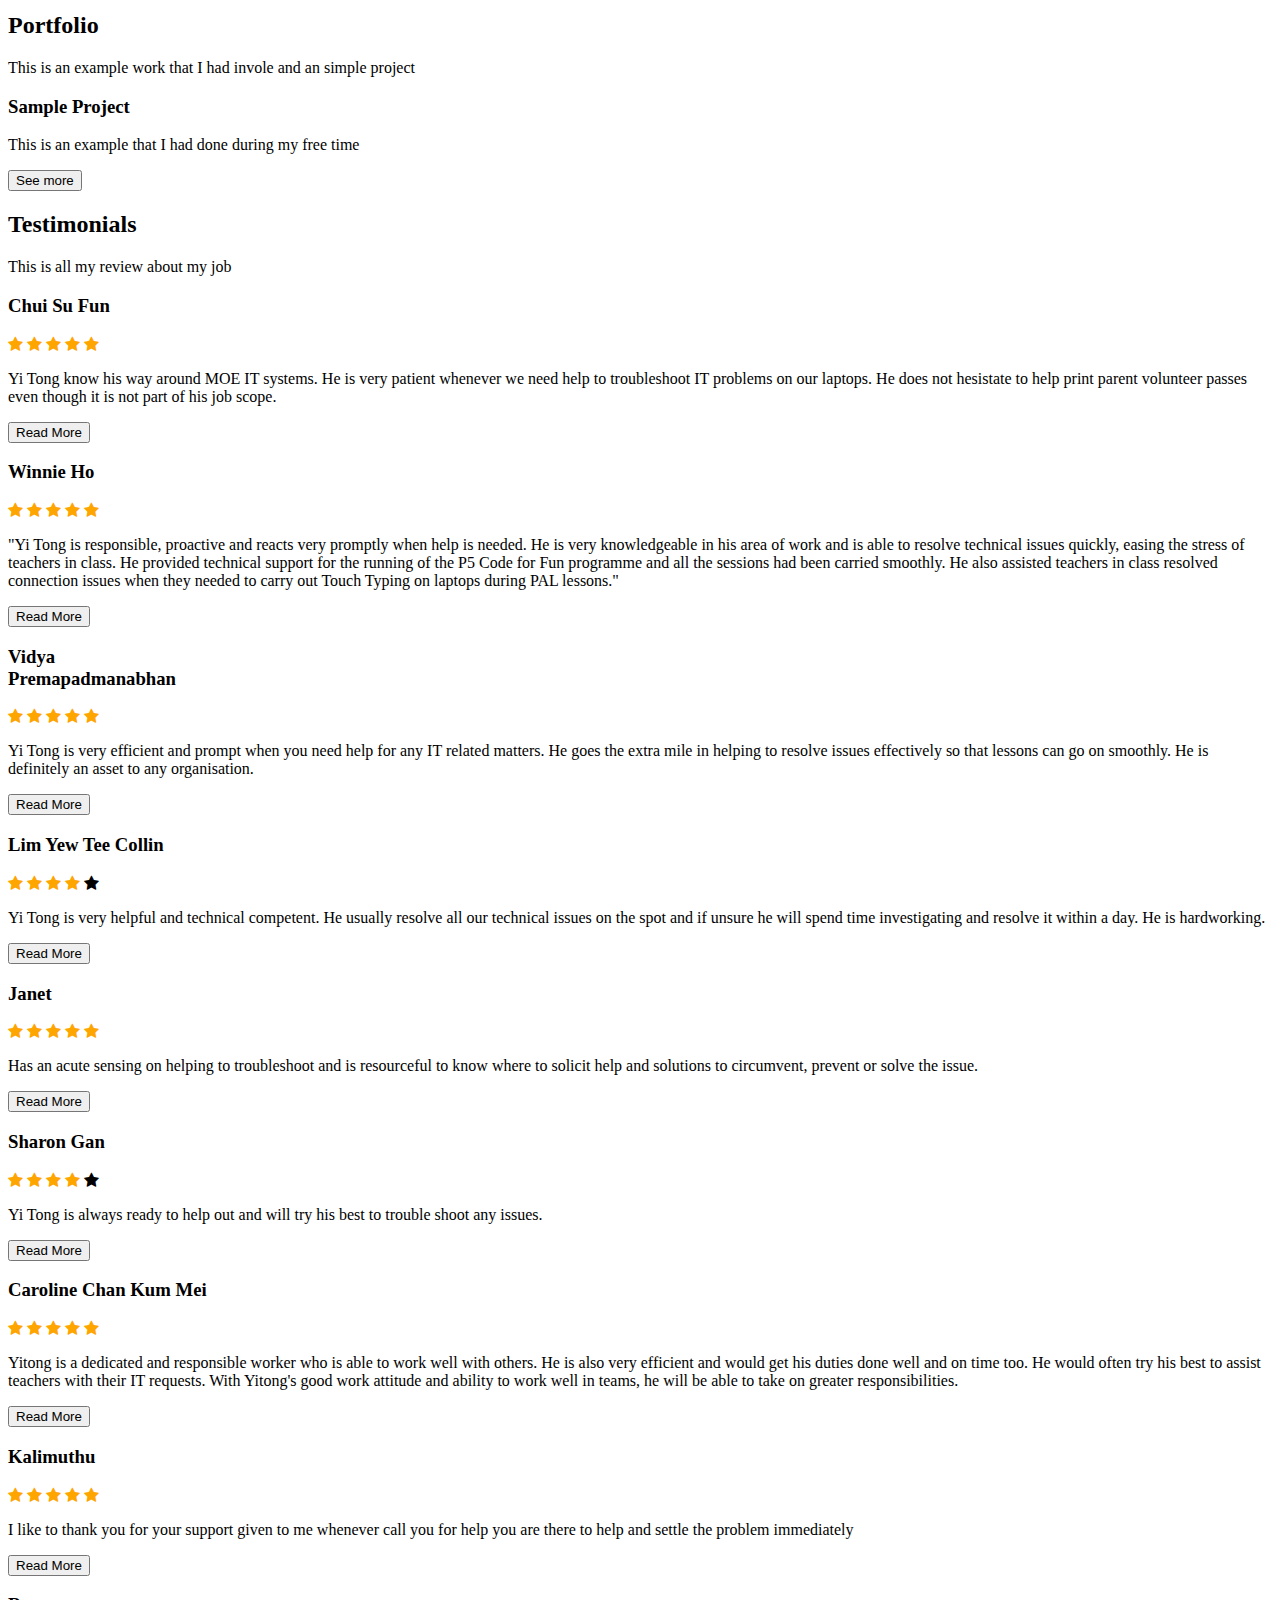
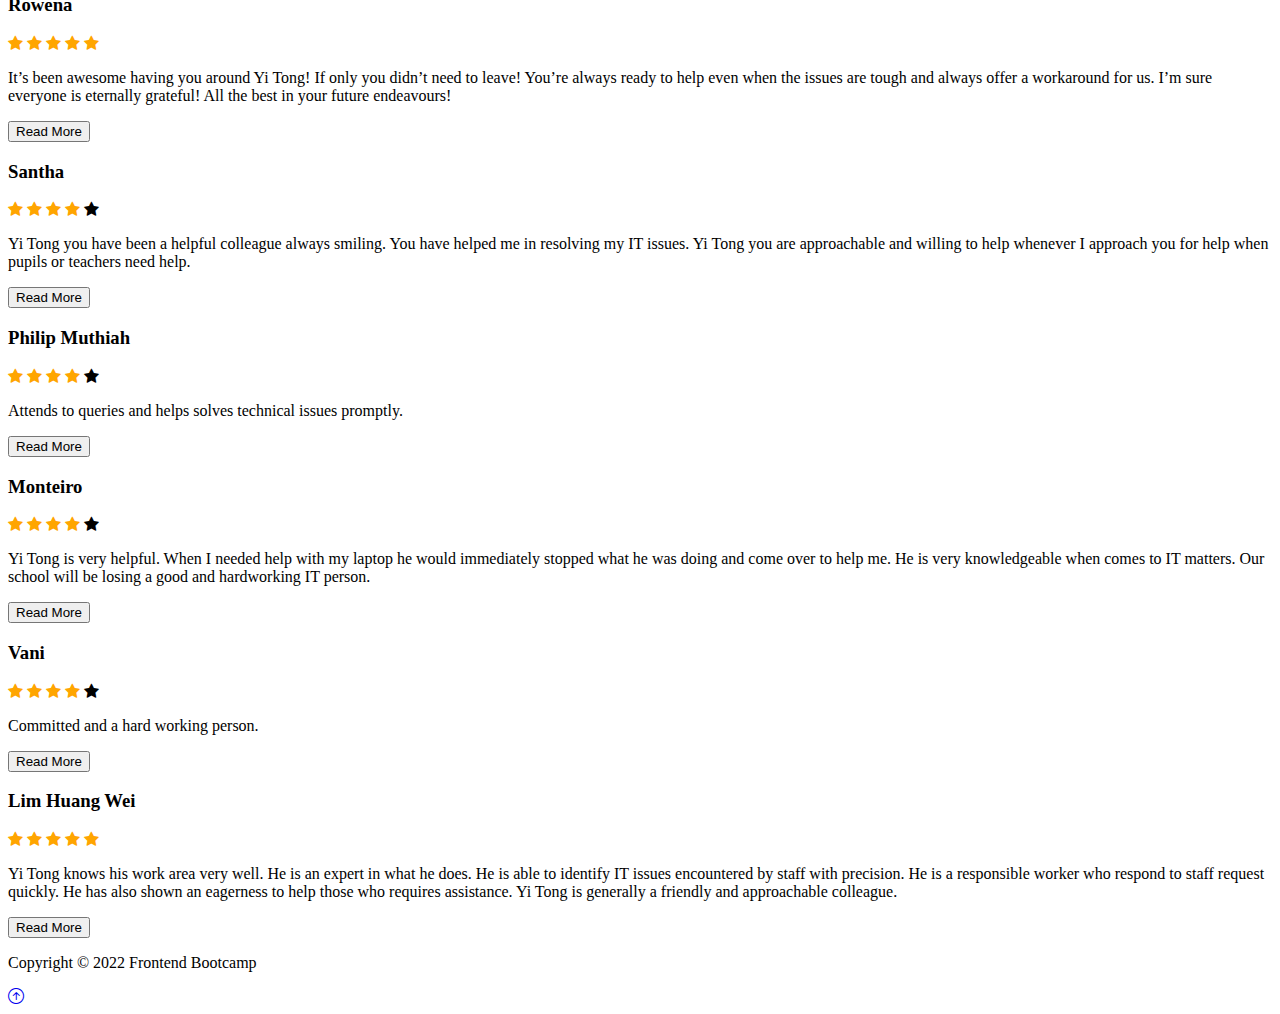
==== commit 58114f15: "Update index.html" ====
--- a/index.html
+++ b/index.html
@@ -809,7 +809,7 @@
                                     <span class="fa fa-star checked"></span>
                                     <span class="fa fa-star checked"></span>
                                     <span class="fa fa-star checked"></span>
-                                    <span class="fa fa-star"></span>
+                                    <span class="fa fa-star checked"></span>
                                     <p class="card-text content">Yi Tong knows his work area very well. He is an expert in what he does. He is able to identify IT issues encountered by staff with precision. He is a responsible worker who respond to staff request quickly. He has also shown an eagerness to help those who requires assistance. Yi Tong is generally a friendly and approachable colleague.  
                                     </p>
                                     <button onclick="readMore(this)" class="btn btn-primary">Read More</button>
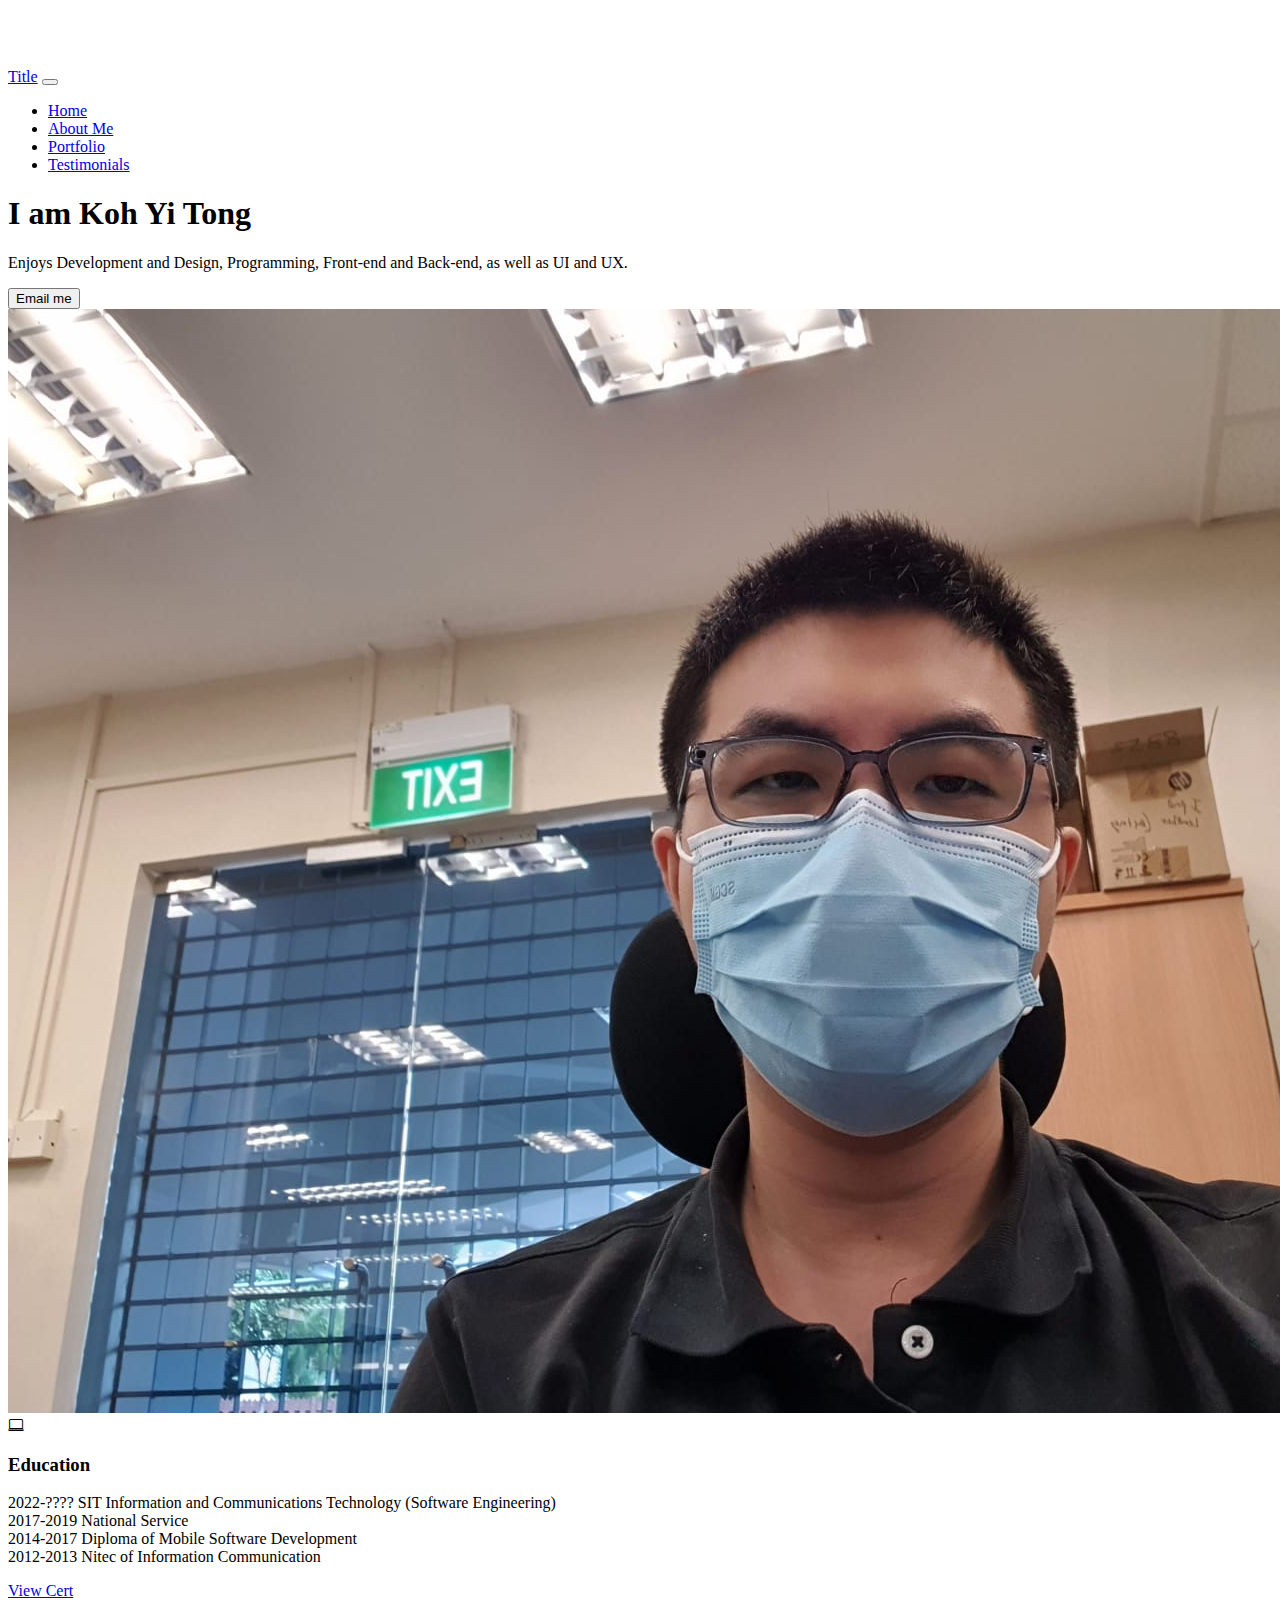
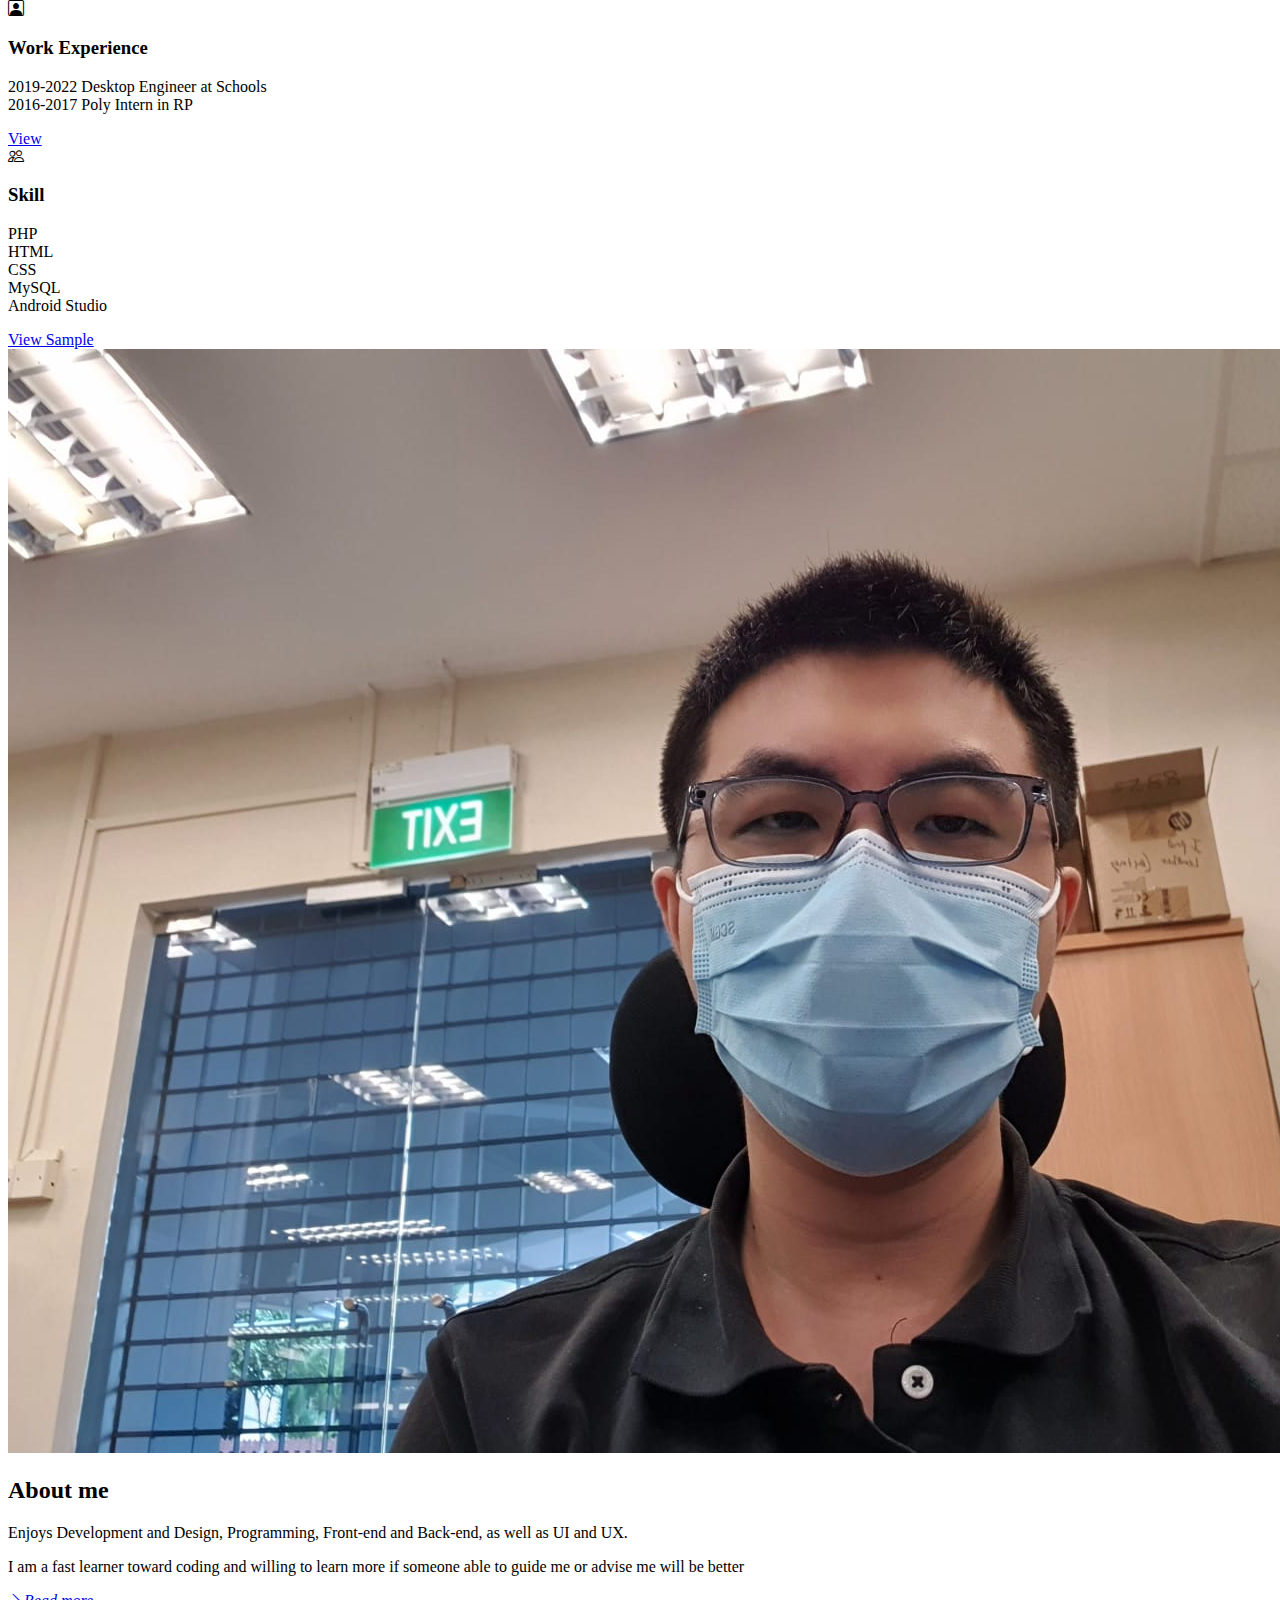
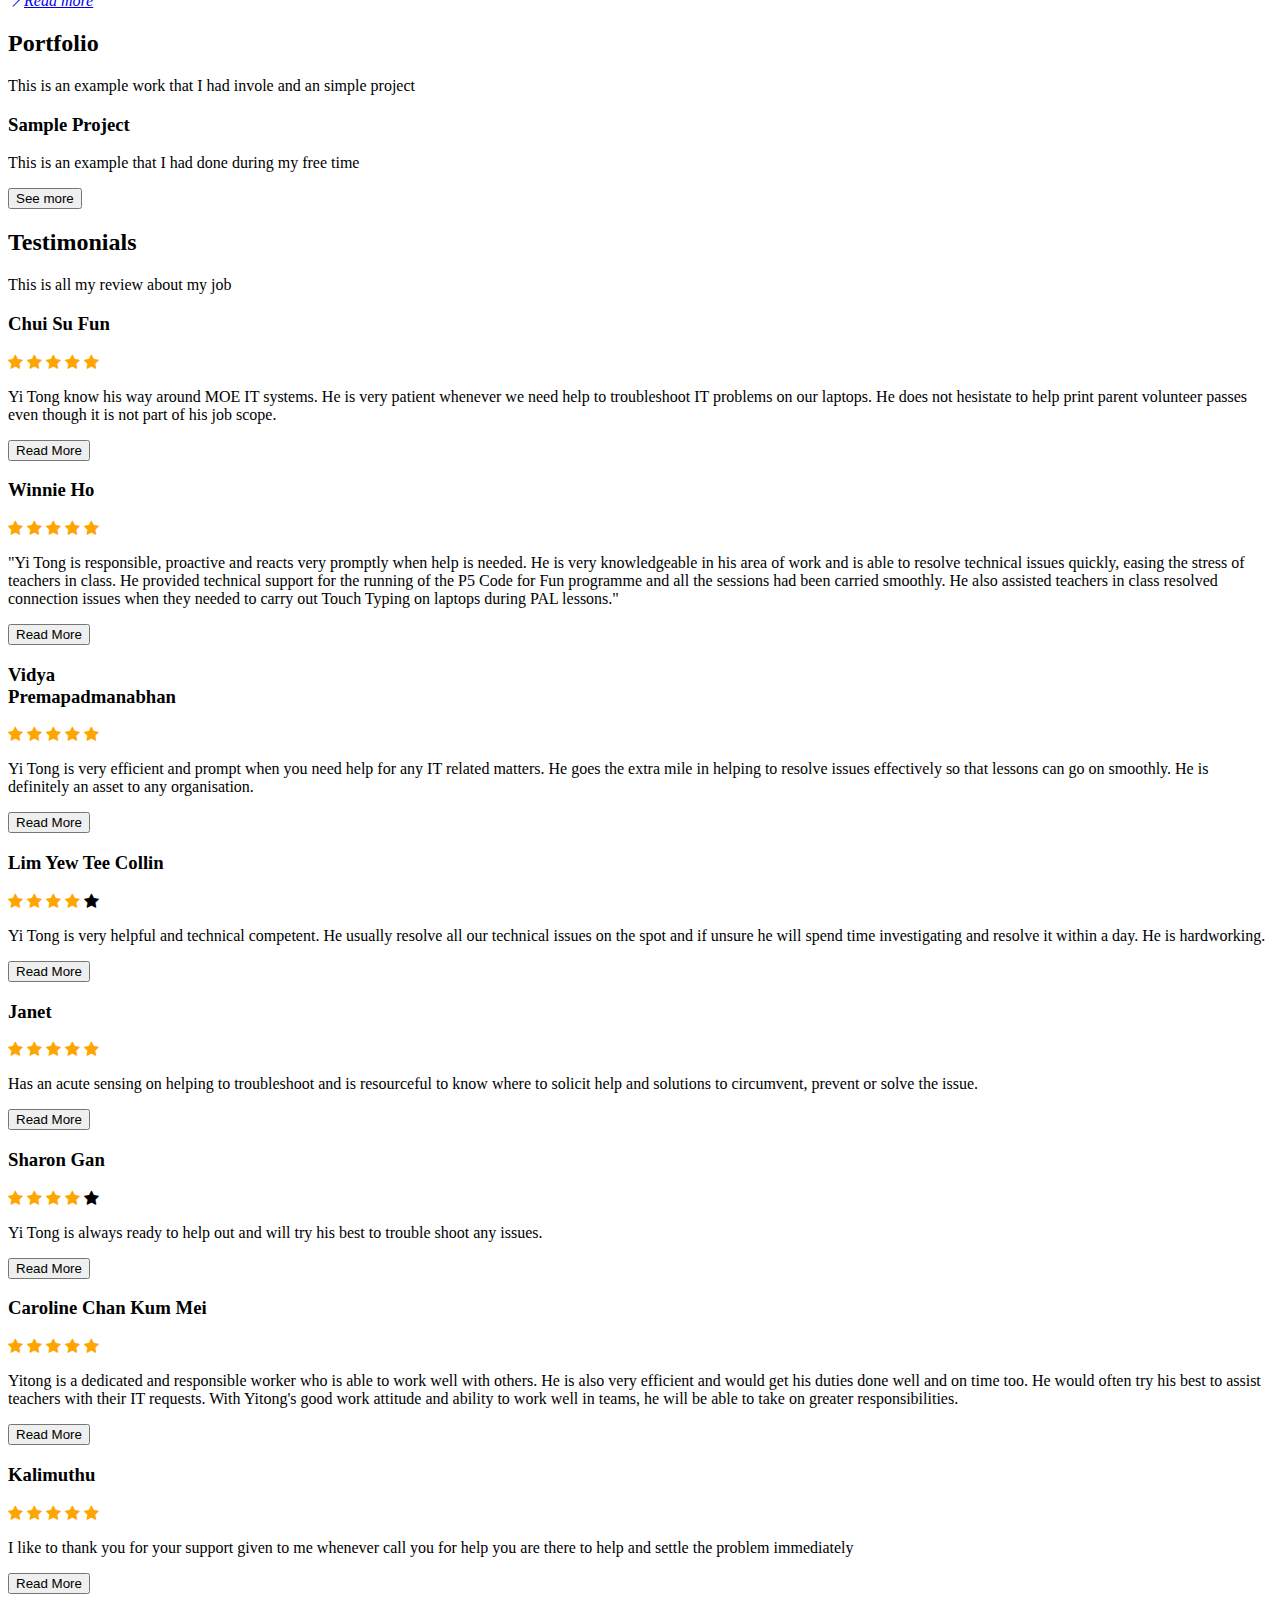
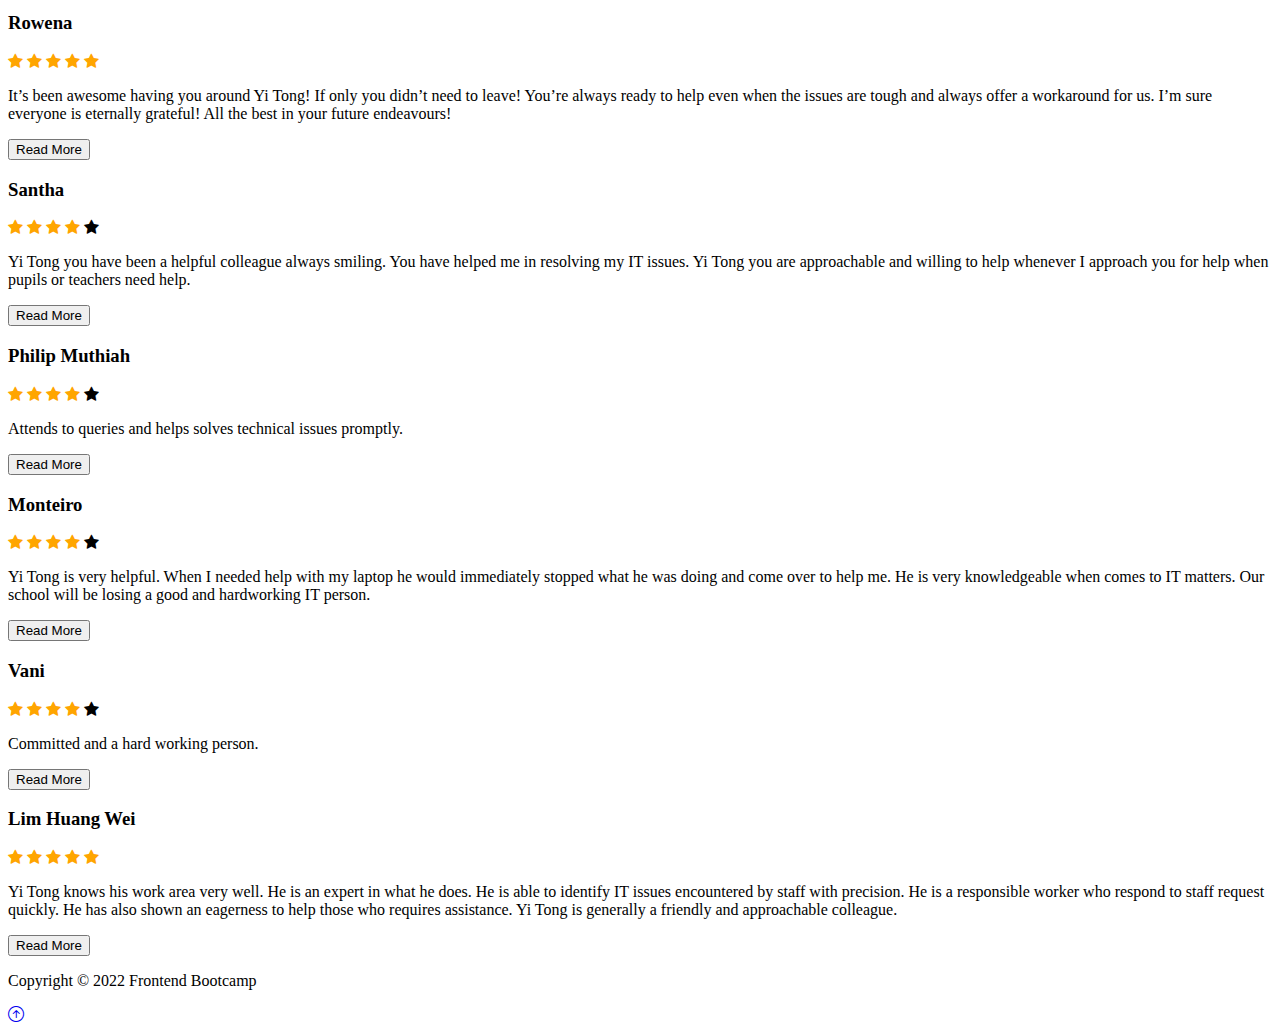
==== commit bb5bdbd1: "Update index.html" ====
--- a/index.html
+++ b/index.html
@@ -116,7 +116,7 @@
                                 </div>
                                 <h3 class="card-title mb-3">Education</h3>
                                 <p class="card-text">
-                                    2017-2019 National Service<br>2014-2017 Diploma of Mobile Software Development <br>2012-2013 Nitec of Information Communication
+                                    2022-???? SIT Information and Communications Technology (Software Engineering)<br>2017-2019 National Service<br>2014-2017 Diploma of Mobile Software Development <br>2012-2013 Nitec of Information Communication
                                 </p>
                                 <a href="#" class="btn btn-primary">View Cert</a>
                             </div>
@@ -130,7 +130,7 @@
                                 </div>
                                 <h3 class="card-title mb-3">Work Experience</h3>
                                 <p class="card-text">
-                                    2019-now Desktop Engineer at Schools<br>2016-2017 Poly Intern in RP
+                                    2019-2022 Desktop Engineer at Schools<br>2016-2017 Poly Intern in RP
                                     <!--                                    2017-2019 National Service<br>2014-2017 Diploma of Mobile Software Development <br>2012-2013 Nitec of Information Communication-->
                                 </p>
                                 <a href="#" class="btn btn-dark">View</a>
